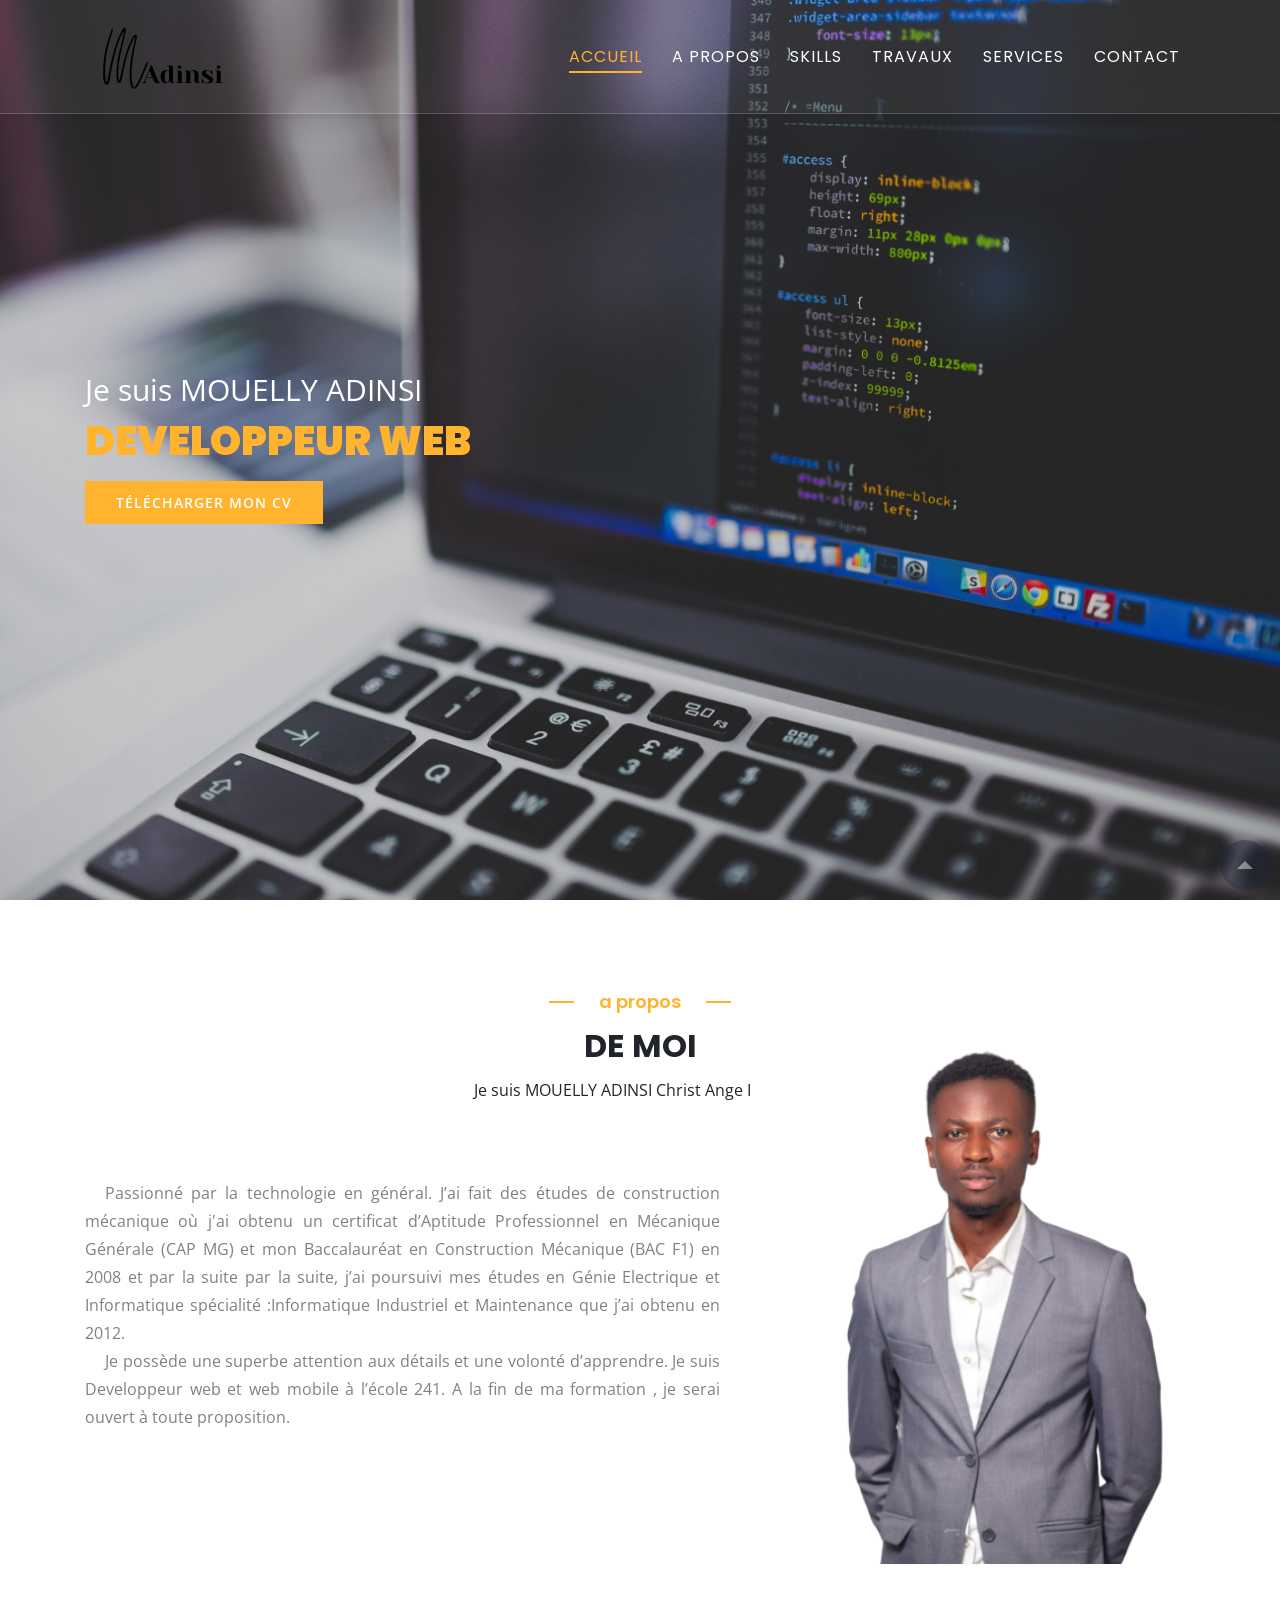
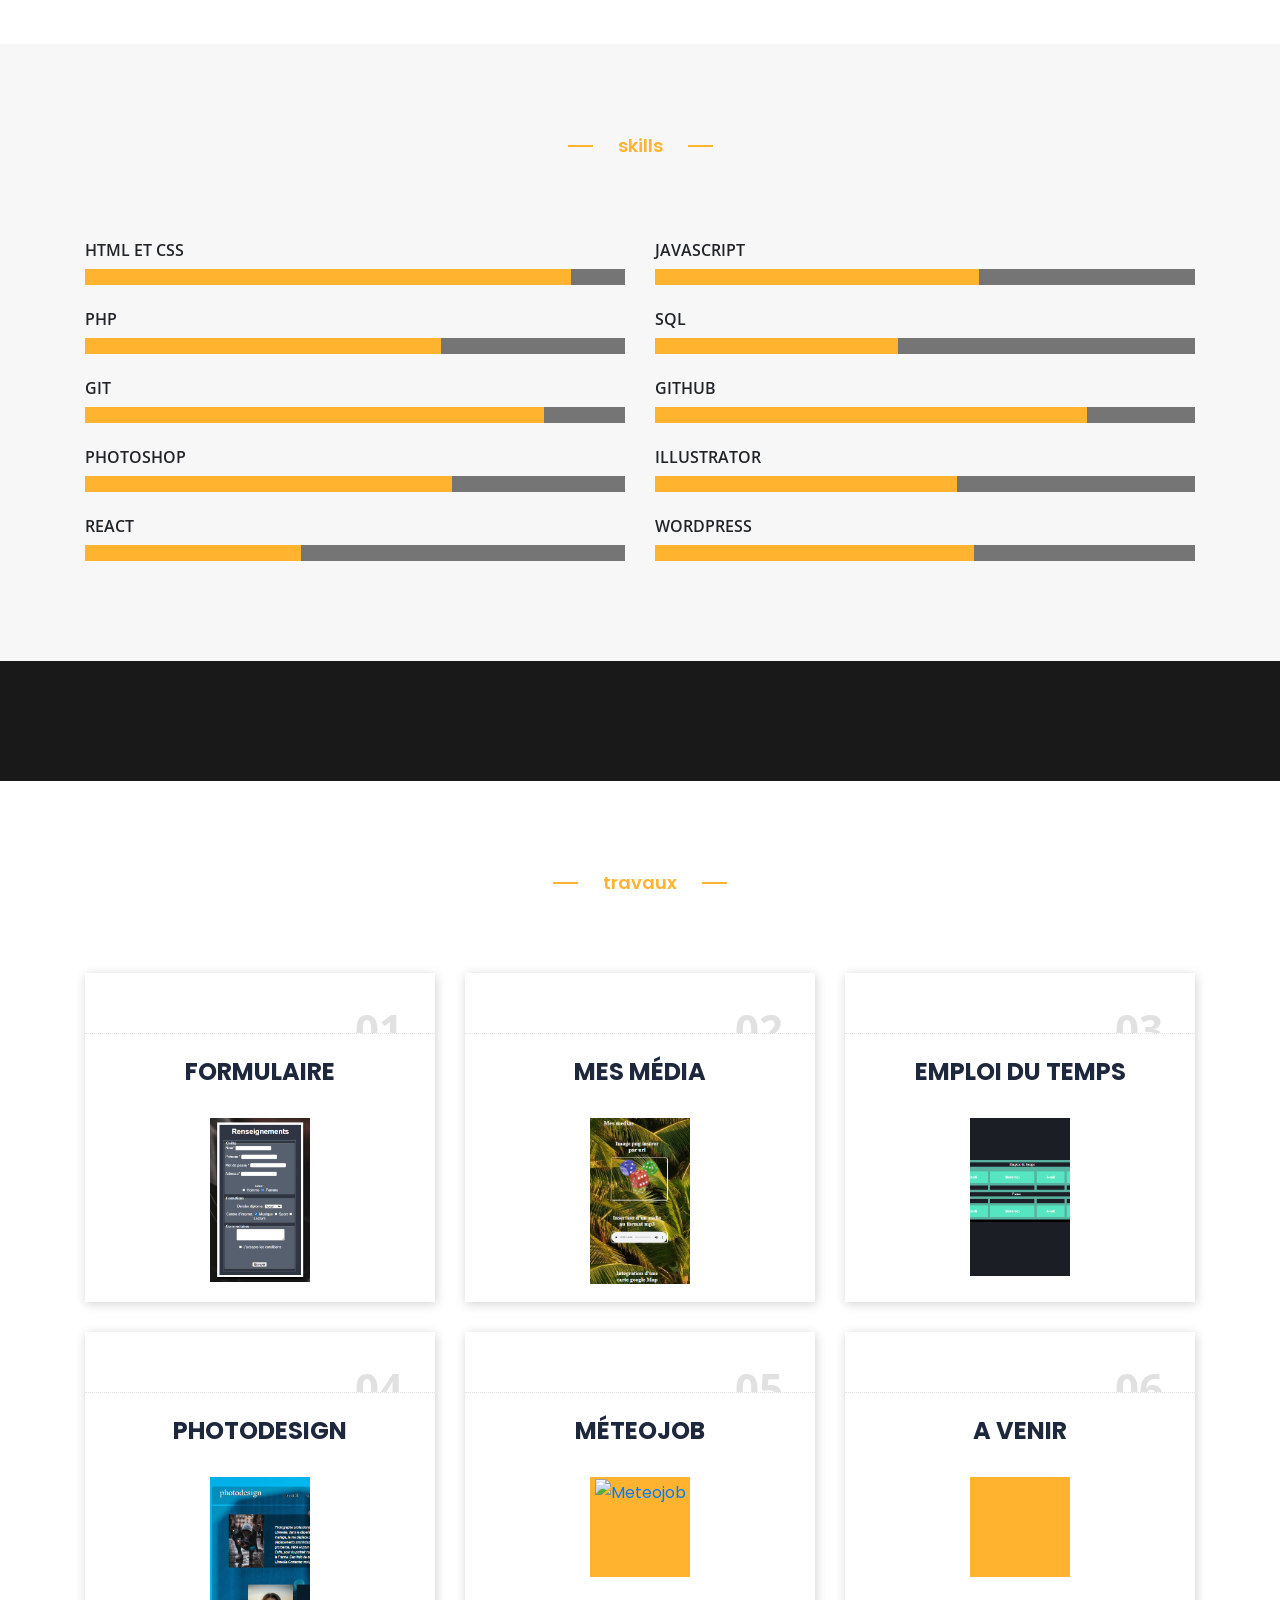
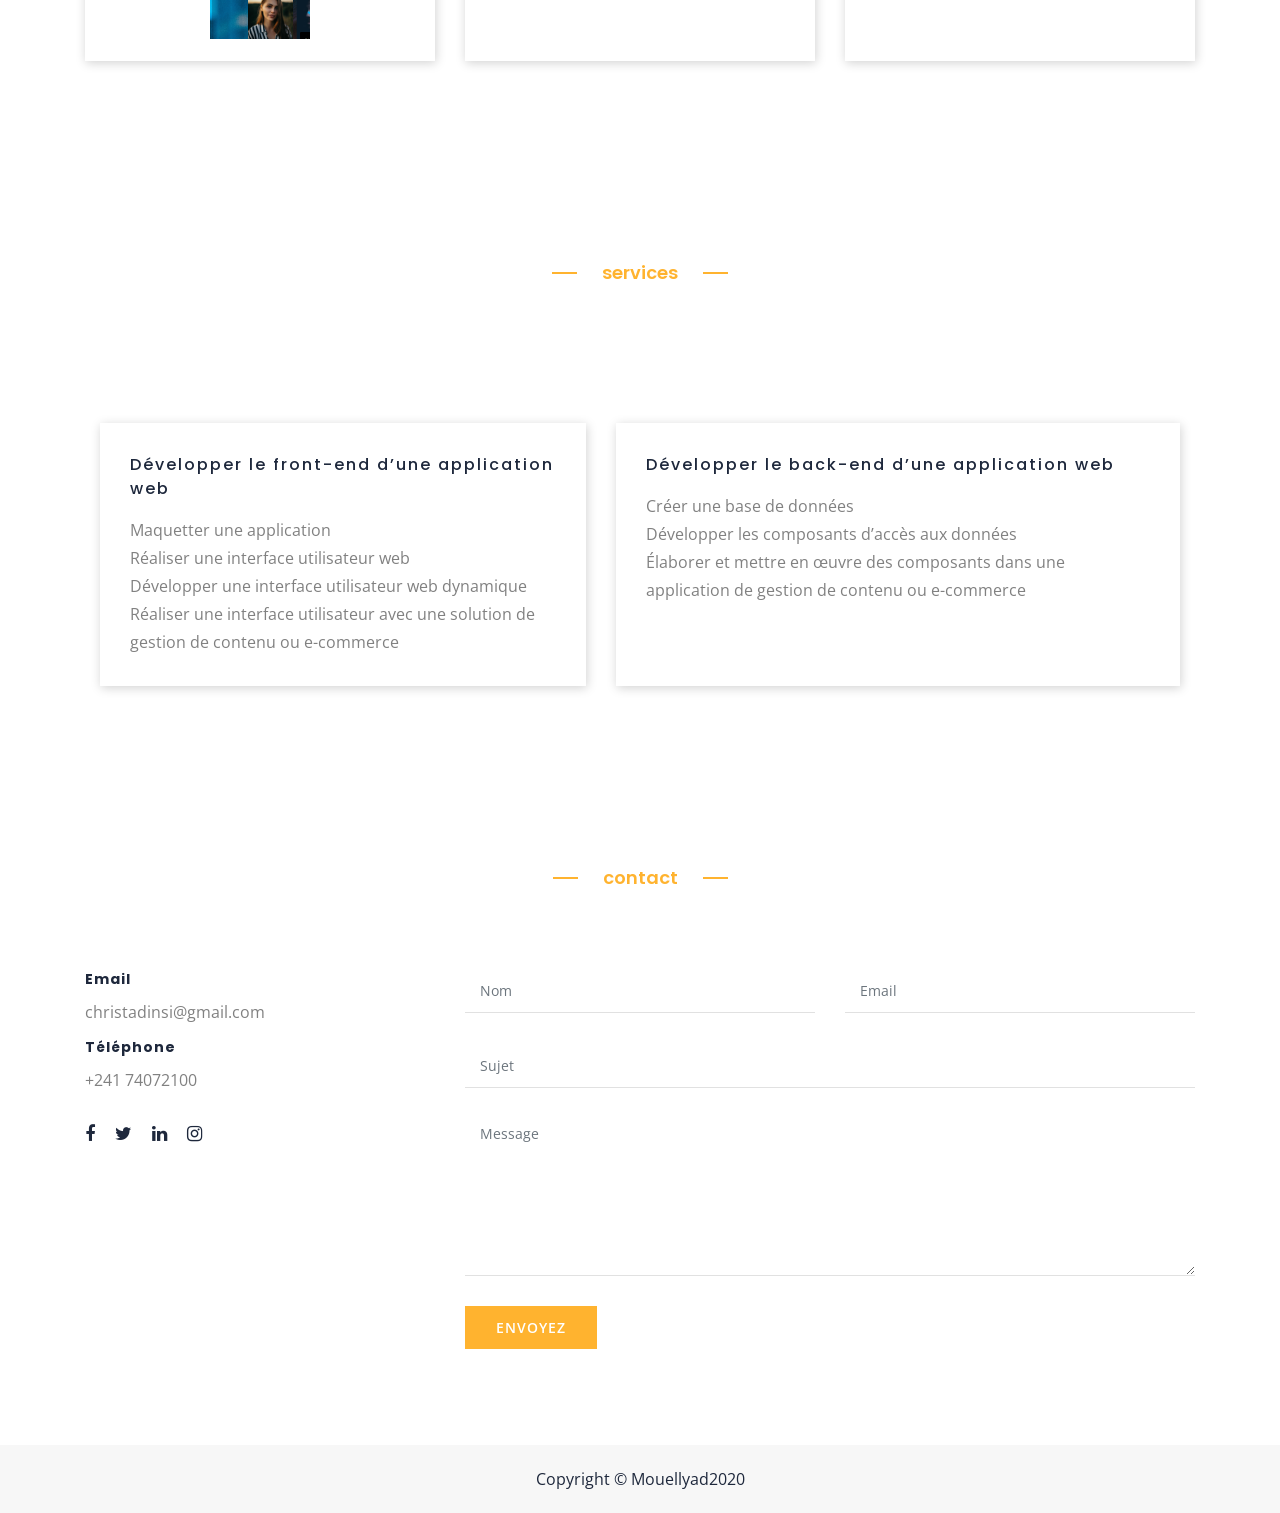
==== index.html @ 5e3f42e4 "modif" ====
<!DOCTYPE html>
<html lang="fr">


<head>
	<!--===== Meta  =====-->
	<meta charset="utf-8">
	<meta http-equiv="x-ua-compatible" content="ie=edge">
	<meta name="description" content="Portfolio">
	<meta name="viewport" content="width=device-width, initial-scale=1">
	<meta name="keywords" content="Portfolio">
	<meta name="author" content="MOUELLY ADINSI">

	 <!--	Lien Css
    ==================================================-->
     <link rel="stylesheet" href="css/bootstrap.min.css">
     <link rel="stylesheet" href="css/font-awesome.min.css">
     <link rel="stylesheet" href="fonts/flaticon.css">
     <link rel="stylesheet" href="css/plugins.css">
     <link rel="stylesheet" href="css/style.css">
     <link rel="stylesheet" href="css/color.css" id="color-change">

     <!-- Favicon 
    ==================================================-->
	<link rel="icon" type="image/png" sizes="32x32" href="images/favicon.png">

      <!--	Titre
    ==================================================-->
	<title>MOUELLY ADINSI</title>

</head>

<body id="top" class="page-load">
	<!--	Start Back to top
	=================================================-->
	<a href="#" id="scroll" style="display: none;"><span></span></a>
	<!--	End Back to top
	==================================================-->

	<!--	Preloader
	==================================================-->
	<div class="preloader">
		<div class="lds-css ng-scope">
			<div class="lds-spinner" style="100%;height:100%">
				<div></div>
				<div></div>
				<div></div>
				<div></div>
				<div></div>
				<div></div>
				<div></div>
				<div></div>
				<div></div>
				<div></div>
				<div></div>
				<div></div>
			</div>
		</div>
	</div>
	
<!-- Wrapper 
==================================================-->
<div id="page_wrapper">
	<div class="row">
	<!--  Nav Menu 
	==============================================-->
	<header class="main_nav">
		<div class="container">
			<nav class="navbar navbar-expand-lg navbar-light w-100"> 
				<a class="navbar-brand p_0" href="#top"><img class="nav-logo" src="images/logo/logo.png" alt="MOUELLY ADINSI"></a>
				<button class="navbar-toggler" type="button" data-toggle="collapse" data-target="#navbarSupportedContent" aria-controls="navbarSupportedContent" aria-expanded="false" aria-label="Toggle navigation"> <span class="navbar-toggler-icon"></span> </button>
				<div class="collapse navbar-collapse" id="navbarSupportedContent">
					<ul class="navbar-nav ml-auto">
					  <li class="nav-item"><a class="nav-link active" href="#top">Accueil<span class="sr-only">(current)</span></a></li>
					  <li class="nav-item"><a class="nav-link" href="#apropos">A propos</a></li>
					  <li class="nav-item"><a class="nav-link" href="#skill">Skills</a></li>
					  <li class="nav-item"><a class="nav-link" href="#Traveaux">Travaux</a></li>
					  <li class="nav-item"><a class="nav-link" href="#Services">Services</a></li>
					  <li class="nav-item"><a class="nav-link" href="#contact">Contact</a></li>	
					</ul>
				</div>		
			</nav>
		</div>	
	</header>
	
	<!--  Nav Menu
	==================================================-->
	
	<!--Main Banner 
	==================================================-->
	<section id="main_banner" class="banner_image background1 overlay_one">
		<div class="container h-100">
            <div class="row h-100 align-items-center">
                <div class="col-md-12 col-lg-12 home-content text-left">
                    <div class="mainbanner_content">
                        <span class="pb_5 banner_title color_white">Je suis MOUELLY ADINSI</span>  
                        <h1 class="cd-headline clip is-full-width text-uppercase">
                            <span class="cd-words-wrapper color_default">
                                <b class="is-visible"> Developpeur Web </b>
								<b> et Web mobile.</b>
								<b> Technicien </b>
								<b> en Informatique </b>

							</span>
                        </h1>
                        <a class="btn btn-default" href="images/portfolio/info.pdf">Télécharger mon CV</a>
                    </div>
                </div>          
            </div>
        </div>
    </section>
	<!-- Main Banner 
	==================================================-->
	<!--	About
	===================================================-->
	<section id="apropos" class="py_80 full_row bg_white">
		<div class="container">
			<div class="row">
				<div class="col-md-12 col-lg-12">
					<div class="section_title_1 text-center mx-auto pb_60 wow animated slideInUp">
	                    <h2 class="title text-uppercase"><span class="line_double mx-auto color_default">A propos</span>de moi</h2>
	                    <span class="sub_title">Je suis MOUELLY ADINSI Christ Ange Fourier.</span>
	                </div>
				</div>
			</div>
			<div class="about_one moi">
				<div class="row">
					<div class="col-md-7 col-lg-7 textcentrer">
						<div class="myself color_secondery wow animated fadeInLeft">
							<p class="tindent">Passionné par la technologie en général. J’ai fait des études de construction mécanique où j'ai obtenu un certificat d’Aptitude 
								Professionnel en Mécanique Générale (CAP MG) et mon Baccalauréat en Construction Mécanique (BAC F1) en 2008 et par la suite
								par la suite, j’ai poursuivi mes études en Génie Electrique et Informatique spécialité :Informatique Industriel et 
								Maintenance que j’ai obtenu en 2012.</p>
							
							<p class="tindent">Je possède une superbe attention aux détails et une volonté d’apprendre. Je suis Developpeur web et web mobile à l’école 241. A la fin de ma formation ,
								 je serai ouvert à toute proposition.</p>
						</div>
					</div>
					<div class="col-md-5 col-lg-5">
							<img src="images/about/ange.png" class="imgh" alt="image">
					</div>
				</div>
			</div>
		</div>
	</section>
	<!--	End About
	===================================================-->
	<!--	Start Skill
	===================================================-->
	<section id="skill" class="py_80 bg_secondery full_row">
		<div class="container">
			<div class="row">
				<div class="col-md-12 col-lg-12">
					<div class="section_title_1 text-center mx-auto pb_60 wow animated slideInUp">
	                    <h2 class="title text-uppercase"><span class="line_double mx-auto color_default">SKILLS</span></h2>
	
	                </div>
				</div>
			</div>
			<div class="my_skill">
				<div class="row">
					<div class="col-md-12 col-lg-6">
						<div class="skill-progress wow animated slideInRight">
		                    <div class="prgs-bar fact-counter"> <span>HTML et CSS</span>
		                        <div class="progress count wow" data-wow-duration="0ms">
		                            <div class="skill-percent"></div>
		                            <div class="progress-bar" role="progressbar" aria-valuenow="90" aria-valuemax="100"> </div>
								</div>
							</div>
		                    <div class="prgs-bar fact-counter"> <span>PHP</span>
		                        <div class="progress count wow" data-wow-duration="0ms">
		                            <div class="skill-percent"></div>
		                            <div class="progress-bar" role="progressbar" aria-valuenow="66" aria-valuemax="100"> </div>
								</div>
							</div>
		                    <div class="prgs-bar fact-counter"> <span>GIT </span>
		                        <div class="progress count wow" data-wow-duration="0ms">
		                            <div class="skill-percent"></div>
		                            <div class="progress-bar" role="progressbar" aria-valuenow="85" aria-valuemax="100"> </div>
								</div>
							</div>
		                    <div class="prgs-bar fact-counter"> <span>PHOTOSHOP</span>
		                        <div class="progress count wow" data-wow-duration="0ms">
		                            <div class="skill-percent"></div>
		                            <div class="progress-bar" role="progressbar" aria-valuenow="68" aria-valuemax="100"> </div>
								</div>
							</div>
		                    <div class="prgs-bar fact-counter"> <span>REACT</span>
		                        <div class="progress count wow" data-wow-duration="0ms">
		                            <div class="skill-percent"></div>
		                            <div class="progress-bar" role="progressbar" aria-valuenow="40" aria-valuemax="100"> </div>
								</div>
							</div>
						</div>
					</div>
					<div class="col-md-12 col-lg-6">
						<div class="skill-progress wow animated slideInRight">
		                    <div class="prgs-bar fact-counter"> <span>JAVASCRIPT</span>
		                        <div class="progress count wow" data-wow-duration="0ms">
		                            <div class="skill-percent"></div>
		                            <div class="progress-bar" role="progressbar" aria-valuenow="60" aria-valuemax="100"> </div>
								</div>
							</div>
		                    <div class="prgs-bar fact-counter"> <span>SQL</span>
		                        <div class="progress count wow" data-wow-duration="0ms">
		                            <div class="skill-percent"></div>
		                            <div class="progress-bar" role="progressbar" aria-valuenow="45" aria-valuemax="100"> </div>
								</div>
							</div>
		                    <div class="prgs-bar fact-counter"> <span>GITHUB</span>
		                        <div class="progress count wow" data-wow-duration="0ms">
		                            <div class="skill-percent"></div>
		                            <div class="progress-bar" role="progressbar" aria-valuenow="80" aria-valuemax="100"> </div>
								</div>
							</div>
		                    <div class="prgs-bar fact-counter"> <span>ILLUSTRATOR</span>
		                        <div class="progress count wow" data-wow-duration="0ms">
		                            <div class="skill-percent"></div>
		                            <div class="progress-bar" role="progressbar" aria-valuenow="56" aria-valuemax="100"> </div>
								</div>
							</div>
		                    <div class="prgs-bar fact-counter"> <span>Wordpress</span>
		                        <div class="progress count wow" data-wow-duration="0ms">
		                            <div class="skill-percent"></div>
		                            <div class="progress-bar" role="progressbar" aria-valuenow="59" aria-valuemax="100"> </div>
								</div>
							</div>
						</div>
					</div>
				</div>
			</div>
		</div>
	</section>
	<!--	End Skill
	===================================================-->
	<!--	Start Experience and Projects
	===================================================-->
	<div class="experience background2 overlay_two py_60 full_row">
		<div class="container">
			<div class="row">
				<div class="col-md-12 col-lg-12">
					
						
				
				</div>
			</div>
		</div>
	</div>
	<!--	End Experience and Projects
	===================================================-->
	<!--	Start Services
	===================================================-->
	<section id="Traveaux" class="py_80 full_row bg_white">
		<div class="container">
			<div class="row">
				<div class="col-md-12 col-lg-12">
					<div class="section_title_1 text-center mx-auto pb_60 wow animated slideInUp">
						<h2 class="title text-uppercase"><span class="line_double mx-auto color_default">Travaux</span></h2>
	                   
	                </div>
				</div>
				<div class="services_item1">
					<div class="col-md-12 col-lg-12">
						<div class="row">
							<div class="col-md-6 col-lg-4">
								<div class="service_two text-center pt_15 mb_30 wow animated slideInUp">
					              <div class="srv_item_number color_lightgray"><strong>01.</strong></div>
					              <h3 class="p_20 text-uppercase color_primary">Formulaire</h3>	
					              <div class="srv_icon color_white"><a href="https://christadinsi.github.io/formulaire2/formulaire"><img src="images/portfolio/form.PNG" alt="Formulaire" /></a></div>
								 <br> 
								 <br> 
								 <br> 

								</div>
							</div>
							<div class="col-md-6 col-lg-4">
								<div class="service_two text-center pt_15 mb_30 wow animated slideInUp">
					              <div class="srv_item_number color_lightgray"><strong>02.</strong></div>
					              <h3 class="p_20 text-uppercase color_primary">Mes média</h3>
					              <div class="srv_icon color_white"><a href="https://christadinsi.github.io/Media/media"><img src="images/portfolio/media.PNG" alt="Mes média" /></a></a></div>
								  <br> 
								  <br> 
								  <br> 
								</div>
							</div>
							<div class="col-md-6 col-lg-4">
								<div class="service_two text-center pt_15 mb_30 wow animated slideInUp">
					              <div class="srv_item_number color_lightgray"><strong>03.</strong></div>
					              <h3 class="p_20 text-uppercase color_primary">Emploi du temps</h3>
					              <div class="srv_icon color_white"><a href="https://christadinsi.github.io/Tableau/tableau"><img src="images/portfolio/tableau.PNG" alt="tableau" /></a></div>
								  <br> 
								  <br> 
								  <br> 
								</div>
							</div>
							<div class="col-md-6 col-lg-4">
								<div class="service_two text-center pt_15 mb_30 wow animated slideInUp">
					              <div class="srv_item_number color_lightgray"><strong>04.</strong></div>
					              <h3 class="p_20 text-uppercase color_primary">Photodesign</h3>
					              <div class="srv_icon color_white"><a href="https://christadinsi.github.io/photodesign/"><img src="images/portfolio/photodesign.PNG" alt="tableau" /></a></div>
								  <br> 
								  <br> 
								  <br> 
								</div>
							</div>
							<div class="col-md-6 col-lg-4">
								<div class="service_two text-center pt_15 mb_30 wow animated slideInUp">
					              <div class="srv_item_number color_lightgray"><strong>05.</strong></div>
					              <h3 class="p_20 text-uppercase color_primary">Méteojob</h3>
					              <div class="srv_icon color_white"><a href="https://christadinsi.github.io/meteojob/"><img src="images/portfolio/meteojob.png" alt="Meteojob" /></a></div>
					              <br> 
								  <br> 
								  <br> 
								</div>
							</div>
							<div class="col-md-6 col-lg-4">
								<div class="service_two text-center pt_15 mb_30 wow animated slideInUp">
					              <div class="srv_item_number color_lightgray"><strong>06.</strong></div>
					              <h3 class="p_20 text-uppercase color_primary">A venir</h3>
					              <div class="srv_icon color_white"><a https://christadinsi.github.io/lisence/><img src="images/portfolio/liste.png" alt="" /></a></div>
								  <br> 
								  <br> 
								  <br> 
								</div>
							</div>
						</div>
					</div>
				</div>
			</div>
		</div>
	</section>
	<!--	End Services
	===================================================-->
	<section id="Services" class="py_80 full_row bg_white">
		<div class="container">
			<div class="row">
				<div class="col-md-12 col-lg-12">
					<div class="section_title_1 text-center mx-auto pb_60 wow animated slideInUp">
	                    <h2 class="title text-uppercase"><span class="line_double mx-auto color_default">SERVICES</span></h2>  
	                </div>
				</div>
				<div class="col-md-12 col-lg-12">
    				<div class="flex">
    					<div class="member_feedback p_30 color_secondery">
							
							<h5 class="color_primary mb_15">Développer le front-end d’une application web</h5>
						
								<ul>
									<li>Maquetter une application</li>
									<li>Réaliser une interface utilisateur web</li>
									<li>Développer une interface utilisateur web dynamique</li>
									<li>Réaliser une interface utilisateur avec une solution de gestion de contenu ou e-commerce</li>
								</ul>
						</div>
						<div class="member_feedback p_30 color_secondery">
							
							<h5 class="color_primary mb_15">Développer le back-end d’une application web</h5>
						
								<ul>
									<li>Créer une base de données</li>
									<li>Développer les composants d’accès aux données</li>
									<li>Élaborer et mettre en œuvre des composants dans une application de gestion de contenu ou e-commerce</li>
									<br>
								</ul>
					    </div>
					</div>
					
						
						
    			</div>
			</div>
		</div>
	</section>
	
	<!--	Start Contact
	===================================================-->
	<section id="contact" class="py_80 full_row bg_white">
		<div class="container">
			<div class="row">
				<div class="col-md-12 col-lg-12">
					<div class="section_title_1 text-center mx-auto pb_60 wow animated slideInUp">
	                    <h2 class="title text-uppercase"><span class="line_double mx-auto color_default">contact</span</h2>
	                    
	                </div>
				</div>
				<div class="col-md-12 col-lg-12">
					<div class="row">
						<div class="col-md-4 col-lg-4">
							<div class="contact_info wow animated fadeInLeft">
		    					<ul>
		    						<li>
		    							<div class="contact_text">
		    								<h6 class="font-weight-bold color_primary">Email</h6>
		    								<span class="color_secondery">christadinsi@gmail.com</span>
		    							</div>
		    						</li>
		    						<li>
		    							<div class="contact_text">
		    								<h6 class="font-weight-bold color_primary">Téléphone</h6>
		    								<span class="color_secondery">+241 74072100</span>
		    							</div>
		    						</li>
		    					</ul>
		    				</div>
		    				<div class="socal_media_2 mt_15 d-inline-block">
					            <ul>
					                <li><a href="https://www.facebook.com/mouellyad"><i class="fa fa-facebook" aria-hidden="true"></i></a></li>
					                <li><a href="https://twitter.com/mouellyad"><i class="fa fa-twitter" aria-hidden="true"></i></a></li>
					                <li><a href="https://www.linkedin.com/in/christ-ange-fourier-mouelly-adinsi-2a993788/"><i class="fa fa-linkedin" aria-hidden="true"></i></a></li>
					                <li><a href="https://www.instagram.com/dr_illegal/"><i class="fa fa-instagram" aria-hidden="true"></i></a></li>
					            </ul>
					        </div>
						</div>
						<div class="col-md-8 col-lg-8">
							<form class="form contact_message wow animated fadeInRight" id="contact-form" action="" method="post">
								<div class="row">
									<div class="col-md-6 col-lg-6">
										<div class="form-group">
											<input class="form-control" type="text" name="nom" placeholder="Nom" />
										</div>
									</div>
									<div class="col-md-6 col-lg-6">
										<div class="form-group">
											<input class="form-control" type="email" name="email" placeholder="Email" />
										</div>
									</div>
									<div class="col-md-12 col-lg-12">
										<div class="form-group">
										  <input class="form-control" type="text" name="sujet" placeholder="Sujet"/>
										</div>
									</div>
									<div class="col-md-12 col-lg-12">
										<div class="form-group">
											<textarea class="form-control" name="message" rows="7" placeholder="Message"></textarea>
										</div>							
									</div>
									<div class="col-md-12 col-lg-12">
										<div class="form-group">
											<input class="btn btn-default" id="send" value="Envoyez" type="submit"/>
										</div>
									</div>
									<div class="col-md-12 col-lg-12">
										<div class="error-handel">
											<div id="success">Votre email a été envoyé avec succes, merci.</div>
											<div id="error">  Erreur d'envoie d'email. Veuillez réessayer. </div>
										</div>
									</div>
								</div>
							</form>
						</div>
					</div>
				</div>
			</div>
		</div>
	</section>
	<!--	End Contact
	===================================================-->
	<!--	Start Footer
	===================================================-->
	<footer class="p_20 color_primary bg_secondery text-center full_row">
		<div class="container">
			<div class="row">
				<div class="col-md-12 col-lg-12">
					<div class="copyright"><p>Copyright &copy Mouellyad2020</p></div>
				</div>
			</div>
		</div>
	</footer>
	<!--	End Footer
	===================================================-->
	</div>
</div>
<!--	Wrapper End
=======================================================-->
	<!--	Js Links
	===================================================-->
	<script src="js/jquery.min.js"></script>
	<script src="js/popper.min.js"></script>
	<script src="js/bootstrap.min.js"></script>
	<script src="js/plugins.js"></script>
	<script src="js/custom.js"></script>
	<script>
		$(document).ready(function() {
		//  Smoothscroll js
		//=========================================
		  $("a").on('click', function(event) {

			  if (this.hash !== "") {
				event.preventDefault();
			  
				var hash = this.hash;

				$('html, body').animate({
				  scrollTop: $(hash).offset().top 
				}, 1000, function(){
			 
				  window.location.hash = hash;
				});
			  }
			});
		 });
	</script>
</body>
</html>
---- fonts/flaticon.css ----
/*
  	Flaticon icon font: Flaticon
  	Creation date: 07/12/2018 18:53
  	*/

@font-face {
  font-family: "Flaticon";
  src: url("Flaticon.html");
  src: url("Flaticond41d.html?#iefix") format("embedded-opentype"),
       url("Flaticon-2.html") format("woff"),
       url("Flaticon-3.html") format("truetype"),
       url("Flaticon.svg#Flaticon") format("svg");
  font-weight: normal;
  font-style: normal;
}

@media screen and (-webkit-min-device-pixel-ratio:0) {
  @font-face {
    font-family: "Flaticon";
    src: url("Flaticon.svg#Flaticon") format("svg");
  }
}

[class^="flaticon-"]:before, [class*=" flaticon-"]:before,
[class^="flaticon-"]:after, [class*=" flaticon-"]:after {   
  font-family: Flaticon;
        font-size: 20px;
font-style: normal;
margin-left: 20px;
}

.flaticon-website-design-symbol:before { content: "\f100"; }
.flaticon-programming:before { content: "\f101"; }
.flaticon-wordpress-logo:before { content: "\f102"; }
.flaticon-internet:before { content: "\f103"; }
.flaticon-shopping-cart:before { content: "\f104"; }
.flaticon-editor:before { content: "\f105"; }
.flaticon-play-button:before { content: "\f106"; }
.flaticon-close-button:before { content: "\f107"; }
.flaticon-half-time-work:before { content: "\f108"; }
.flaticon-man-working-on-a-laptop-from-side-view:before { content: "\f109"; }
.flaticon-happy:before { content: "\f10a"; }
---- css/style.css ----
/**
  
* Template Name: Runaway - Personal Portfolio HTML Template
* Version 2.3.4
* Author: themetrading
* Email: themetrading@gmail.com
* Developed By: themetrading
* First Release: 08 February 2019
* Last Update : 19 July 2020
* Author URL: www.themetrading.com

**/

/*===================================================================================
Table of CSS Content arrage with every section name
=====================================================================================

01.   Default Css
02.   Default Margin and Padding
03.   Overlay Css
04.   Socal Media
05.   Massage Box
06.	  Main Title
07.   background Image
08.   Nav Menu Css
09.   Side Nav menu
10.   Main banner
11.   Slider 
12.	  About
13.	  Video Popup 
14.	  Progress Bar and Fact Counter
15.   Services One
16.   Services Two
17.	  Portfolio
18.   Pricing
19.   Team
20.	  Testimonial
21.   Blog
22.   Contact
23.   Preloader 
24.   Back to Top
25.   Page Banner
26.   Page Nav
27.   Blog Sidebar
28.   Blog Details
29.   Template Default Animation Css
30.   Color Settings
31.   Responsive Media Queries Css
/*===================================================================================
	Typography links 
 	Import Google Fonts
=====================================================================================*/
@import url("https://fonts.googleapis.com/css?family=Open+Sans:400,400i,700,700i,800,800i|Poppins:400,400i,600,600i,700,700i,800,800i");

/*===================================================================================
01.		Default Css
=====================================================================================*/
body{
	font-family: 'Open Sans', sans-serif;
	font-size: 16px;
	line-height: 28px;
}
h1,h2,h3,h4,h5,h6{
   font-family: 'Poppins', sans-serif;
   font-weight: 700;
}
h1{
	font-size: 40px;
	line-height: 48px;
}
h2{
	font-size: 32px;
	line-height: 44px;
}
h3{
	font-size: 24px;
	line-height: 36px;
}
h4{
	font-size: 18px;
	line-height: 30px;
}
h5{
	font-size: 16px;
	line-height: 24px;
}
h6{
	font-size: 14px;
	line-height: 22px;
}
p{
	margin: 0px;
}
img{
    width: 100%;
    height: auto;
}
ul{
	margin: 0;
	padding: 0;
}
ul li{
	list-style-type: none;
}
a{
	display: inline-block;
	font-family: 'Poppins', sans-serif;
}
a:hover,a:focus,a.active{
	text-decoration: none !important;
	box-shadow: none !important;
}
*, ::after, ::before{
	 outline: none !important;
}
.btn:focus,.btn:active {
   outline: none !important;
   box-shadow: none;
}
.btn{
    padding: 10px 30px;
    font-size: 14px;
    font-family: 'Open Sans', sans-serif;
    border-radius: 0px;
    font-weight: 600;
    letter-spacing: 1px;
    text-transform: uppercase;
}
.btn_info{
  font-style: italic;
  text-transform: capitalize;
  padding: 0px;
}
.w_60{
	width: 60%;
}
.w_50{
	width: 50%;
}
.w_40{
	width: 40%;
}
.xy-center{
    position: absolute;
    left: 50%;
    top: 50%;
    z-index: 11;
}
[class^="flaticon-"]:before, [class*=" flaticon-"]:before{
	margin-left: 0px !important;
}
.pp-scrollable{
    overflow-y: scroll;
    height: 100%;
}
.full_row{
  position: relative;
  width: 100%;
}
::-webkit-scrollbar{
      width: 5px !important;
    }
    ::-webkit-scrollbar-track {
      box-shadow: inset 0 0 5px #ececec !important; 
    }
/*=====================================================================================
02.		Default Margin and Padding
========================================================================================*/
/*  Margin 
======================*/
.mx_10{
	margin: 0px 10px;
}
.my_60{
  margin: 60px 0px;
}
.mt_5{
	margin-top: 5px;
}
.mt_15{
    margin-top: 15px;
}
.mt_60{
	margin-top: 60px;
}
.mb_60{
  margin-bottom: 60px;
}
.mt_30{
	margin-top: 30px;
}
.mt_100{
  margin-top: 100px;
}
.mr_20{
  margin-right: 20px;
}
.mr_60{
  margin-right: 60px;
}
.mb_15{
    margin-bottom: 15px
}
.mb_20{
  margin-bottom: 20px;
}
.mb_30{
    margin-bottom: 30px
}
/*  padding  
========================*/
.p_30{
  padding: 30px;
}
.p_20{
  padding: 20px;
}
.py_60{
  padding: 60px 0px;
}
.py_80{
	padding: 80px 0px;
}
.pr_50{
  padding-right: 50px;
}
.pt_15{
  padding-top: 15px;
}
.pt_30{
	padding-top: 30px;
}
.pt_60{
	padding-top: 60px;
}
.pb_60{
	padding-bottom: 60px;
}
.pb_30{
	padding-bottom: 30px;
}
.pl_120, .px_120{
  padding-left: 120px
}
.pr_120, .px_120{
  padding-right: 120px
}

/*=======================================================================
03.		Overlay Css
=========================================================================*/
.overlay_one,.overlay_two,.overlay_three,.overlay_four{
    position: relative;
}
.overlay_one:before,.overlay_two:before,.overlay_three:before,.overlay_four:before{
  position: absolute;
  content:" ";
  top:0;
  left:0;
  width:100%;
  height:100%;
  display: block;
}
/*=======================================================================
04.   Socal Media
=========================================================================*/
.flex{
  display: flex;
}
.socal_media ul li{
  margin-bottom: 15px;
}
.socal_media ul li a,.owl-carousel .owl-nav button.owl-prev,
.owl-carousel .owl-nav button.owl-next,.contact_icon,.contact_icon{
  width: 50px;
  height: 50px;
  line-height: 42px;
  text-align: center;
  border-radius: 50%;
  border: 5px solid;
}
.socal_media_2 ul li{
  float: left;
  padding-right: 20px;
  font-size: 18px;
}

/*====================================================================
05.   Massage Box
======================================================================*/
.contact_massage {
    content: "";
    position: fixed;
    top: 20px;
    right: 0;
    width: 60px;
    height: 60px;
    z-index: 111;
}
.contact_massage a {
    font-size: 24px;
    line-height: 60px;
    display: block;
    margin: 0 auto;
    text-align: center;
}
/*====================================================================
06.		Main Title
======================================================================*/
.section_title_1 .title span{
    display: table;
    font-size: 18px;
    font-weight: 600;
    padding-left: 35px;
}
.section_title_1{
  width: 60%;
}
.main_title p{
  width: 40%;
}
.line_double{
    position: relative;
    text-transform: lowercase;
    padding: 0 50px !important;
}
.line_double::before, .line_double::after{
    background-color: #95bb2f;
}
.line_double::before {
    left: 0;
}
.line_double::before, .line_double::after{
	content: "";
	position: absolute;
    width: 25px;
    height: 2px;
    top: 50%;
}
.line_double::after {
    right: 0;
}
.line_double::before, .line_double::after{
	content: "";
	position: absolute;
    width: 25px;
    height: 2px;
    top: 50%;
}
#pp-nav{
    z-index: 11;
}
#pp-nav span, .pp-slidesNav span{
    top: 2px;
    left: 2px;
    width: 10px;
    height: 10px;
    border: 2px solid;
    border-radius: 50%;
    position: absolute;
    z-index: 1;
}
#pp-nav li .active span:before{
    content: "";
    position: absolute;
    width: 14px;
    height: 14px;
    top: -4px;
    left: -4px;
    border-radius: 100%;
    border: 1px solid #fff;
}
.widget_title{
  position: relative;
  font-weight: 600;
  text-transform: uppercase;
}
.widget_title:before{
    content: "";
    position: absolute;
    bottom: -5px;
    left: 0px;
    width: 50px;
    height: 2px;
}
/*====================================================================
07.   background Image
======================================================================*/
.moi{
  margin-top: -120px;
}
.tindent{
  text-indent: 20px;
}
.imgh{
  margin-top: -65px;
}
.centre{
  margin-left: 20px;
}
.textcentrer{
  text-align: justify;
  margin-top: 135px;
}
.bg_transparent{
  background-color: transparent;
}
.background1{
  background-image: url(../images/slider/bc.jpg);
  height: 200px;
}
.background2{
    background: url(../images/background/fourier.png) no-repeat center fixed;
}
.background3{
  background-image: url(../images/slider/04.jpg);
}
.background4{
  background-image: url(../images/slider/05.jpg);
}
.background5{
  background-image: url(../images/slider/06.jpg);
}
.background6{
    background-image: url(../images/footer.png);
    background-size: cover;
    background-repeat: no-repeat;
    width: 100%;
    height: auto;
}
.background7{
  background-image: url(../images/background/02.jpg);
}
.background8{
  background-image: url(../images/background/03.png);
}
.background9{
  background-image: url(../images/background/04.jpg);
  background-size: cover;
  background-position: center center;
}
.background10{
  background-image: url(../images/slider/07.jpg);
}
.background11{
  background-image: url(../images/slider/08.jpg);
}
.background12{
  background-image: url(../images/slider/09.jpg);
}
.background13{
  background-image: url(../images/slider/10.jpg);
}
.background14{
  background-image: url(../images/slider/11.jpg);
}
/*====================================================================
08.   Nav Menu Css
======================================================================*/
.navbar{
	padding:0px;
}
.box-layout .main_nav{
  width: 1280px;
  display: inline-block;
  margin: 0 auto;
}
header{
  z-index: 11;
}
.navbar-brand{
	text-transform: uppercase;
	font-weight: 700;
	letter-spacing: 2px;
	font-family: 'Poppins', sans-serif;
}
.main_nav{
	  width: 100%;
    right: 0;
    left: 0;
    position: absolute;
    padding: 15px 0;
    min-height: 72px;
    z-index: 111;
}
.nav-scroll{
    left: 0;
    padding: 15px 0px;
    position: fixed;
    top: -100px;
    width: 100%;
    z-index: 9999;
}
.navbar-light .navbar-nav .nav-link{
	letter-spacing:1px;
	text-transform: uppercase;
	line-height: 32px;
}

.navbar .navbar-nav .nav-item{
	padding:0px 15px;
}
.navbar-nav .nav-item .nav-link{
	position: relative;
	padding: 0;
}
.navbar-nav .nav-item .nav-link:before{
    position: absolute;
    content: "";
    width: 100%;
    display: table;
    height: 2px;
    left: 0px;
    bottom: 0px;
    opacity: 0;
}
.navbar-nav .nav-item .nav-link.active:before{
    opacity: 1;
}
.dropdown-menu{
	width: 200px;
	padding: 10px 0
}
.dropdown-menu li a{
	padding: 10px 25px
}
.dropdown-menu li:last-child a{
	border-bottom: none
}
/*==================================================================================
09.   Side Nav menu
====================================================================================*/
.sidebar{
  position: fixed;
    top: 0;
    left: 0;
    height: 100%;
    z-index: 100;
    padding: 30px 20px;
}
.sidenav{
    height: 100%;
    width: 0;
    position: fixed;
    z-index: 999;
    top: 0;
    left: 0;
    overflow-x: hidden;
    transition: 0.5s;
    padding-top: 60px;
}

.sidenav a{
    text-decoration: none;
    font-size: 14px;
    display: block;
}
ul#menu li a{
  padding: 7px 30px;
}
.sidenav .closebtn {
    position: absolute;
    top: 10px;
    right: 25px;
    font-size: 36px;
}
.sidebar span{
   font-size: 36px;
   display: block;
   text-align: center;
}
.sidebar img{
    margin-bottom: 60px;
}
#mysidenav img{
    width: 50px;
    height: auto;
    display: block;
    margin: 15px 0px 30px 30px;
}   
/*====================================================================
10.   Main banner
======================================================================*/
.banner_image,.banner_water_effect{
    width: 100%;
    height: 100vh;
    background-size: cover;
    overflow: hidden;
    background-position: 50% 50%;
    background-repeat: no-repeat;
    position: relative;
}
.mainbanner_content{
  position: relative;
  z-index: 9
}
.banner_title{
  font-size: 30px;
}
.mainbanner_content p{
	font-size: 16px;
	letter-spacing: 1px;
  width: 60%;
}
.particles-js-canvas-el{
  position: absolute;
  top: 0;
  bottom: auto;
}

#video-container{
    position: absolute;
    display: block;
    width: 100%;
    height: 100%;
    top: 0;
    left: 0;
    right: 0;
    bottom: 0;
    z-index: 0;
}
/*===============================================================================
11.   Slider 
=================================================================================*/
.pattan{
    position: relative;
}
.pattan:after{
    content: "";
    position: absolute;
    top: 0;
    bottom: 0;
    left: 0;
    background-image: url(../images/pattan.png);
    background-color: transparent;
    z-index: 9;
    width: 40%;
    height: auto;
}
.carousel-caption{
    position: absolute;
    text-align: left;
    top: 50%;
    z-index: 999
}
.carousel-caption p{
  width: 60%;
}
#slider img{
    width: 100%;
    height: 100vh;
    object-fit: cover;
}
.carousel-caption h1{
    position: relative;
    z-index: 99
}
/* Slider Liner Css Start */
.line-container{
    max-width: 1224px;
    width: 92%;
    margin: 0 auto;
    position: absolute;
    top: 0;
    right: 0;
    left: 0;
    z-index: 5;
}
.liner{
    position: relative;
}
.liner:before{
    content: "";
    position: absolute;
    top: 0;
    left: 50%;
    right: 50%;
    bottom: 0;
    border: 1px solid rgba(255, 255, 255, 0.09);
    width: 1px;
    height: 100vh;
    min-height: 100%;
}
/*===============================================================================
12.		About
=================================================================================*/

.personal_info ul li{
	border-bottom: 1px solid;
	padding: 10px 0px;
}
.about2 img{
  width: 100%;
  height: auto;
  max-height: 100%;
}
.personal_info ul li{
  border-bottom: 1px solid;
  border-width: 80%;
  padding: 10px 0px;
}
.myself img{
  width: 150px;
  height: auto;
  float: right;
}

/*===============================================================================
13.		Video Popup 
=================================================================================*/
.intro-video {
 width:100%;
 height: 350px;
 background-size: cover;
 position: relative
}
.intro-video:before {
 position: absolute;
 content: "";
 width: 100%;
 height: 100%;
 top: 0;
 left: 0;
 z-index: 1
}
.video-popup span{
 position: absolute;
 width: 80px;
 height: 80px;
 line-height: 80px;
 text-align: center;
 font-size: 24px;
 border-radius: 50%;
 padding-left: 3px;
 top: 50%;
 left: 50%;
 z-index: 2
}
.video-popup .inner_title.center_middle{
 margin-top: 80px
}
.YouTubePopUp-Wrap {
  background-color: rgba(0, 0, 0, 0.8);
  height: 100%;
  left: 0;
  position: fixed;
  top: 0;
  width: 100%;
  z-index: 99999
}
.YouTubePopUp-Content {
  background: rgba(0, 0, 0, 0) url("../images/fancybox/fancybox_loading.gif") no-repeat scroll center center;
  display: block;
  height: 100%;
  margin: 0 auto;
  max-width: 680px;
  position: relative
}
.YouTubePopUp-Content iframe {
  border: medium none;
  bottom: 0;
  display: block;
  height: 480px;
  margin: auto 0;
  max-width: 100%;
  position: absolute;
  top: 0;
  width: 100%
}
.profile_img.personal_video{
    position: relative;
}
.profile_img.personal_video a {
    position: absolute;
    width: 80px;
    height: 80px;
    line-height: 90px;
    text-align: center;
    border-radius: 50%;
    top: 48%;
    left: 78px;
    z-index: 222;
}
.profile_img.personal_video .iconround:before{
    content: "";
    position: absolute;
    top: 48%;
    left: 17px;
    width: 122px;
    height: 122px;
    border: 5px solid;
    border-radius: 100%;
}
.profile_img.personal_video .loader{
    position: absolute;
    left: 17.50%;
    top: 48%;
    z-index: 11;
}
.personal_video a {
    position: relative;
}
.personal_video a {
    position: absolute;
    width: 80px;
    height: 80px;
    line-height: 90px;
    text-align: center;
    border-radius: 50%;
    top: 50%;
    left: 50%;
    z-index: 222;
}
.personal_video .video-popup i:before {
    font-size: 24px;
    text-align: center;
    margin: 0 auto;
    margin-left: 8px;
}

/*===============================================================================
14.   Progress Bar and Fact Counter
=================================================================================*/
/* progress-bar */
.prgs-bar{
  position: relative;
}
.prgs-bar > span{
  font-weight: 600;
  text-transform: uppercase
}
.skill-progress .progress{
  margin: 5px 0 20px;
  border-radius: 0px;
}
.skill-percent{
  position: absolute;
  right: 0;
  top: 0;
  text-align: right;
  font-weight: 700;
  font-size: 15px;
}
.progress-bar{
  transition: all 3000ms ease 0s;
  width: 0
}
/* Fact Counter */

.fact-counter{
  position: relative;
  z-index: 11
}
.counter span:before{
  font-size: 44px;
  margin-left: 0;
}
.count-num{
  float: left;
  display: contents;
}
.counting_digit span{
  font-size: 30px;
  margin-left: 5px;
}
.counter h3{
  font-weight: 600;
  letter-spacing: 3px;

}
/*==================================================================================
15.   Services One
====================================================================================*/
.service_one{
  border-radius: 20px;
  border: 2px solid;
  border-color: transparent;
  margin: 10px 20px;
}
.service_one:hover{
  border: 2px solid;
}
.srvicon{
  width: 70px;
  height: 70px;
  text-align: center;
  border-radius: 50%;
  border: 5px solid;
  margin-bottom: 15px;
}
.srvicon span:before{
  font-size: 32px;
  text-align: center;
  margin: 0 auto;
  line-height: 62px;
}
.owl-nav{
  margin-top: 50px !important;
  text-align: center;
  margin: 0 auto;
}
.owl-carousel .owl-nav button.owl-prev{
  margin-right: 10px;
}
.owl-carousel .owl-nav.disabled{
  display: block !important;
}
/*==================================================================================
16.   Services Two
====================================================================================*/
.service_two p{
  padding: 30px 20px;
}
.srv_item_number{
    position: relative;
    overflow: hidden;
    text-align: right;
    border-bottom: 1px dotted;
}
.srv_item_number:after{
    content: "";
    position: absolute;
    right: 0;
    bottom: 0;
    display: block;
    width: 80px;
}
.srv_item_number strong{
    font-size: 42px;
    line-height: 42px;
    font-weight: 700;
    position: relative;
    top: 20px;
    display: inline-block;
    transition: all .4s ease;
    padding-right: 20px;
}
.service_two .srv_icon{
    width: 100px;
    height: 100px;
    transition: all .8s ease;
    text-align: center;
    margin: 0 auto
}
.service_two .srv_icon span:before{
    font-size: 42px;
    line-height: 100px;
}
.service_two:hover .srv_item_number strong{
    top: 0;
}
.service_two:hover .srv_icon{
    transform: rotateY(180deg);
}

/*===============================================================================
17.		Portfolio
=================================================================================*/

.filters ul li{
	float: left;
	margin: 0px 15px;
	cursor: pointer;
	font-family: 'Poppins', sans-serif;
	font-size: 16px;
	text-transform: uppercase;
	letter-spacing: 1px;
}
.default-portfolio-item{
    position: relative;
}
.default-portfolio-item .overlay-box{
	position:absolute;
	left:0px;
	top:0px;
	width:100%;
	height:100%;
	display:block;
	opacity:0;
	visibility:hidden;
}

.default-portfolio-item .overlay-box span{
	position:absolute;
	left:0px;
	top:47%;
	width:100%;
	height:100%;
	display:table;
	vertical-align:middle;
	text-align:center;
}
.default-portfolio-item .overlay-box span i.fa{
    text-align: center;
    font-size: 24px;
}
.filter-list .mix{
	display:none;	
}
.gallery-section .filters{
	position:relative;
	text-align:center;
	margin-bottom:50px;	
}

.gallery-section .filter-btns{
	position:relative;
	text-align:center;
}

.gallery-section .filter-btns li{
	position:relative;
	display:inline-block;
	padding:5px 20px;
	line-height:24px;
	border:1px solid;
	cursor:pointer;
	text-transform:uppercase;
	font-size:14px;
	margin-right:15px;
}
.tag{
	position:absolute;
	left:15px;
	bottom:5%;
	vertical-align:middle;
	text-align:center;
}
.tag ul li{
	float: left;
	padding-right: 5px;
}
.overlay-box{
	border:5px solid
}
/*============================================================================
18.   Pricing
==============================================================================*/
.table{
  border-radius: 20px;
  padding: 40px 30px;
}
.table h1{
  font-family: 'Poppins', sans-serif;
}
.table ul li{
  padding: 7px;
  border-bottom: 1px solid;
}
.table ul li:last-child{
  border-bottom: none;
}
/*===========================================================================
19.   Team
=============================================================================*/
.member{
  position: relative;
}
.member .data{
  -moz-transform: rotate(-90deg);
  -webkit-transform: rotate(-90deg);
  -o-transform: rotate(-90deg);
  -ms-transform: rotate(-90deg);
  transform: rotate(-90deg);
  transform-origin: left top 0;
  display: inline-block;
  position: absolute;
}
.member .data h4, .member .data strong{
  padding: 10px 30px;
  display: block;
}
.data strong{
  letter-spacing: 2px;
  font-weight: 500;
}
.border h4, .border strong{
  margin-bottom: 0px;
}
.border strong{
  font-weight: 500;
  letter-spacing: 1px;
  font-size: 16px;
  margin-bottom: 15px;
}
.member .hover_overlay{
    position: absolute;
    content: " ";
    top: 0;
    left: 0;
    width: 100%;
    height: 100%;
    z-index: 9;
    padding: 15px;
    background-color: rgba(0,0,0,0.5);
    opacity: 0;
}
.hover_overlay .socal_media{
  text-align: center;
  margin: 0 auto;
  display: table;
}
.hover_overlay .socal_media ul li{
  float: left;
  margin-right: 5px;
  margin-bottom: 0px;
}
.hover_overlay .socal_media ul li a{
  width: 45px;
  height: 45px;
  line-height: 36px;
}
.hover_overlay p{
  font-size: 15px;
  line-height: 24px;
}
.border{
  width: 100%;
  height: 100%;
  padding: 15px;
  border: 3px solid !important;
}
.border p{
  margin-bottom: 25px;
}
.member:hover .data{
  opacity: 0;
}
/*============================================================================
20.		Testimonial
==============================================================================*/

.member_feedback{
  position: relative;
  margin: 60px 15px 10px 15px;
}
.member_feedback h5{
  letter-spacing: 2px;
}
.client_img img{
  width: 100px !important;
  height: auto;
  border-radius: 100%;
  position: absolute;
  top: -50px;
  left: 30px;
  margin-bottom: 20px;
}
.star{
  margin-top: 40px;
}
.member_feedback h5{
  font-weight: 500
}
.star ul li{
  float: left;
  margin-right: 5px;
}
.member_feedback:after{
  content: "";
  display: block;
  position: absolute;
  top: 0;
  right: -1px;
  background-image: url(../images/testimonial/clone.png);
  background-repeat: no-repeat;
  width: 100%;
  height: 100%;
  opacity: 0.04;
  background-position: top right;
  overflow: hidden;
}
.owl-carousel .owl-nav button.owl-prev span,
.owl-carousel .owl-nav button.owl-next span{
	font-size: 20px;
    line-height: 40px;
    font-weight: 600;
}
.owl-carousel .owl-nav button.owl-prev {
    margin-right: 10px;
}
/*===============================================================================
21.   Blog
=================================================================================*/
.blog_item{
  position: relative;
}
.comments{
    position: absolute;
    top: 10px;
    right: 30px;
    z-index: 11;
    font-size: 42px;
}
.comments span{
    position: absolute;
    top: 7px;
    right: 12px;
    z-index: 11;
    font-size: 14px;
    font-weight: 600;
}
.blog_content{
  padding: 30px 15px;
  display: inline-block;
}
.blog_title a h5{
  line-height: 24px;
}
.blog_img{
    overflow: hidden;
}
.admin{
  border-radius: 30px;
  padding: 5px;
  display: inline-block;
  float: left;
}
.admin img{
  width: 40px !important;
  height: 40px;
  border-radius: 100%;
  margin-right: 10px;
  float: left;
}
.admin span{
  padding-right: 15px;
  line-height: 39px;
}
.date{
  font-size: 16px;
  font-weight: 700;
  line-height: 50px;
}

/*===============================================================================
22.   Contact
=================================================================================*/
.contact_info ul li{
  margin-bottom: 10px;
}
.contact_text h6{
  font-weight: 600;
  letter-spacing: 1px;
}
.form-control{
  padding: 5px 15px;
  font-size: 14px;
  height: calc(30px + 15px);
  margin-bottom: 30px;
  border-radius: 0px;
  border: none;
  border-bottom: 1px solid;
}
.form-control:focus{
    outline: 0;
    box-shadow: none;
}
.error-handel{
  position: relative;
}
.error-handel:before{
  bottom: -30px;
  display: table;
  height: 35px;
  left: 15px;
  margin: auto 0;
  position: absolute;
  text-align: left;
  width: 100%
}
#success, #error {
  display: none;
  line-height: 34px
}
.contact_message .error{
  font-weight: 500;
  font-size: 13px;
  margin-bottom: 0;
}
#success, #error {
  display: none;
  line-height: 34px
}
#success {
  color: #31bb15
}
.contact_message .error{
  font-weight: 300;
  font-size: 13px;
  margin-bottom: 0;
}
.contact_info ul li .contact_icon{
    margin-right: 20px;
}
.contact_text{
  display: table-cell;
}
.twite i {
    padding-right: 15px;
}
.subscribe .form-control{
  border-bottom: 0px;
}

/*===============================================================================
23.   Preloader 
=================================================================================*/
.preloader{
    width: 100%;
    height: 100%;
    top: 0;
    left: 0;
    position: fixed;
    z-index: 9999;
}
@keyframes lds-spinner {
  0% {
    opacity: 1;
  }
  100% {
    opacity: 0;
  }
}
@-webkit-keyframes lds-spinner {
  0% {
    opacity: 1;
  }
  100% {
    opacity: 0;
  }
}
.lds-spinner{
  position: absolute;
  top: 50%;
  left: 50%;
}
.lds-spinner div {
  left: 94px;
  top: 48px;
  position: absolute;
  -webkit-animation: lds-spinner linear 1s infinite;
  animation: lds-spinner linear 1s infinite;
  width: 12px;
  height: 24px;
  border-radius: 40%;
  -webkit-transform-origin: 6px 52px;
  transform-origin: 6px 52px;
}
.lds-spinner div:nth-child(1) {
  -webkit-transform: rotate(0deg);
  transform: rotate(0deg);
  -webkit-animation-delay: -0.916666666666667s;
  animation-delay: -0.916666666666667s;
}
.lds-spinner div:nth-child(2) {
  -webkit-transform: rotate(30deg);
  transform: rotate(30deg);
  -webkit-animation-delay: -0.833333333333333s;
  animation-delay: -0.833333333333333s;
}
.lds-spinner div:nth-child(3) {
  -webkit-transform: rotate(60deg);
  transform: rotate(60deg);
  -webkit-animation-delay: -0.75s;
  animation-delay: -0.75s;
}
.lds-spinner div:nth-child(4) {
  -webkit-transform: rotate(90deg);
  transform: rotate(90deg);
  -webkit-animation-delay: -0.666666666666667s;
  animation-delay: -0.666666666666667s;
}
.lds-spinner div:nth-child(5) {
  -webkit-transform: rotate(120deg);
  transform: rotate(120deg);
  -webkit-animation-delay: -0.583333333333333s;
  animation-delay: -0.583333333333333s;
}
.lds-spinner div:nth-child(6) {
  -webkit-transform: rotate(150deg);
  transform: rotate(150deg);
  -webkit-animation-delay: -0.5s;
  animation-delay: -0.5s;
}
.lds-spinner div:nth-child(7) {
  -webkit-transform: rotate(180deg);
  transform: rotate(180deg);
  -webkit-animation-delay: -0.416666666666667s;
  animation-delay: -0.416666666666667s;
}
.lds-spinner div:nth-child(8) {
  -webkit-transform: rotate(210deg);
  transform: rotate(210deg);
  -webkit-animation-delay: -0.333333333333333s;
  animation-delay: -0.333333333333333s;
}
.lds-spinner div:nth-child(9) {
  -webkit-transform: rotate(240deg);
  transform: rotate(240deg);
  -webkit-animation-delay: -0.25s;
  animation-delay: -0.25s;
}
.lds-spinner div:nth-child(10) {
  -webkit-transform: rotate(270deg);
  transform: rotate(270deg);
  -webkit-animation-delay: -0.166666666666667s;
  animation-delay: -0.166666666666667s;
}
.lds-spinner div:nth-child(11) {
  -webkit-transform: rotate(300deg);
  transform: rotate(300deg);
  -webkit-animation-delay: -0.083333333333333s;
  animation-delay: -0.083333333333333s;
}
.lds-spinner div:nth-child(12) {
  -webkit-transform: rotate(330deg);
  transform: rotate(330deg);
  -webkit-animation-delay: 0s;
  animation-delay: 0s;
}
.lds-spinner {
  width: 200px !important;
  height: 200px !important;
  -webkit-transform: translate(-100px, -100px) scale(1) translate(100px, 100px);
  transform: translate(-100px, -100px) scale(1) translate(100px, 100px);
}

/*===============================================================================
24.   Back to Top
=================================================================================*/
#scroll {
    position: fixed;
    right: 10px;
    bottom: 10px;
    cursor: pointer;
    width: 50px;
    height: 50px;
    text-indent: -9999px;
    display: none;
    -webkit-border-radius: 60px;
    -moz-border-radius: 60px;
    border-radius: 60px;
    z-index: 11;
}
#scroll span {
    position: absolute;
    top: 50%;
    left: 50%;
    margin-left: -8px;
    margin-top: -12px;
    height: 0;
    width: 0;
    border: 8px solid transparent;
}
/*===============================================================================
25.   Page Banner
=================================================================================*/
.banner{
  padding: 110px 0px;
}
.page_banner_title{
  margin-top: 10px;
}
.banner_text{
  position: relative;
  z-index: 11;
}
.breadcrumbs ul li{
    float: left;
    margin-right: 15px;
    display: inline-block;
}
.breadcrumbs ul li:last-child{
  margin-right: 0px;
}
/*===============================================================================
26.   Page Nav
=================================================================================*/
nav ul li.page-item{
  margin-right: 7px;
}
.page-link{
    border: none;
    border-radius: 50%;
    line-height: 31px;
    width: 45px;
    height: 45px;
    font-size: 16px;
    text-align: center;
}
.page-item:first-child .page-link,
.page-item:last-child .page-link{
  border-radius: 50%;
}
/*===============================================================================
27.  Blog Sidebar
=================================================================================*/
.widget .socal_media ul li{
  float: left;
  margin-right: 7px;
}
.category_sidebar ul li,.archives ul li{
  padding: 7px 0px;
  text-align: right;
  width: 100%;
  display: inline-block;
}
.category_sidebar ul li a,.archives ul li a{
  float: left;
}
.recent_post .post_img{
  width: 80px;
  height: auto;
  float: left;
}
.recent_post_content{
  display: inline-block;
  padding-left: 15px;
  width: 70%;
}
.tags ul li{
  float: left;
  margin: 0px 5px 5px 0px;
}
.tags ul li a{
  padding: 5px 25px;
  border-radius: 50px;
}
/*===============================================================================
28.  Blog Details
=================================================================================*/

.blog_details .comments{
    position: relative;
    display: inline-block;
    margin-left: 45px;
    font-size: 24px;
    float: left;
}
.blog_details .comments span {
    position: relative;
    display: inline-block;
    top: -3px;
    margin-left: 15px;
    font-weight: 500;
}
.blog_details .date{
  font-weight: 500;
  font-size: 14px;
}
blockquote{
  padding-left: 30px;
  font-style: italic;
}
.author_img{
  float: left;
}
.author_img > img{
  width: 70px;
}
.author_text{
  padding-left: 30px;
  display: table;
}
.author_info{
  margin-bottom: 10px;
}
.author_name{
  display: inline-block;
  text-transform: inherit;
  font-weight: 400;
}
.author_info span {
    float: right;
    font-style: italic;
    font-size: 14px;
    font-weight: 400;
}
.replied{
    margin-left: 100px;
}
/*============================================================================
 29.  Template Default Animation Css
 =============================================================================*/
 /* 
Slider Animation
======================================================= */
.carousel-caption h1 {
    animation-delay: 0.2s;
    animation-duration: 1s;
    opacity:0
}
.carousel-caption p {
    animation-delay: 0.6s;
    animation-duration: 1s;
    opacity:0;
}
.carousel-caption .btn{
    animation-delay: 1.3s;
    animation-duration: 1s;
    opacity:0;
}
.carousel-item.active .carousel-caption p, 
.carousel-item.active .carousel-caption h1,
.member:hover .data{
    animation-name: fadeInUp;
}
.carousel-item.active .carousel-caption p, 
.carousel-item.active .carousel-caption h1{
    animation-duration: 1s;
    animation-fill-mode: both;
    opacity:1
}
.carousel-item.active .carousel-caption .btn{
    animation-name: fadeInUp;
}
.carousel-item.active .carousel-caption .btn{
    animation-duration: 1s;
    animation-fill-mode: both;
    opacity:1
}

/*  Nav Animation
======================================================*/

.nav-scroll, .menu-scroll{
    -webkit-transform: translateY(100px);
    -ms-transform: translateY(100px);
    -o-transform: translateY(100px);
    -moz-transform: translateY(100px);
    transform: translateY(100px);
    -webkit-transition: transform .5s;
    -ms-transition: transform .5s;
    -o-transition: transform .5s;
    -moz-transition: transform .5s;
    transition: transform .5s;
}
.navbar-nav .nav-item .nav-link:before{
     -webkit-transition: all 300ms linear;
     -ms-transition: all 300ms linear;
     -moz-transition: all 300ms linear;
     -o-transition: all 300ms linear;
     transition: all 300ms linear;
    
}
.navbar-nav .nav-item .nav-link:before{
    -webkit-transform: scaleX(0);
    -ms-transform: scaleX(0);
    -moz-transform: scaleX(0);
    -o-transform: scaleX(0);
    transform: scaleX(0);
}
.navbar-nav .nav-item .nav-link.active:before{
    -webkit-transform: scaleX(1);
    -moz-transform: scaleX(1);
    -ms-transform: scaleX(1);
    -o-transform: scaleX(1);
    transform: scaleX(1);
}

/*  Default Animation
==========================================================================*/
a,.default-portfolio-item .overlay-box,.table,
.blog_img img,.blog_item:hover .blog_img img,.blog_item a:hover,
.page-link,.category_sidebar ul li,.category_sidebar ul li a,.recent_post a,
.archives ul li a,.tags ul li a,.btn_info{
    -webkit-transition:all 400ms ease-out;
    -ms-transition:all 400ms ease-out;
    -o-transition:all 400ms ease-out;
    -moz-transition:all 400ms ease-out;
    transition:all 400ms ease-out;
}
.member .data,
.default-portfolio-item .overlay-box .arrow span i.fa:hover,.member .hover_overlay{
    transition:all 0.6s ease-in-out;
    -webkit-transition:all 0.6s ease-in-out;
    -moz-transition:all 0.6s ease-in-out;
    -o-transition:all 0.6s ease-in-out;
    -ms-transition:all 0.6s ease-in-out;
}
.default-portfolio-item .overlay-box,.member .hover_overlay{
    -webkit-transform:scale(0,0);
    -ms-transform:scale(0,0);
    -moz-transform:scale(0,0);
    -o-transform:scale(0,0);
    transform:scale(0,0);
}
.default-portfolio-item:hover .overlay-box,.member:hover .hover_overlay,.blog_img img{
    -webkit-transform:scale(1,1);
    -ms-transform:scale(1,1);
    -o-transform:scale(1,1);
    -moz-transform:scale(1,1);
    transform:scale(1,1);
    opacity:1;
    visibility:visible; 
}
.blog_item:hover .blog_img img{
    -webkit-transform: scale(1.3);
    -moz-transform: scale(1.3);
    -o-transform: scale(1.3);
    -ms-transform: scale(1.3);
    transform: scale(1.3);
}
#pp-nav li .active span:before{
    -ms-transition: all 400ms linear;
    -moz-transition: all 400ms linear;
    -o-transition: all 400ms linear;
    -webkit-transition: all 400ms linear;
    transition: all 400ms linear;
}

/*  Transform
===========================================================================*/

.line_double::before, .line_double::after,
.line_double::before, .line_double::after,
.profile_img.personal_video .iconround:before,
.carousel-caption{
    transform: translateY(-50%);
    -webkit-transform: translateY(-50%);
    -ms-transform: translateY(-50%);
    -moz-transform: translateY(-50%);
    -o-transform: translateY(-50%);
}
.personal_video a,.lds-spinner{
    transform: translate(-50%,-50%);
    -webkit-transform: translate(-50%,-50%);
    -ms-transform: translate(-50%,-50%);
    -moz-transform: translate(-50%,-50%);
    -o-transform: translate(-50%,-50%);
}
/*  Youtube video
============================================================================*/

@-webkit-keyframes ball-scale-multiple {
  0% {
    -webkit-transform: scale(0);
            transform: scale(0);
    opacity: 0; }
  5% {
    opacity: 1; }
  100% {
    -webkit-transform: scale(1);
            transform: scale(1);
    opacity: 0; } }

@keyframes ball-scale-multiple {
  0% {
    -webkit-transform: scale(0);
            transform: scale(0);
    opacity: 0; }
  5% {
    opacity: 1; }
  100% {
    -webkit-transform: scale(1);
            transform: scale(1);
    opacity: 0; } }

.ball-scale-multiple {
  position: relative 
 }
  .ball-scale-multiple > div:nth-child(2) {
    -webkit-animation-delay: -0.4s;
            animation-delay: -0.4s; }
  .ball-scale-multiple > div:nth-child(3) {
    -webkit-animation-delay: -0.2s;
            animation-delay: -0.2s; }
  .ball-scale-multiple > div {
    border-radius: 100%;
    margin: 2px;
    -webkit-animation-fill-mode: both;
            animation-fill-mode: both;
    position: absolute;
    opacity: 0;
    margin: 0;
  left: -70px;
  top: -70px;
    width: 140px;
    height: 140px;
    -webkit-animation: ball-scale-multiple 3s 0s linear infinite;
            animation: ball-scale-multiple 3s 0s linear infinite; 
}
/*============================================================================
  30.   Color Settings
==============================================================================*/
#page_wrapper {
    padding-left: 15px;
    padding-right: 15px;
    background-color: #fff;
}
.box-layout {
  margin: 0 auto;
  border-radius: 1px;
  width: 1280px;
  padding-left: 15px;
  padding-right: 15px;
  z-index: 9;
  -webkit-box-shadow: 0 0 15px rgba(0, 0, 0, 0.10);
  box-shadow: 0 0 15px rgba(0, 0, 0, 0.10);
}
.body_overlay {
  position: relative;
  height: 100%
}
.body_overlay:before {
  content: "";
  position: absolute;
  width: 100%;
  height: 100%;
  background: rgba(0, 0, 0, .40);
}

/*
  Sidebar panel css
======================================*/
/*----- Input Radio Switch ----*/
.template_style ul li {
    float: left;
    font-size: 13px;
    margin-right: 10px;
}
.btn_link,
.btn_link:hover{
  color: #000;
}
.switcher_layout,
.box_bg_style,
.template_style{
  border-top: 1px solid #e7e7e7
}
.select_bg {
  display: inline-block;
  width: 100%
}
.layout_title{
  font-size: 14px;
    margin-bottom: 5px;
    display: inline-block
}
.radio_check {
    border-radius: 22px;
    display: block;
    height: 44px;
    width: 100px;
  position: relative;
  overflow: hidden
}
.radio_check input[type="checkbox"]{
  display: none
}
.radio_check label {
  padding:0 15px;
  transform: translateX(0px);
  width: 156px;
  cursor: pointer;
  max-width: inherit
}
.radio_check input[type="checkbox"]:checked + label{
  transform:translateX(-56px)
}
.radio_check label span {
  line-height: 44px;
  color: #fff
}
.radio_check label span:first-child {
  float:left
}
.radio_check label span:last-child {
  float:right
}
.radio_check label::before {
    background-color: #fff;
    border-radius: 50%;
    content: "";
    height: 40px;
    left: 58px;
    position: absolute;
    top: 2px;
    width: 40px;
    z-index: 1;
}
/*----- Box BG Image ----*/
[type="radio"] {
  display: none;
}
label.radios {
  position: relative;
  padding-left: 25px;
  cursor: pointer;
  font-weight: 500;
  width: 30px;
  height: 30px;
  margin-bottom: -5px
}
[type="radio"]:checked + label.radios::after {
  font-family: FontAwesome;
    content: "\f00c";
  line-height: 28px;
  border: 1px solid;
  text-align: center
}
.box_bg_style label::after {
  content: '';
  position: absolute;
  left: 0;
  top: 0px;
  width: 100%;
  height: 100%;
  box-shadow: inset 0 1px 3px rgba(0,0,0,.1);
}
[type="radio"]:checked + label.radios::before {
  content: '';
  position: absolute;
  left: 0;
  top: 0px;
  width: 30px;
  height: 30px
}
.box_bg_style li{
  float: left;
    margin: 0 3px 0 0
}

/*
  Color Setting css
================================================*/
.on-panel {
    height: 45px;
    left: -45px;
    position: absolute;
    top: 0;
    width: 45px;
    cursor: pointer;
    font-size: 7px;
    line-height: 55px;
}
.color-panel {
  position: fixed;
  right: -225px;
  top: 90px;
  z-index: 111;
  -webkit-transition: all 500ms ease-in-out;
  -ms-transition: all 500ms ease-in-out;
  -o-transition: all 500ms ease-in-out;
  -moz-transition: all 500ms ease-in-out;
  transition: all 500ms ease-in-out
}
.color-panel.open {
  right: 0
}
.on-panel img{
  padding: 10px
}
.panel-box, .switcher_layout,
.box_bg_style,.template_style{
  padding: 10px 10px 10px 20px;
  width: 225px;
  background: #f8f8f8;
  display: table
}
.panel-box .panel-title{
  display: inline-block;
  width: 100%;
  margin-bottom: 10px
}
.color-box {
  display: table;
  width: 100%;
  text-align: left;
}
.color-box li{
  display: inline-block;
  width: 22px;
  height: 22px;
  margin-right: 5px;
  cursor: pointer
}
.scroll-btn{
  position: fixed;
  right: 30px;
  bottom: 50px;
  width: 35px;
  height: 35px;
  line-height: 33px;
  text-align: center;
  color: #fff;
  z-index: 9
}
.color-panel {
  background-color: #fff
}
.color-box li {
  position: relative;
  overflow: hidden;
}

.color-box li.active{
  border: 2px solid #000;
}

.color-box li.default {
  background-color:#ffb32f;
}
.color-box li.color_2 {
  background-color:#90c923;
}
.color-box li.color_3 {
  background-color:#00cad6;
}
.color-box li.color_4 {
  background-color:#00cd7b;
}
.color-box li.color_5 {
  background-color:#ffd633;
}
.color-box li.color_6 {
  background-color:#d2bd7f;
}
.color-box li.color_7 {
  background-color:#00fff7;
}
.color-box li.color_8 {
  background-color:#f3c26b;
}
.color-box li.color_9 {
  background-color:#ff3926;
}
.color-box li.color_10 {
  background-color:#f89635;
}
.color-box li.color_11 {
  background-color:#FFEB69;
}
.color-box li.color_12 {
  background-color:#73b5ff;
}
.color-box li.color_13 {
  background-color:#00a1f2;
}
.color-box li.color_14 {
  background-color:#1da8ab;
}
/*
  Default Background css
====================================================================*/
.body_bg_1 {
  background: url(../images/bg-image/bg-1.jpg) no-repeat fixed;
  background-position: center center;
  background-size: cover;
}
.body_bg_2 {
  background: url(../images/bg-image/bg-2.jpg) no-repeat fixed;
  background-position: center center;
  background-size: cover;
}
.body_bg_3 {
  background: url(../images/bg-image/bg-3.jpg) no-repeat fixed;
  background-position: center center;
  background-size: cover;
}
.body_bg_4 {
  background: url(../images/bg-image/bg-4.jpg) no-repeat fixed;
  background-position: center center;
  background-size: cover;
}
.body_bg_5 {
  background: url(../images/bg-image/bg-5.jpg) no-repeat fixed;
  background-position: center center;
  background-size: cover;
}
.body_bg_6 {
  background: url(../images/bg-image/bg-6.jpg) no-repeat fixed;
  background-position: center center;
  background-size: cover;
}
.body_bg_7 {
  background: url(../images/bg-image/bg-7.jpg) no-repeat fixed;
  background-position: center center;
  background-size: cover;
}
.body_bg_8 {
  background: url(../images/bg-image/bg-8.jpg) no-repeat fixed;
  background-position: center center;
  background-size: cover;
}
.body_bg_9 {
  background: url(../images/bg-image/bg-9.jpg) no-repeat fixed;
  background-position: center center;
  background-size: cover;
}
.body_bg_10 {
  background: url(../images/bg-image/bg-10.jpg) no-repeat fixed;
  background-position: center center;
  background-size: cover;
}
.pattern_1{
  background: url(../images/bg-image/pattern/1.png) repeat fixed;
}
.pattern_2{
  background: url(../images/bg-image/pattern/2.png) repeat fixed;
}
.pattern_3{
  background: url(../images/bg-image/pattern/3.png) repeat fixed;
}
.pattern_4{
  background: url(../images/bg-image/pattern/4.png) repeat fixed;
}
.pattern_5{
  background: url(../images/bg-image/pattern/5.png) repeat fixed;
}


.box_bg_style .pattern1{
  background: url(../images/bg-image/pattern/1.png) no-repeat center;
}
.box_bg_style .pattern2{
  background: url(../images/bg-image/pattern/2.png) no-repeat center;
}
.box_bg_style .pattern3{
  background: url(../images/bg-image/pattern/3.png) no-repeat center;
}
.box_bg_style .pattern4{
  background: url(../images/bg-image/pattern/4.png) no-repeat center;
}
.box_bg_style .pattern5{
  background: url(../images/bg-image/pattern/5.png) no-repeat center;
}

.box_bg_style .body_image1{
  background: url(../images/bg-image/bg-1.jpg) no-repeat center / cover;
}
.box_bg_style .body_image2{
  background: url(../images/bg-image/bg-2.jpg) no-repeat center / cover;
}
.box_bg_style .body_image3{
  background: url(../images/bg-image/bg-3.jpg) no-repeat center / cover;
}
.box_bg_style .body_image4{
  background: url(../images/bg-image/bg-4.jpg) no-repeat center / cover;
}
.box_bg_style .body_image5{
  background: url(../images/bg-image/bg-5.jpg) no-repeat center / cover;
}
.box_bg_style .body_image6{
  background: url(../images/bg-image/bg-6.jpg) no-repeat center / cover;
}
.box_bg_style .body_image7{
  background: url(../images/bg-image/bg-7.jpg) no-repeat center / cover;
}
.box_bg_style .body_image8{
  background: url(../images/bg-image/bg-8.jpg) no-repeat center / cover;
}
.box_bg_style .body_image9{
  background: url(../images/bg-image/bg-9.jpg) no-repeat center / cover;
}
.box_bg_style .body_image10{
  background: url(../images/bg-image/bg-10.jpg) no-repeat center / cover;
}

/*=================================================================================
 31.   Responsive Media Queries Css
 ==================================================================================*/
/*
// Extra large devices (large desktops, 1200px and up)
============================================================*/
@media (min-width: 1200px) {
  .services,.portfolio2,.pricing,.team,.blog,.testimonial,.contact,.footer_bottom{
    margin-left: 30px;
  }
  .hover_overlay .border h4{
    margin-top: 15px;
    font-size: 24px;
    line-height: 20px;
  }
  .hover_overlay .border strong{
    margin-bottom: 5px;
  }
  .border{
    padding: 10px;
  }
  .border p {
      margin-bottom: 15px;
  }
  .about_myself .main_title p{
    width: 60%;
  }
}
@media (max-width: 1280px) {
    .pagegilling-mani-banner .mainbanner_content{
      margin-left: 150px;
    }
    .pagegilling-mani-banner .mainbanner_content .mainbanner_content p{
      font-size: 16px !important;
      width: 80%;
    }
    .about_myself .main_title p{
      width: 50%;
    }
  }
/*
// Large devices (desktops, 992px and up)
============================================================*/
@media (max-width: 1199px){
  h1 {
      font-size: 28px;
      line-height: 32px;
  }
  h2 {
      font-size: 20px;
      line-height: 24px;
  }
  h3{
    font-size: 16px;
    line-height: 20px;
  }
  h4 {
      font-size: 15px;
      line-height: 18px;
  }
  .mt_lg_30{
    margin-top: 30px
  }
  .pr_120, .px_120{
    padding-right: 100px
  }
  .pl_120, .px_120{
    padding-left: 100px
  }
  .member .hover_overlay{
    padding: 5px;
  }
  .border{
    padding: 10px;
  }
  .member .hover_overlay h4{
      margin-bottom: 0px;
  }
  .member .hover_overlay strong{
    margin-bottom: 0px;
    font-size: 14px;
    font-weight: 500
  }
  .border p{
      margin-bottom: 10px;
      font-size: 13px;
      line-height: 16px;
  }
  .hover_overlay .socal_media ul li a {
      width: 40px;
      height: 40px;
      line-height: 32px;
  }
  .services,.portfolio2,.pricing,.team,.blog,.testimonial,.contact,.footer_bottom{
    margin-left: 70px;
  }
  .member_feedback h5{
    margin-bottom: 15px;
  }
  .service_one{
    padding: 30px 15px;
  }
  .profile_img.personal_video .iconround:before{
    width: 110px;
    height: 110px;
    left: 10px;
  }
  .profile_img.personal_video a{
    left: 65px;
  }
  .admin span,.date{
    font-size: 14px;
  }
  .admin{
    padding: 0px;
  }
  .date{
    line-height: 38px;
  }
  /* Blog */
  .socal_media ul li a{
    width: 30px;
      height: 30px;
      line-height: 23px;
      text-align: center;
      border-radius: 50%;
      border: 3px solid;
      font-size: 12px;
  }
  .blog_sidebar .widget{
    padding: 20px 15px;
    margin-bottom: 30px;
  }
  .category_sidebar ul li, .archives ul li{
    padding: 5px 0px;
  }
  .recent_post .post_img{
    width: 55px;
  }
  .recent_post_content h6{
    font-size: 12px;
    line-height: 16px;
  }
  .recent_post ul li{
    margin-bottom: 10px;
  }
  .recent_post_content span{
    font-size: 13px;
  }
  .blog_details .comments{
    margin-top: -4px;
  }
  .share_post h4{
    line-height: 31px;
  }
  .about_myself .main_title p{
      width: 80%;
    }
}
/*
// Medium devices (tablets, 768px and up)
============================================================*/
@media (max-width: 991px){
	.services,.portfolio2,.pricing,.team,.blog,.testimonial,.contact,.footer_bottom{
    margin-left: 0px;
  }
  .mt_md_30{
    margin-top: 30px
  }
  .mb_md_30{
    margin-bottom: 30px
  }
  .main_nav{
    background-color: #818181;
  }
  .md_px_80, .md_pr_80{
    padding-right: 80px
  }
  .md_px_80, .md_pl_80{
    padding-left: 80px
  }
  .pl_120{
    padding-left: 75px
  }
  .mainbanner_content p{
    width: 71%;
  }
  .section_title_1{
      width: 75%;
  }
  .profile_img.personal_video .iconround:before{
    left: 6px;
    width: 80px;
    height: 80px;
  }
  .profile_img.personal_video a{
    width: 50px;
    height: 50px;
    line-height: 53px;
    left: 46px;
  }
  .personal_video .video-popup i:before{
    font-size: 24px;
  }
  .profile_img.personal_video .loader{
    left: 17%;
  }
  .about_myskill h2{
    font-size: 30px;
  }
  .counter h3{
    font-size: 15px;
  }
  .blog_item{
    margin-bottom: 30px;
  }
  .carousel-caption p {
      width: 100%;
  }
  /*  horizontal and vertical version responsive css */
  .video_content {
     padding: 0px;
  }
  .main_title p{
    width: 80%;
  }
  .hover_overlay .border h4{
    margin-top: 20px;
    font-size: 28px;
    line-height: 32px;
  }
  .hover_overlay .border strong{
    font-size: 24px;
  }
  .hover_overlay .border p{
    font-size: 16px;
    line-height: 26px;
    padding: 30px 30px 0px;
  }
  .hover_overlay .socal_media ul li a{
    width: 50px;
    height: 50px;
    line-height: 40px;
  }
  .contact_text span{
    font-size: 13px;
  }
  .company p,.company,.video_content{
    padding-bottom: 15px;
  }

  .filters ul li{
    margin: 0px 10px;
  }
  .table{
    margin-bottom: 30px;
  }
  /* Blog */
  .socal_media ul li a{
    width: 30px;
      height: 30px;
      line-height: 23px;
      text-align: center;
      border-radius: 50%;
      border: 3px solid;
      font-size: 12px;
  }
  .blog_sidebar .widget{
    padding: 20px 10px;
    margin-bottom: 30px;
  }
  .category_sidebar ul li, .archives ul li{
    padding: 5px 0px;
  }
  .recent_post .post_img{
    width: 55px;
  }
  .recent_post_content h6{
    font-size: 12px;
    line-height: 16px;
  }
  .recent_post ul li{
    margin-bottom: 10px;
  }
  .recent_post_content span{
    font-size: 13px;
  }
  .blog_details .date{
    line-height: 40px;
  }
  .replied{
      margin-left: 40px;
  }
  .pagegilling-mani-banner .mainbanner_content{
      margin-left: 100px;
    }
    .about_myself .main_title p{
      width: 85%;
    }
    .service_one{
      width: 80%
    }
}

/*
// Small devices (landscape phones, 576px and up)
============================================================*/
@media (max-width: 767px){
  .pl_120, .md_pl_80{
    padding-left: 20px
  }
  .md_pr_80{
    padding-right: 0
  }
  .mainbanner_content p{
    width: 100%;
  }
  .section_title_1 {
      width: 100%;
  }
  .service_one{
    width: 90%
  }
  .profile_img.personal_video .loader{
    left: 15%;
  }
  .counter,.blog_item{
    margin-bottom: 30px;
  }
  .filters ul li{
    margin: 5px 10px
  }
  .profile_img.personal_video .iconround:before{
    width: 130px;
    height: 130px;
    left: 20px;
  }
  .profile_img.personal_video a{
    width: 90px;
      height: 90px;
      line-height: 100px;
      left: 84px;
  }
  .profile_img.personal_video .loader {
      left: 16%;
  }
  .skill-progress{
    margin-top: 20px;
  }
  .contact_message{
    margin-top: 50px;
  }
  
/*  horizontal and vertical version responsive css */
  .banner_title {
      font-size: 18px;
  }
  .main_nav{
    background-color: #818181;
  }
  .sidebar img{
      margin-bottom: 20px;
  }
  .socal_media{
    margin-top: 20px;
  }
  .socal_media ul li a{
    width: 30px;
      height: 30px;
      line-height: 28px;
      text-align: center;
      border-radius: 50%;
      border: 2px solid;
      font-size: 11px;
  }
  .carousel-caption{
    top: 40%;
  }
  .contact_massage{
    top: 20px;
    width: 50px;
    height: 50px;
  }
  .contact_massage a{
    font-size: 20px;
    line-height: 50px;
  }
  .carousel-caption p{
    font-size: 14px;
    line-height: 22px;
    width: 100%;
  }
  .carousel-caption{
    left: 15%;
  }
  h1 {
      font-size: 20px;
      line-height: 24px;
  }
  h2 {
      font-size: 22px;
      line-height: 26px;
  }
  h3 {
      font-size: 20px;
      line-height: 24px;
  }
  h4{
    font-size: 16px;
    line-height: 22px;
  }
  .btn {
      padding: 5px 15px;
      font-size: 12px;
  }
  .sidebar {
      padding: 15px 10px;
  }
  .main_title p{
    width: 90%;
  }
  .education_experience .company span{
    margin-bottom: 15px;
    display: inline-block;
  }
  .education_experience .company h1{
    margin-top: 15px;
  }
  .company,.company p{
    padding-bottom: 15px;
  }
  .video_content{
    padding-bottom: 30px;
  }
  .hover_overlay .border h4{
    margin-top: 0px;
    font-size: 18px;
    line-height: 20px;
  }
  .hover_overlay .border strong{
    font-size: 20px;
  }
  .hover_overlay .border p{
    font-size: 16px;
    line-height: 26px;
    padding: 15px 15px 0px;
  }
  .footer-widget .main_title{
    margin-top: 30px;
  }
  .counter-box{
    margin-top: 20px;
  }
  .pagination{
    margin-bottom: 60px;
  }
  .recent_post_content span{
    font-size: 13px;
  }
  .reply_form{
    margin-bottom: 60px;
  }
}

/*
// Extra small devices (portrait phones, less than 576px)
============================================================*/
@media (max-width: 575px){
  .admin img{
  	display: none;
  }
  .admin span{
  	padding: 10px;
  }
  .mainbanner_content h1 {
      font-size: 26px;
      line-height: 34px;
  }
  .counter,.blog_item{
    margin-bottom: 30px;
  }
  .banner_title {
      font-size: 20px;
  }
  .mainbanner_content p {
      font-size: 14px;
      letter-spacing: 1px;
      line-height: 21px;
      width: 100%;
  }
  .section_title_1 {
      width: 100%;
      font-size: 14px;
  }
  .section_title_1 .title{
    font-size: 24px;
      line-height: 36px;
  }
  .skill-progress{
    margin-top: 20px;
  }
  .profile_img.personal_video .iconround:before{
    width: 100px;
    height: 100px;
    left: 7px;
  }
  .profile_img.personal_video a{
    width: 70px;
    height: 70px;
    line-height: 80px;
    left: 57px;
  }
  .profile_img.personal_video .loader{
    left: 17%
  }
  .sidebar {
	    padding: 10px 15px;
	    height: 55px;
	    width: 115px;
  }
  .sidebar .logo{
  	float: left;
  }
  .sidebar span{
  	float: right;
  }
  .about_myskill h2{
    font-size: 24px;
  }
  .main_nav{
    background-color: #818181;
  }
  h1{
    font-size: 20px;
    line-height: 24px;
  }
  h2 {
      font-size: 18px;
      line-height: 23px;
  }
  h3 {
      font-size: 17px;
      line-height: 22px;
  }
  .btn {
      padding: 5px 15px;
      font-size: 12px;
  }
  .carousel-caption{
    top: 43%;
  }
  .carousel-caption p {
      width: 100%;
  }
  .pattan:after{
    width: 50%;
  }
  .main_title p{
    width: 100%;
  }
  .education_experience .company span{
    margin-bottom: 15px;
    display: inline-block;
  }
  .education_experience .company h1,.company p{
    margin-top: 15px;
  }
  .company,.company p{
    padding-bottom: 15px;
  }
  .video_content{
    padding-bottom: 30px;
  }
  .service_one{
    padding: 30px 10px;
    margin: 0px;
  }
  .filters ul li{
    margin: 0px 10px;
  }
  .tag ul li{
    font-size: 12px;
  }
  .member .hover_overlay{
    padding: 0px;
  }
  .member .hover_overlay h4{
    margin-bottom: 0px;
  }
  .member .hover_overlay .border strong{
    margin-bottom: 5px;
  }
  .border {
      padding: 12px;
  }
  .border p {
      margin-bottom: 15px;
      font-size: 13px;
      line-height: 18px;
  }
  .hover_overlay .socal_media ul li a {
      width: 40px;
      height: 40px;
      line-height: 32px;
  }
  .hover_overlay .socal_media{
    padding-bottom: 3px;
  }
  .member_feedback{
    margin: 60px 0px 10px 0px;
  }
  .footer-widget .main_title{
    margin-top: 30px;
  }
  .pagination{
    margin-bottom: 60px;
  }
  .replied{
    margin-left: 35px;
  }
  .pagegilling-mani-banner .mainbanner_content{
      margin-left: 60px;
    }
    .pagegilling-mani-banner .mainbanner_content .cd-headline.clip span{
      font-size: 18px;
    }
    .about_myself .main_title p{
      width: 90%;
    }
}

/* 
//  (320x480) iPhone (Original, 3G, 3GS)
============================================================*/
@media (max-width: 480px){
  h1,h2,h3,h4,h4,h6{
    font-weight: 600
  }
  body{
    font-size: 14px;
  }
  h1 {
      font-size: 18px;
      line-height: 22px;
  }

  .main_nav{
    background-color: #818181 !important;
  }
  .about_myskill h2 {
      font-size: 24px;
      line-height: 32px;
  }
  .filters ul li {
      margin: 0px 8px;
      font-size: 14px;
  }
  .admin{
    padding: 0px;
  }
  .date{
    font-size: 13px;
    line-height: 40px;
  }
  .socal_media_2{
    margin-bottom: 30px;
  }
/*  horizontal and vertical version responsive css */
  .carousel-caption p{
    font-size: 13px;
    line-height: 18px;
  }
  .socal_media ul li a{
    width: 40px;
      height: 40px;
      line-height: 32px;
      text-align: center;
      border-radius: 50%;
      border: 5px solid;
  }
  #education .nav-item {
      margin: 0px 10px 10px 0px;
  }
  .socal_media{
    margin-top: 25px;
    display: none;
  }
  .service_one{
    margin: 15px 10px;
  }
  .member .data h4,.member .data strong{
    font-size: 14px;
    padding: 5px 15px;
  }
  .hover_overlay .socal_media{
    display: none;
  }
  .hover_overlay p{
    font-size: 12px;
  }
  .hover_overlay .border p {
      font-size: 13px;
      line-height: 22px;
  }
  .hover_overlay .border p{
    padding: 0px;
  }
  .hover_overlay .border strong {
      font-size: 15px;
  }
  .pagegilling-mani-banner .mainbanner_content .cd-headline.clip span{
      font-size: 18px;
    }
    .about_myself .main_title p{
      width: 100%;
    }
}



/* Dropdown Toggle
=============================================================================*/
a[data-toggle="collapse"] {
    position: relative;
}
.dropdown-toggle::after {
    display: block;
    position: absolute;
    top: 50%;
    right: 20px;
    transform: translateY(-50%);
}
.dropdown-toggle::after {
    display: inline-block;
    width: 0;
    height: 0;
    margin-left: .255em;
    vertical-align: .255em;
    content: "";
    border-top: .3em solid;
    border-right: .3em solid transparent;
    border-bottom: 0;
    border-left: .3em solid transparent;
}
---- css/color.css ----
/*	Color
=====================================================================*/
.color_default{
	color: #ffb32f;
}
.color_primary{
	color: #1e283c;
}
.color_secondery{
	color: #818181;
}
.color_gray{
	color: #757575;
}
.color_lightgray{
	color: #e1e1e1;
}
.color_white{
	color: #fff;
}
/*	Background Color
===================================================================*/
.bg_default{
	background-color: #ffb32f;
}
.bg_primary{
	background-color: #1e283c;
}
.bg_secondery{
	background-color: #f7f7f7;
}
.bg_dark{
	background-color: #000;
}
.bg_gray{
	background-color: #757575;
}
.bg_black{
	background-color: #2e2e2e;
}
.bg_deepblack{
	background-color: #232323;
}
.bg_white{
	background-color: #fff;
}
/*	btn color
===================================================================*/
.btn-default{
	background-color: #ffb32f;
	color: #fff;
}
.btn-default:hover,.btn-default.active{
	background-color: #1e283c;
	color: #fff;
}
.socal_media ul li a:hover{
	color: #fff;
    filter: brightness(115%);
}
.btn_info{
	color: #ffb32f;
}
.btn_info:hover{
	color: #1e283c;
}
/*	Navbar Color
===================================================================*/
.nav-scroll{
    background: #fff !important;
    box-shadow: 0px 5px 30px rgba(0, 0, 0, 0.05);
}
.navbar-light .navbar-brand,
.dropdown-item:focus, .dropdown-item:hover{
	color: #fff;
}
.nav-scroll .navbar-light .navbar-brand{
	color: #1e283c;
}
.navbar-nav .nav-item .nav-link:before,
.dropdown-item:focus, .dropdown-item:hover{
	background-color: #ffb32f;
}
.navbar-light .navbar-nav .nav-link{
	color: #fff
}
#particles-header .navbar-light .navbar-nav .nav-link{
	color: #1e283c;
}
#particles-header .navbar-light .navbar-nav .nav-link.active,
#particles-header .nav-scroll .navbar-light .navbar-nav .nav-link.active,
#particles-header .navbar-light .navbar-nav .nav-link:hover,
.navbar-light .navbar-nav .nav-link.active,.nav-scroll .navbar-light .navbar-nav .nav-link.active,
ul#menu li.active a,.contact_massage a, .navbar-light .navbar-nav .nav-link:focus{
	color: #ffb32f;
}
.nav-scroll .navbar-light .navbar-nav .nav-link{
	color: #1e283c
}
.dark_nav.nav-scroll{
	background-color: #232323 !important;
}
.dark_nav.nav-scroll .navbar-light .navbar-nav .nav-link,.sidenav a{
	color: #e1e1e1;
}
.dropdown-menu li a{
	border-bottom: 1px solid #eee
}
/*	Hover color
===================================================================*/
.white_hover a i{
	color: #fff
}
.white_hover a i:hover{
	color: #ffb32f;
}
/*	Default Color Class & ID
===================================================================*/
.primary_link a:hover,.filter-tabs li.filter.active,.comments,.blog_item a:hover,
.navbar-light .navbar-nav .nav-link:hover,.socal_media_2 ul li a:hover,
ul#menu li a:hover,.twite i,.twite a:hover,.category_sidebar ul li:hover,
.white_link a:hover,.recent_post a:hover,.archives ul li a:hover{
	color: #ffb32f;
}
/*	Primary Color Class & ID
===================================================================*/
.primary_link a,.socal_media_2 ul li a,.contact_message .error,.page-link,
.recent_post a,.tags ul li a{
	color: #1e283c;
}
/*	White Color Class & ID
===================================================================*/
.personal_video a,.counter span:before,.counter-box span:before,.default-portfolio-item .overlay-box span,
.tag,.sidebar span,.socal_media ul li a,.owl-carousel .owl-nav button.owl-prev,
.owl-carousel .owl-nav button.owl-next,.table:hover h4,.table:hover,.table:hover h5,
.contact_icon,.bg_black .form label,.breadcrumbs ul li,.breadcrumbs ul li a,.page-item.active .page-link,
.page-link:hover,.tags ul li a:hover,.white_link a{
	color: #fff
}
.owl-carousel .owl-nav button.owl-prev span, .owl-carousel .owl-nav button.owl-next span{
	color: #fff;
}

/*	Background Color Default Class & ID
===================================================================*/
.line_double::before, .line_double::after,.progress-bar,.service_two .srv_icon,
.owl-carousel .owl-nav button.owl-prev, .owl-carousel .owl-nav button.owl-next,
.lds-spinner div,.socal_media ul li a,#pp-nav li .active span, .pp-slidesNav .active span,
.carousel-indicators .active,.contact_icon,.widget_title:before,.progress-bar,.page-item.active .page-link,
.page-link:hover,.tags ul li a:hover{
	background-color: #ffb32f !important;
}
::-webkit-scrollbar-thumb{
	background-color: #232323;
}
/*	Background Color Primary Class & ID
===================================================================*/
#scroll,.personal_video a,.ball-scale-multiple > div,.preloader,
.sidenav,.table:hover,.admin{
	background-color: #1e283c;
}
/*	Background Color Gray Class & ID
===================================================================*/
.progress{
	background-color: #757575;
}
/*	Background Color Light Gray Class & ID
===================================================================*/
.page-link,.tags ul li a{
	background-color: #e1e1e1
}
/*	Background Color White Class & ID
===================================================================*/
.profile_img.personal_video .iconround:before,#pp-nav span,
.navbar-light .navbar-toggler,.blog_details .admin{
	background-color: #fff;
}
/*	Border Color Default
===================================================================*/
.overlay-box{
	border-color: #ffb32f;
}
/*	Border Color Primary
===================================================================*/
.profile_img.personal_video .iconround:before{
	border-color: #1e283c;
}
#scroll span{
    border-bottom-color: #ffffff;
}
.socal_media ul li a, .owl-carousel .owl-nav button.owl-prev,
.owl-carousel .owl-nav button.owl-next, .srvicon, .contact_icon{
    border-color: rgba(255, 255, 255, 0.3) !important;
}

/*	Overlay Color
===================================================================*/
.overlay_one:before{
	background: rgba(0,0,0,0.2);
}
.overlay_three:before{
	background: rgba(0,0,0,0.3);
}
.overlay_two:before,.overlay-box{
	background: rgba(0,0,0,0.9);
}
.overlay_four:before{
	background: rgba(0,0,0,0.6);
}
/*	16.		Border color Light Gray
===================================================================*/
.personal_info ul li,.table ul li,.form-control{
	border-color: #e1e1e1;
}
.border{
	border-color: #ffb32f !important;
}
.form-control:focus{
	border-color: #1e283c;
}
.main_nav{
    border-bottom: 1px solid rgba(255, 255, 255, 0.2);
    -webkit-box-shadow: 0 1px 10px rgba(0, 0, 0, 0.1);
    box-shadow: 0 1px 10px rgba(0, 0, 0, 0.1);
    background-color: rgba(255, 255, 255, 0.05);
}

.service_one,.service_two,.member_feedback,.blog_item,.table{
	-webkit-box-shadow: 1px 2px 10px rgba(0,0,0,.18);
	-moz-box-shadow: 1px 2px 10px rgba(0,0,0,.18);
	-ms-box-shadow: 1px 2px 10px rgba(0,0,0,.18);
	-o-box-shadow: 1px 2px 10px rgba(0,0,0,.18);
	box-shadow: 1px 2px 10px rgba(0,0,0,.18);

}
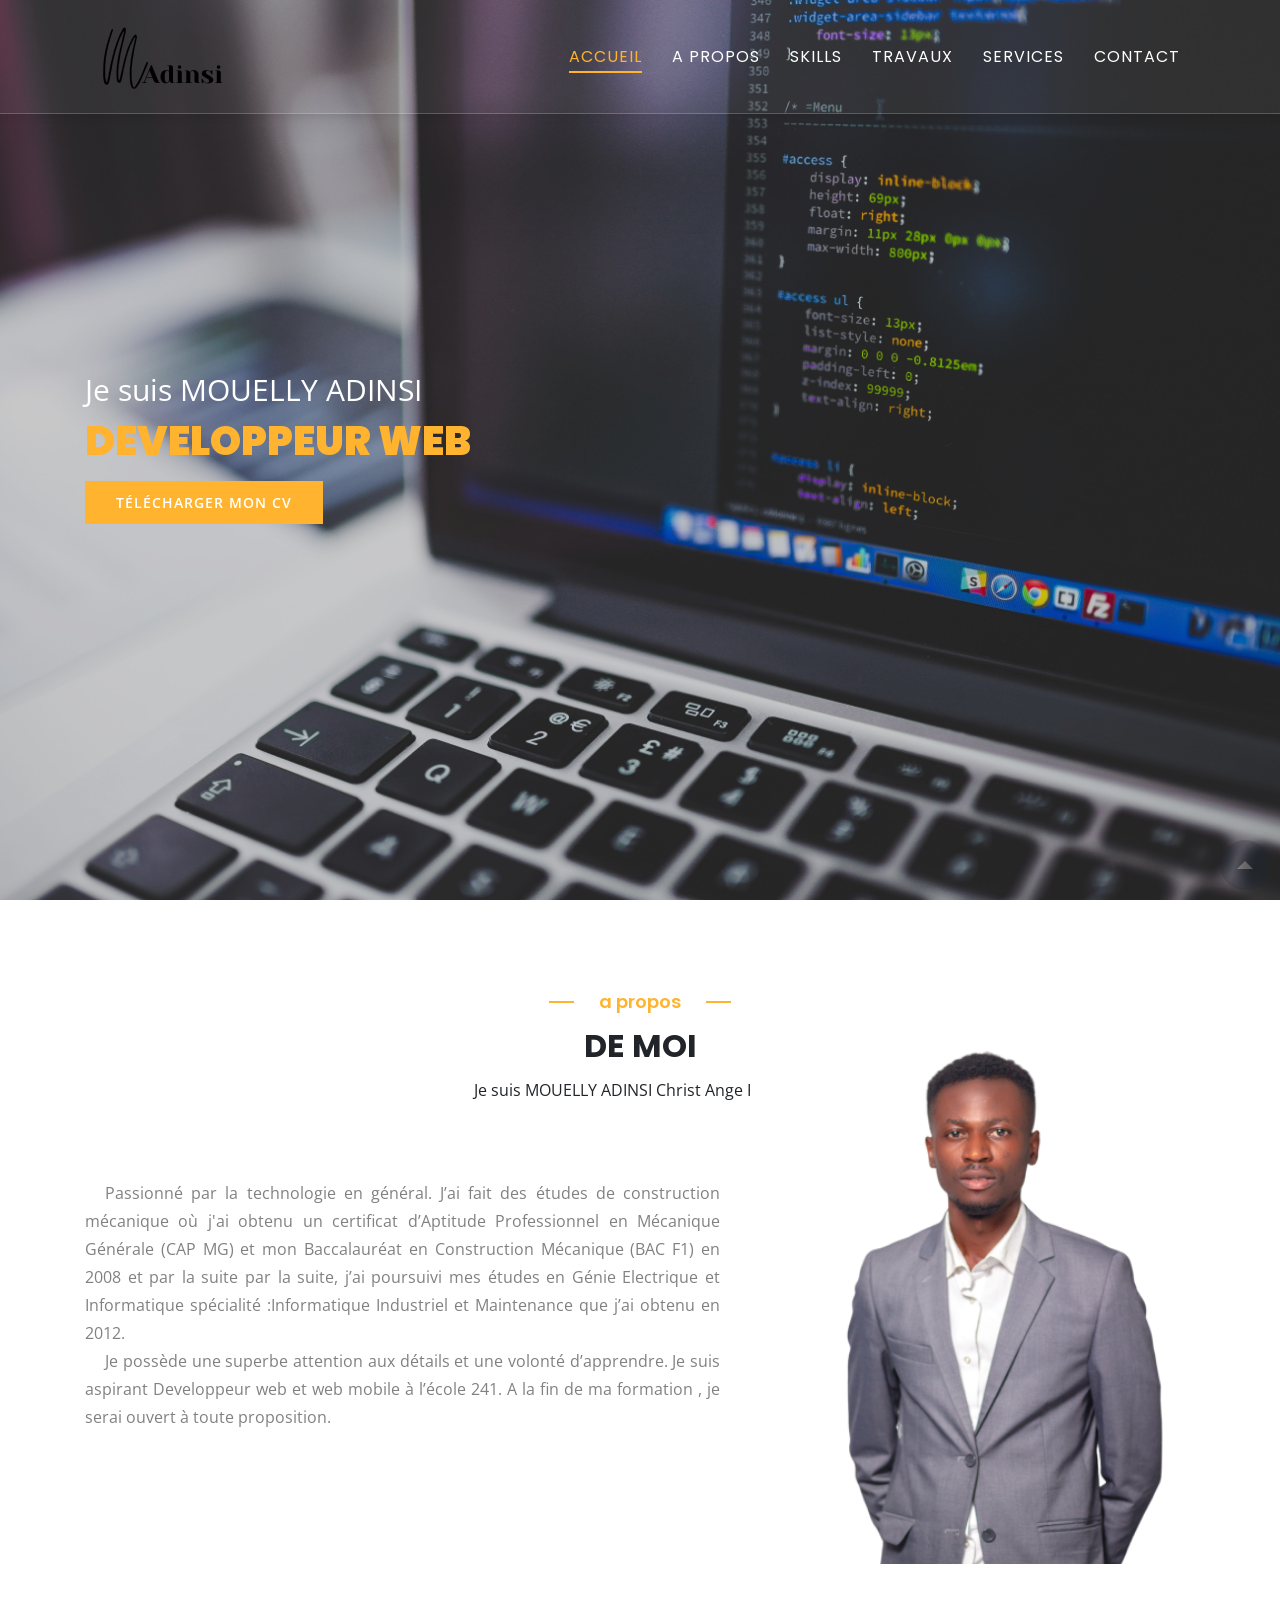
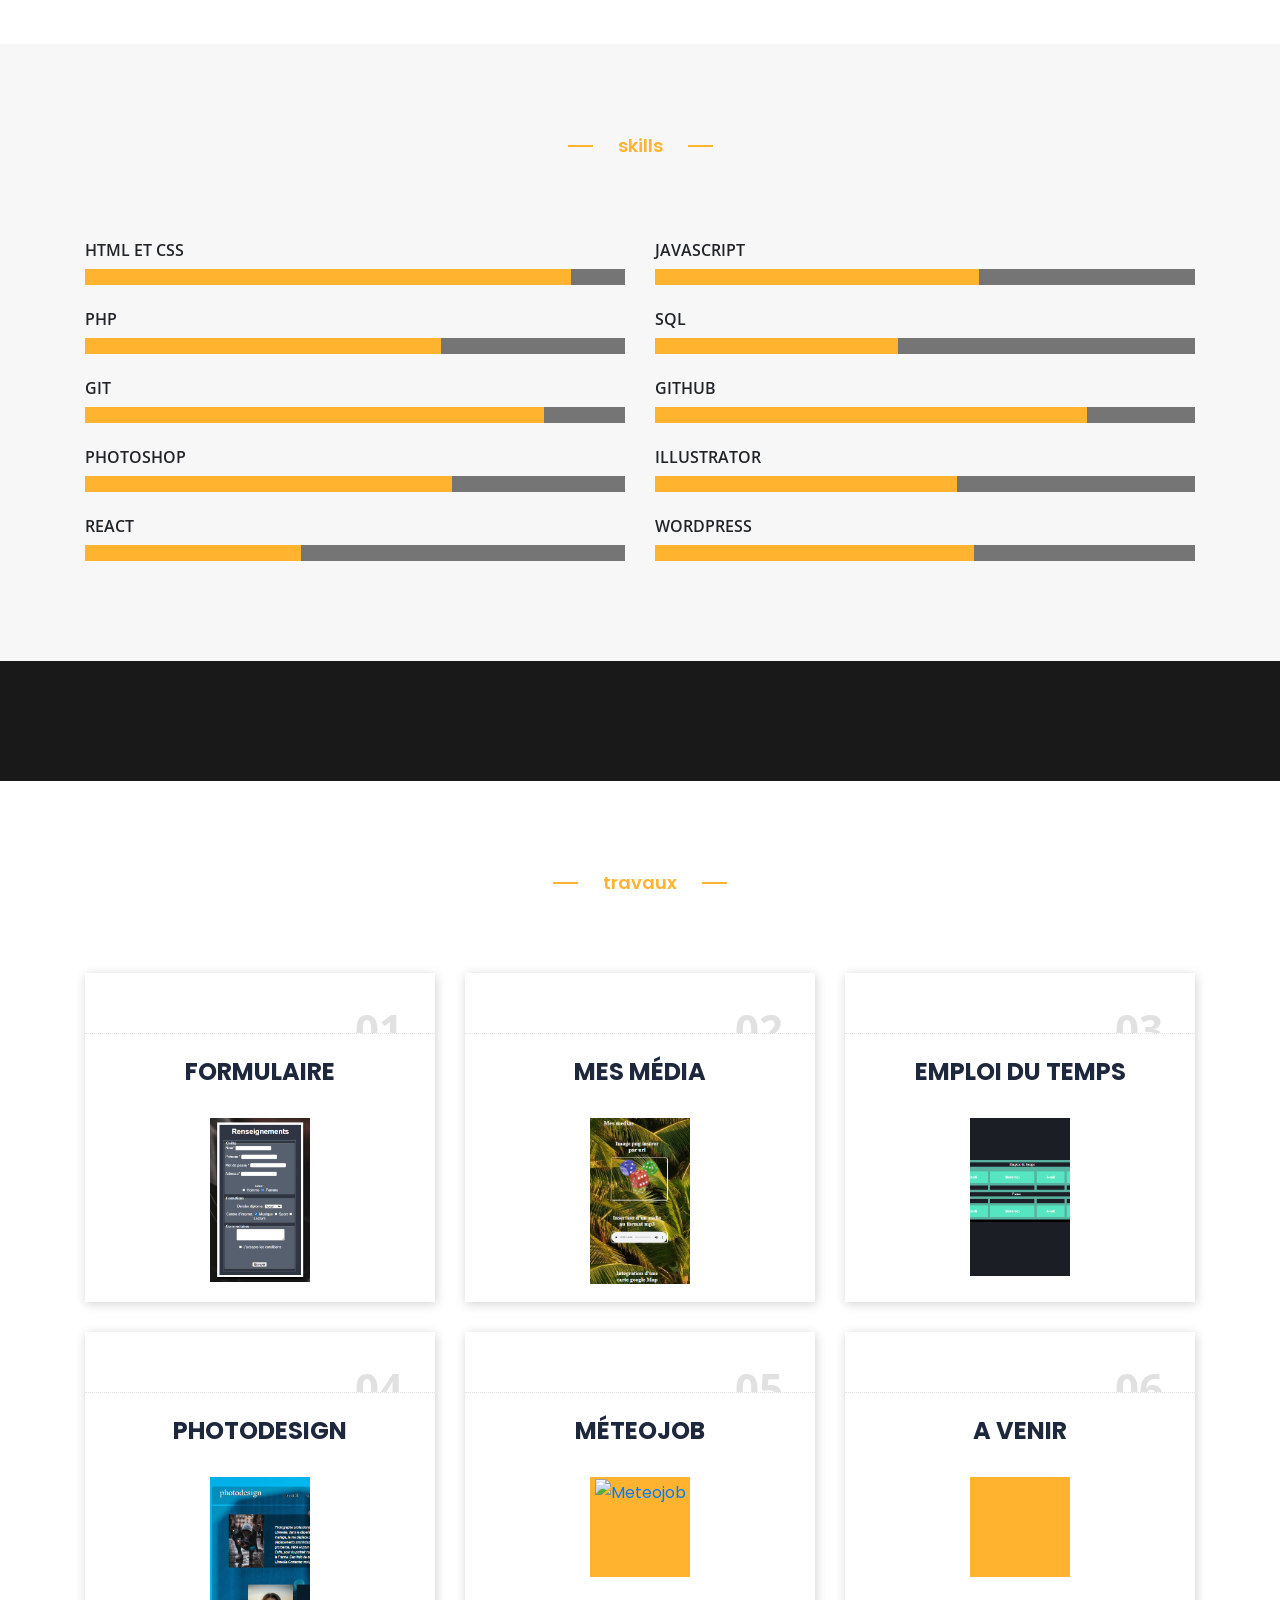
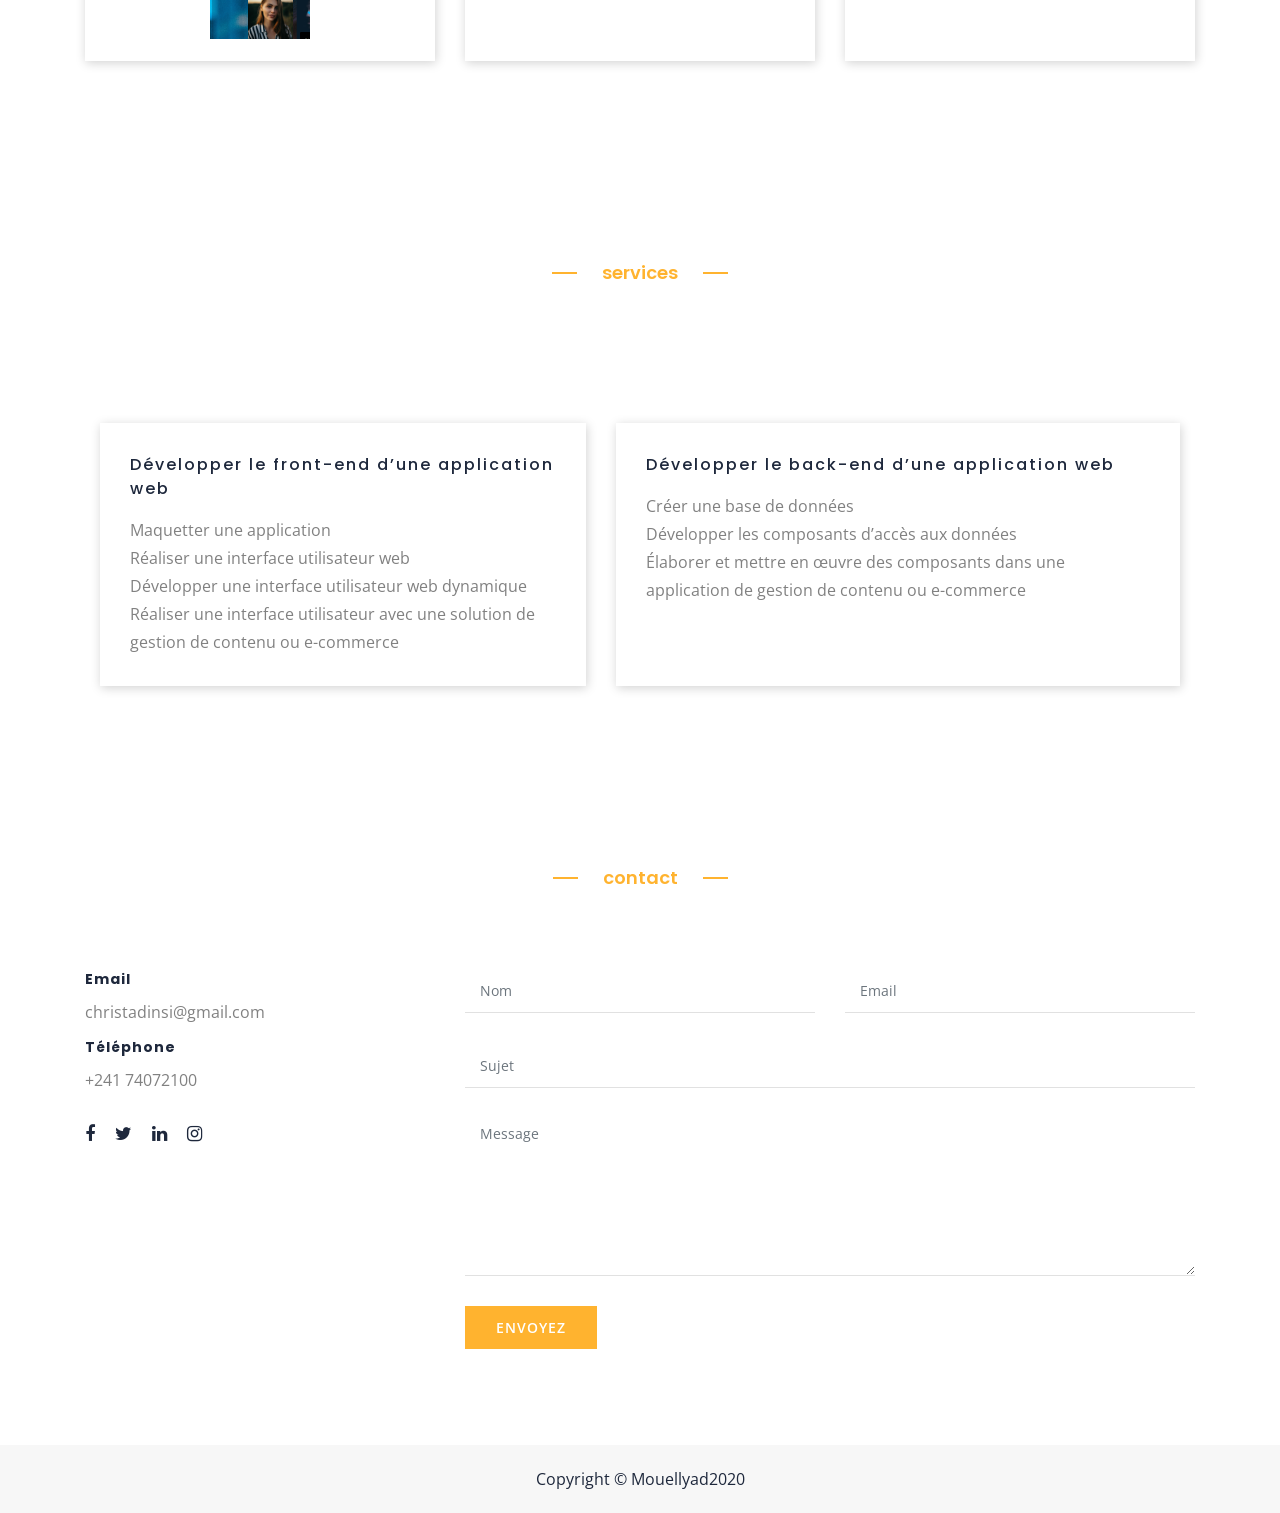
==== commit 4b12869c: "modif" ====
--- a/index.html
+++ b/index.html
@@ -132,7 +132,7 @@
 								par la suite, j’ai poursuivi mes études en Génie Electrique et Informatique spécialité :Informatique Industriel et 
 								Maintenance que j’ai obtenu en 2012.</p>
 							
-							<p class="tindent">Je possède une superbe attention aux détails et une volonté d’apprendre. Je suis Developpeur web et web mobile à l’école 241. A la fin de ma formation ,
+							<p class="tindent">Je possède une superbe attention aux détails et une volonté d’apprendre. Je suis aspirant Developpeur web et web mobile à l’école 241. A la fin de ma formation ,
 								 je serai ouvert à toute proposition.</p>
 						</div>
 					</div>
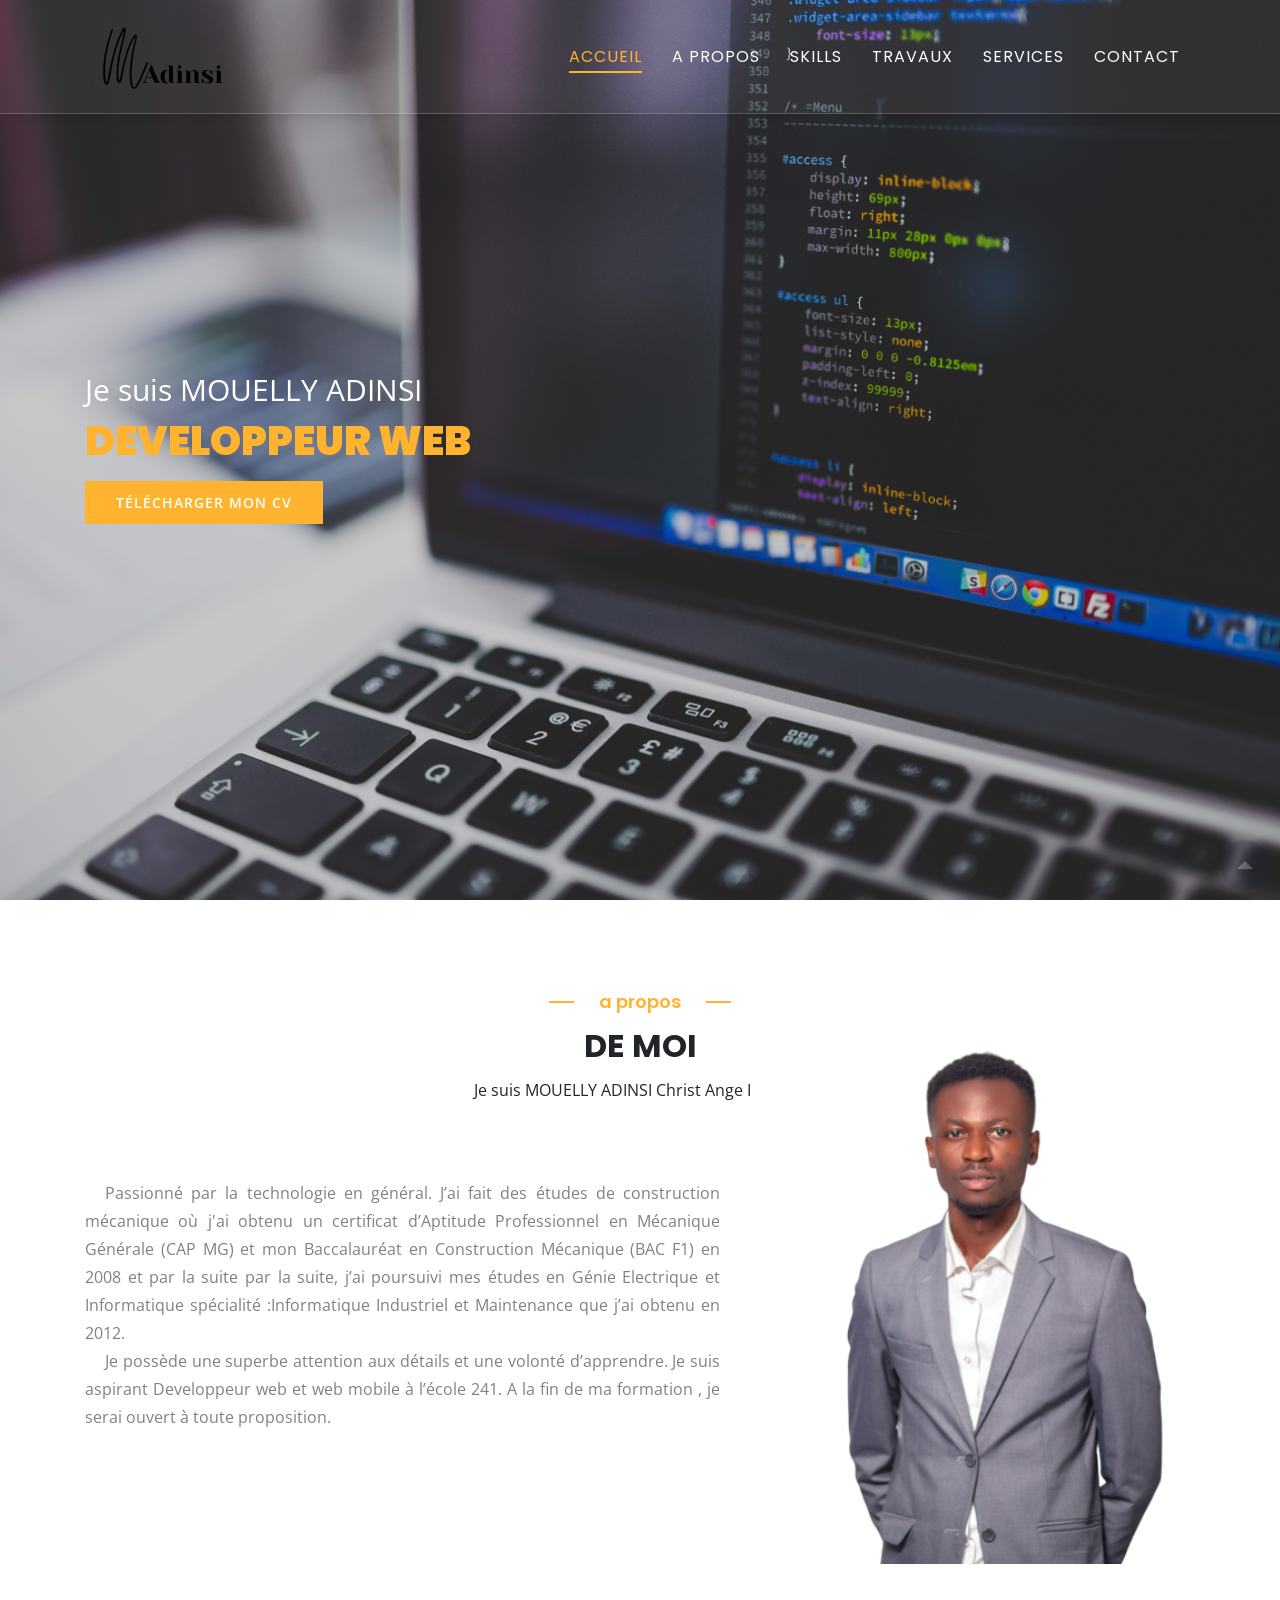
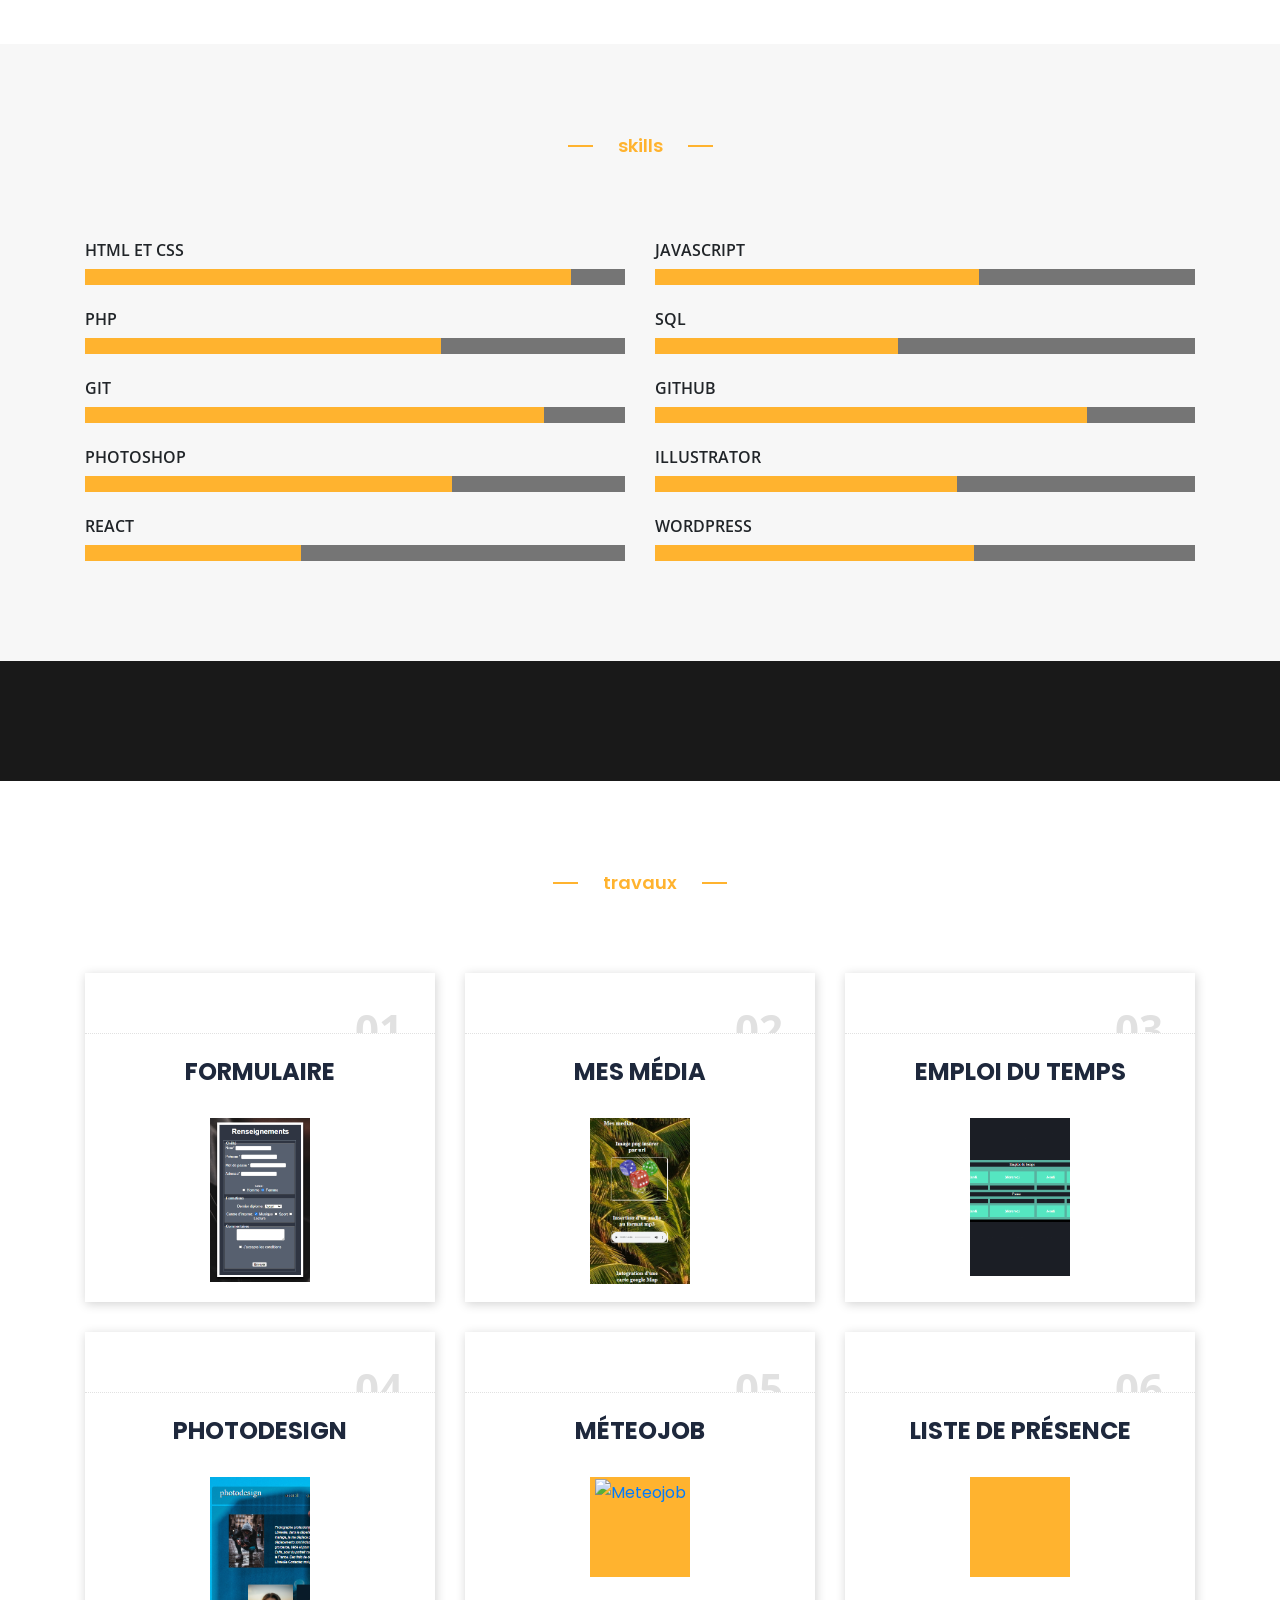
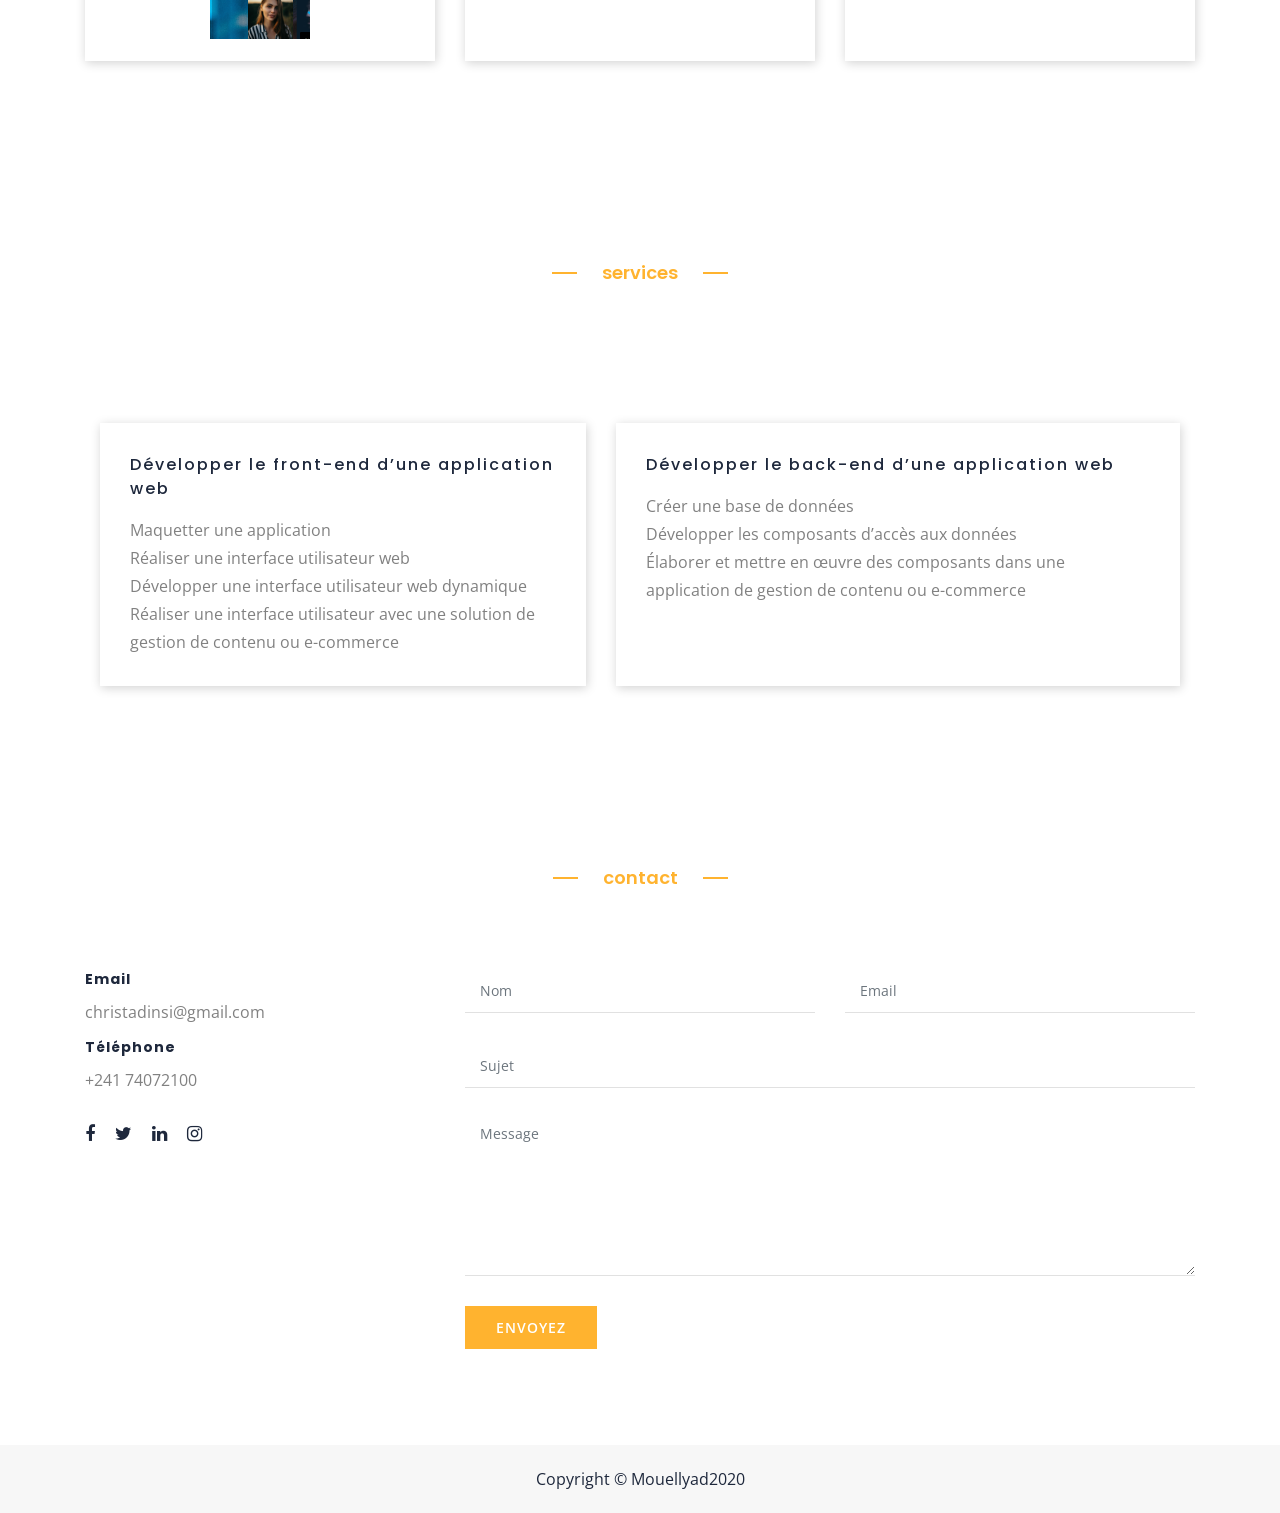
==== commit 76e7ce91: "modification" ====
--- a/index.html
+++ b/index.html
@@ -316,7 +316,7 @@
 							<div class="col-md-6 col-lg-4">
 								<div class="service_two text-center pt_15 mb_30 wow animated slideInUp">
 					              <div class="srv_item_number color_lightgray"><strong>06.</strong></div>
-					              <h3 class="p_20 text-uppercase color_primary">A venir</h3>
+					              <h3 class="p_20 text-uppercase color_primary">Liste de présence </h3>
 					              <div class="srv_icon color_white"><a https://christadinsi.github.io/lisence/><img src="images/portfolio/liste.png" alt="" /></a></div>
 								  <br> 
 								  <br> 
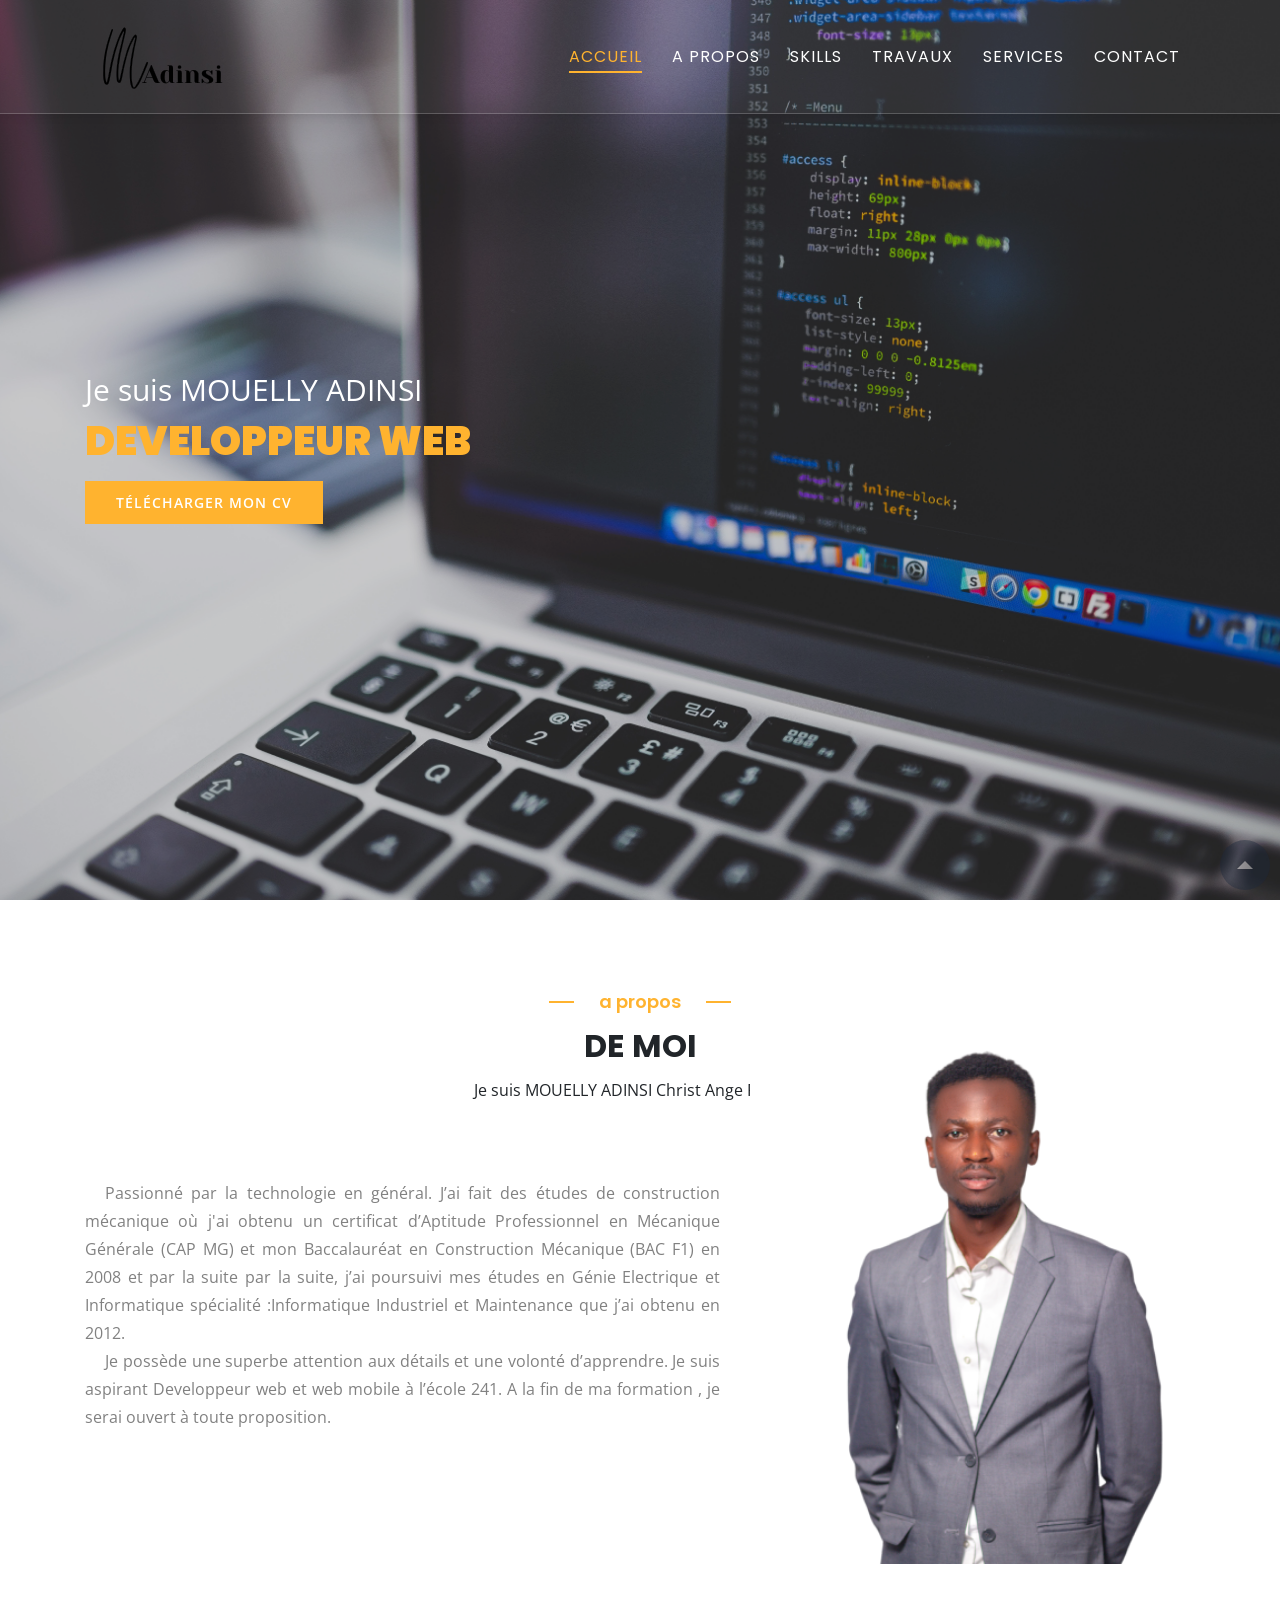
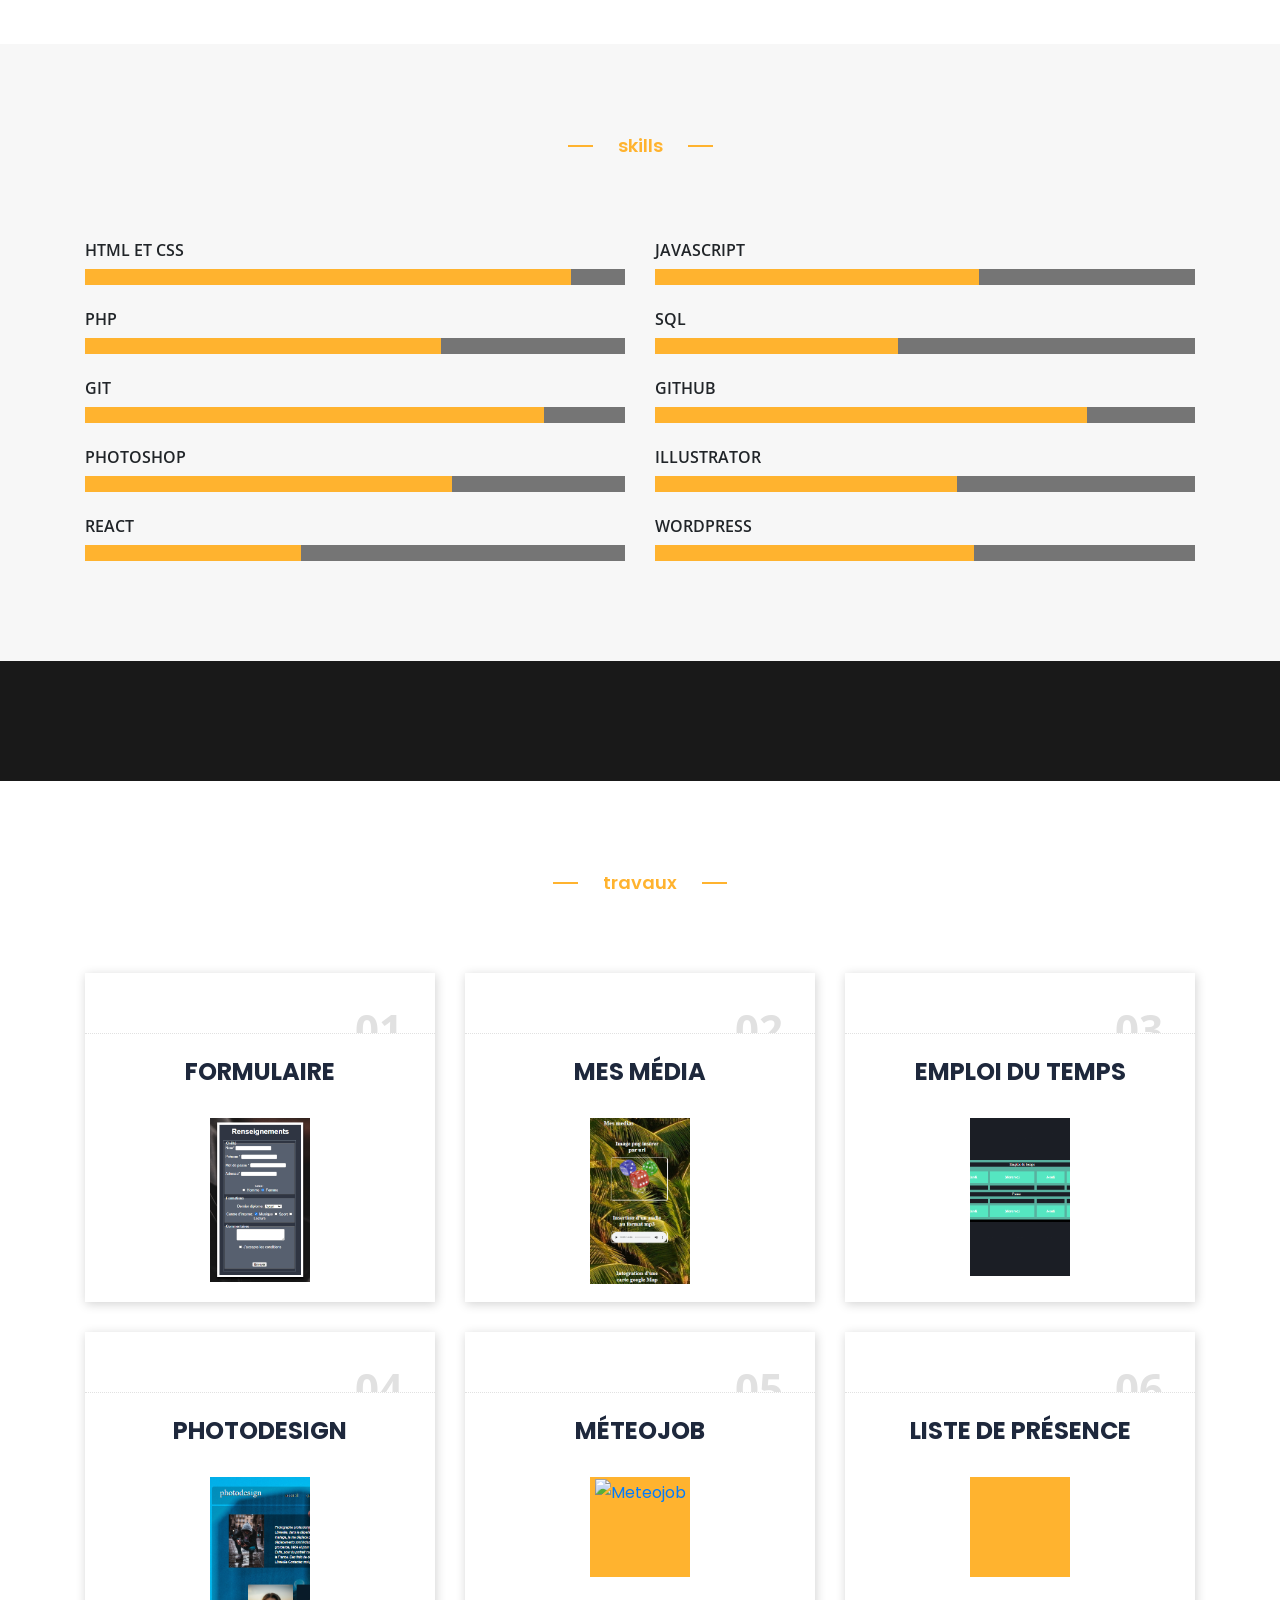
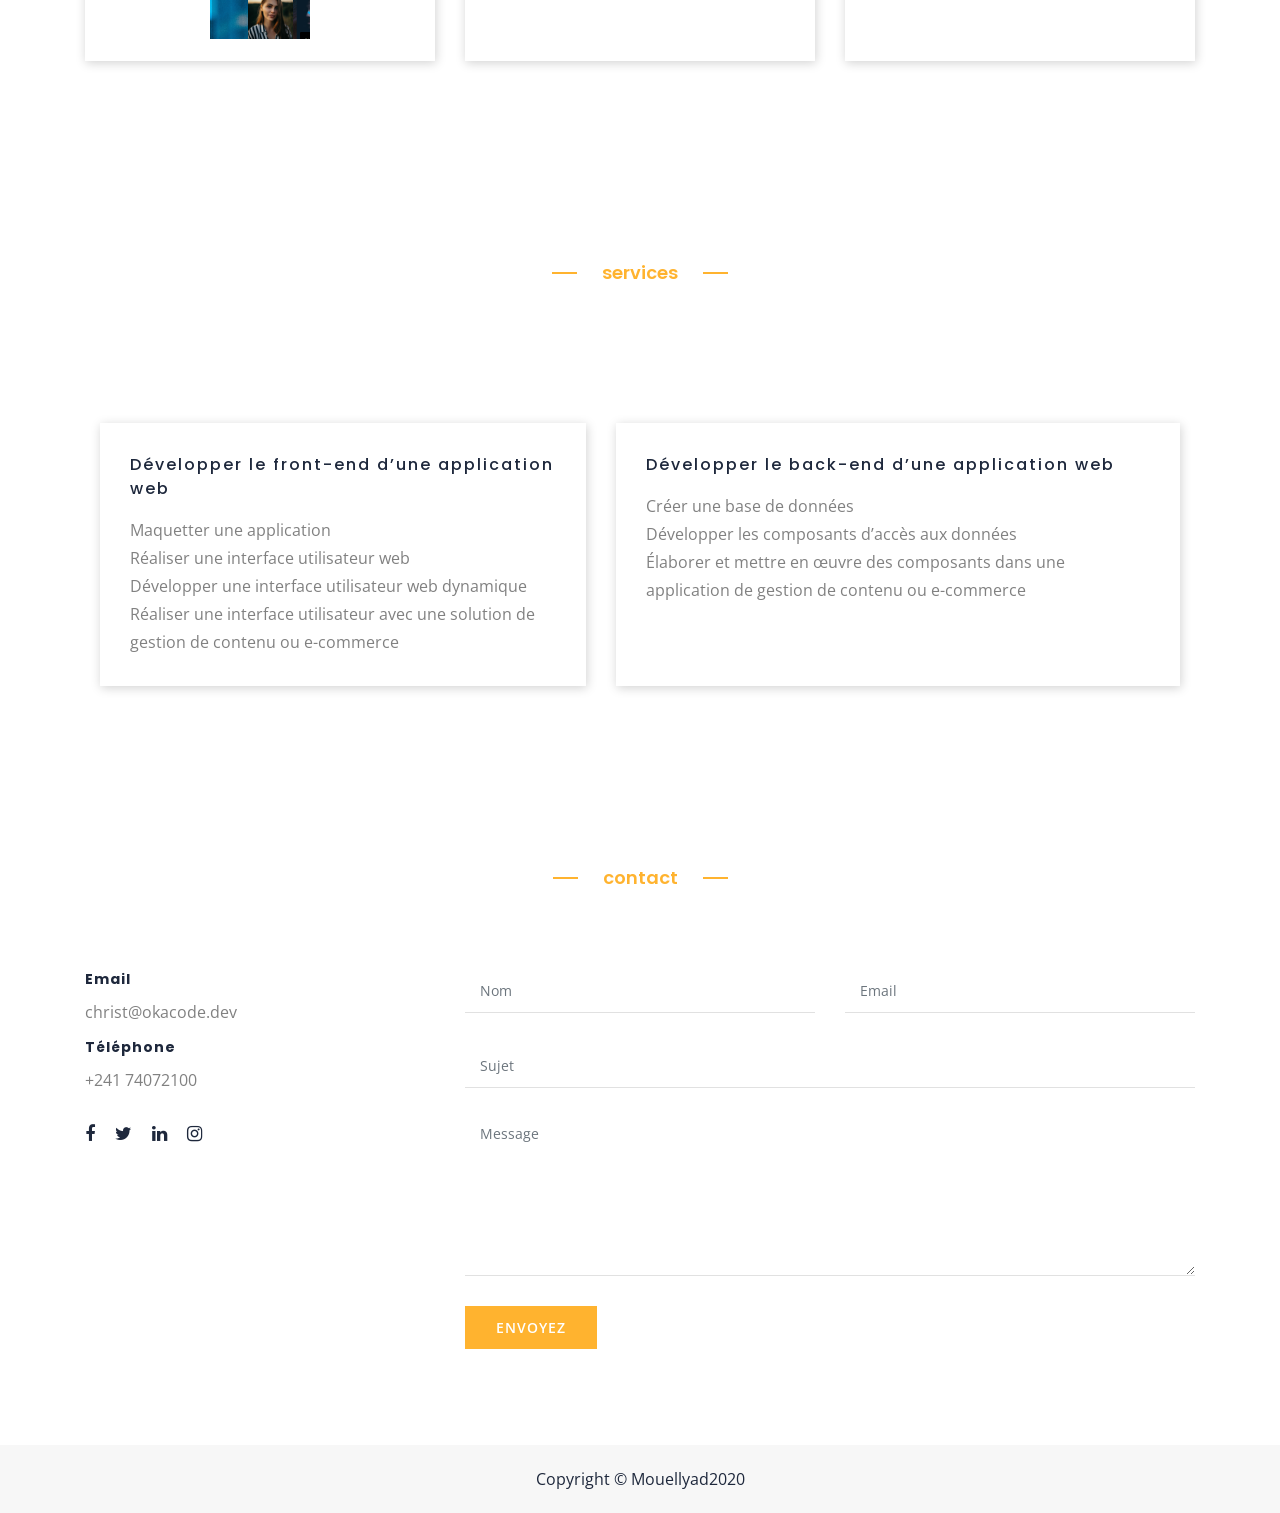
==== commit f6d352d9: "adresse mail professionel" ====
--- a/index.html
+++ b/index.html
@@ -391,7 +391,7 @@
 		    						<li>
 		    							<div class="contact_text">
 		    								<h6 class="font-weight-bold color_primary">Email</h6>
-		    								<span class="color_secondery">christadinsi@gmail.com</span>
+		    								<span class="color_secondery">christ@okacode.dev</span>
 		    							</div>
 		    						</li>
 		    						<li>
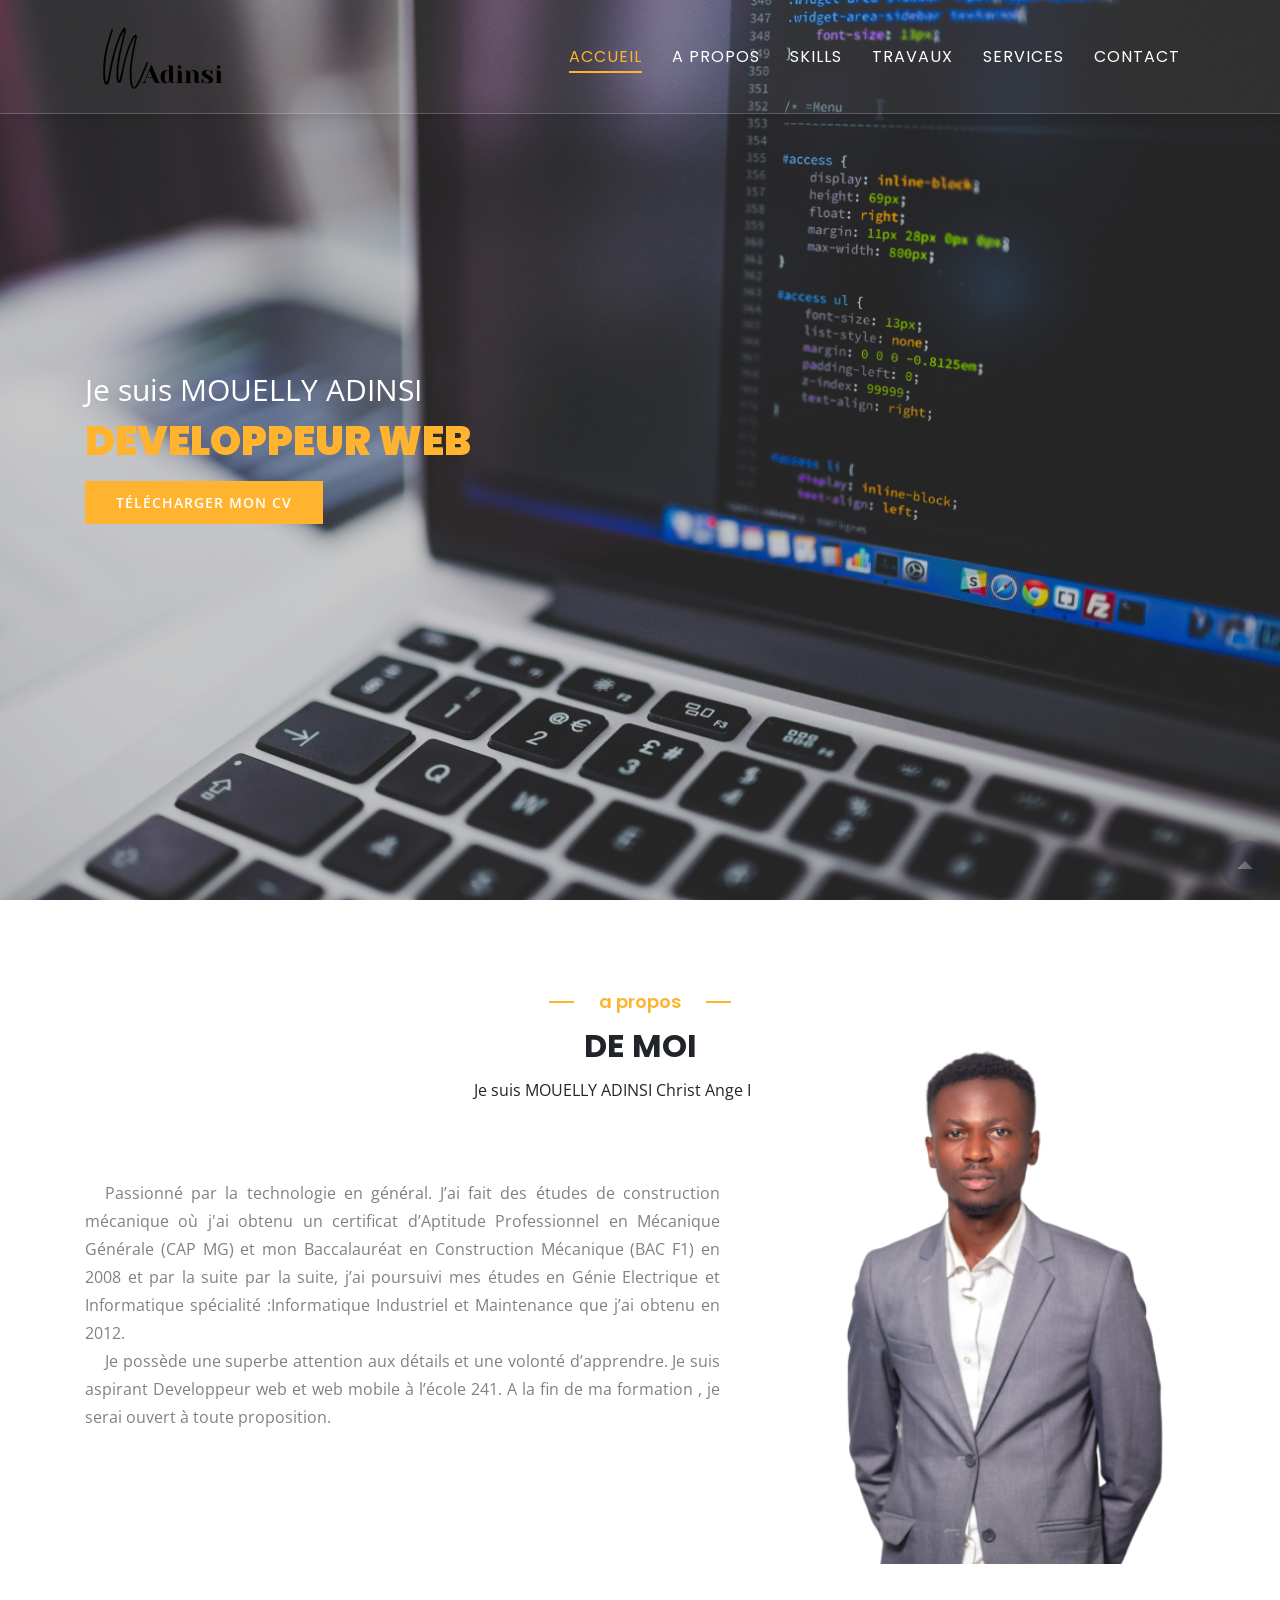
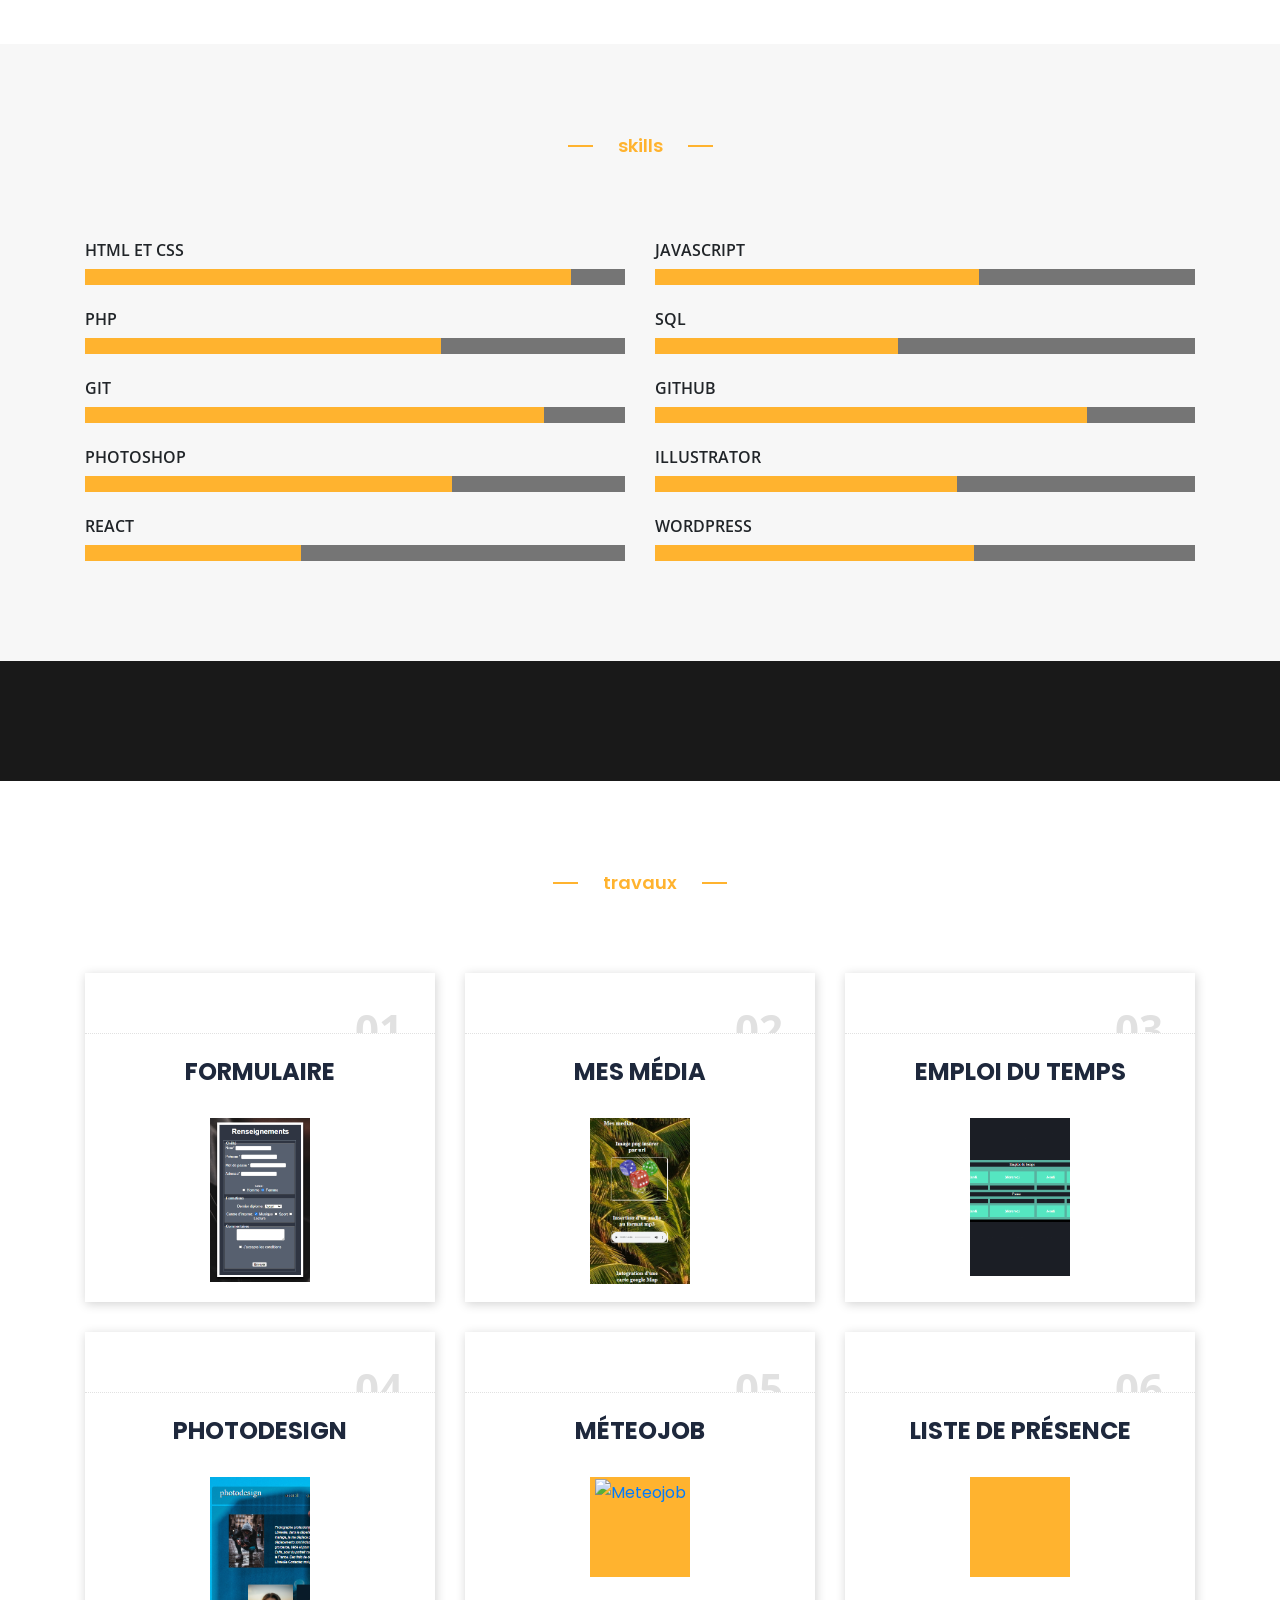
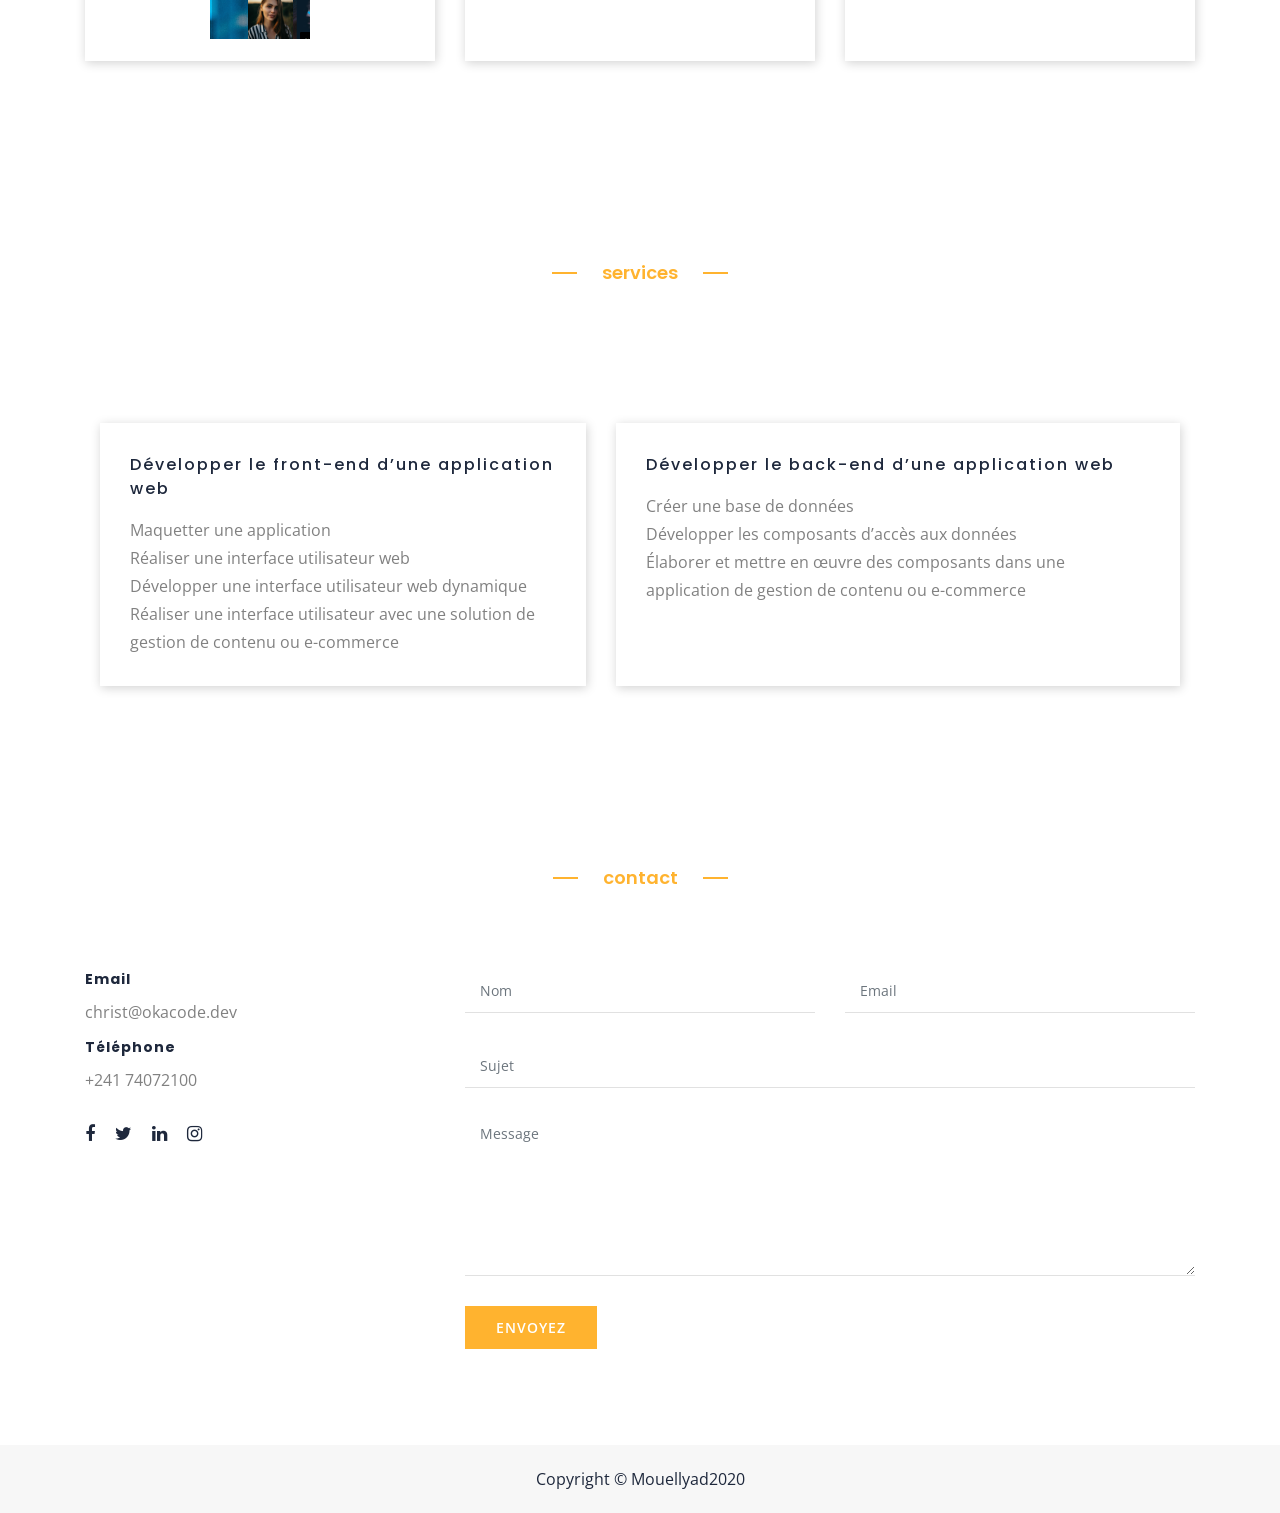
==== commit 02aeb5df: "modif" ====
--- a/index.html
+++ b/index.html
@@ -98,9 +98,6 @@
                             <span class="cd-words-wrapper color_default">
                                 <b class="is-visible"> Developpeur Web </b>
 								<b> et Web mobile.</b>
-								<b> Technicien </b>
-								<b> en Informatique </b>
-
 							</span>
                         </h1>
                         <a class="btn btn-default" href="images/portfolio/info.pdf">Télécharger mon CV</a>
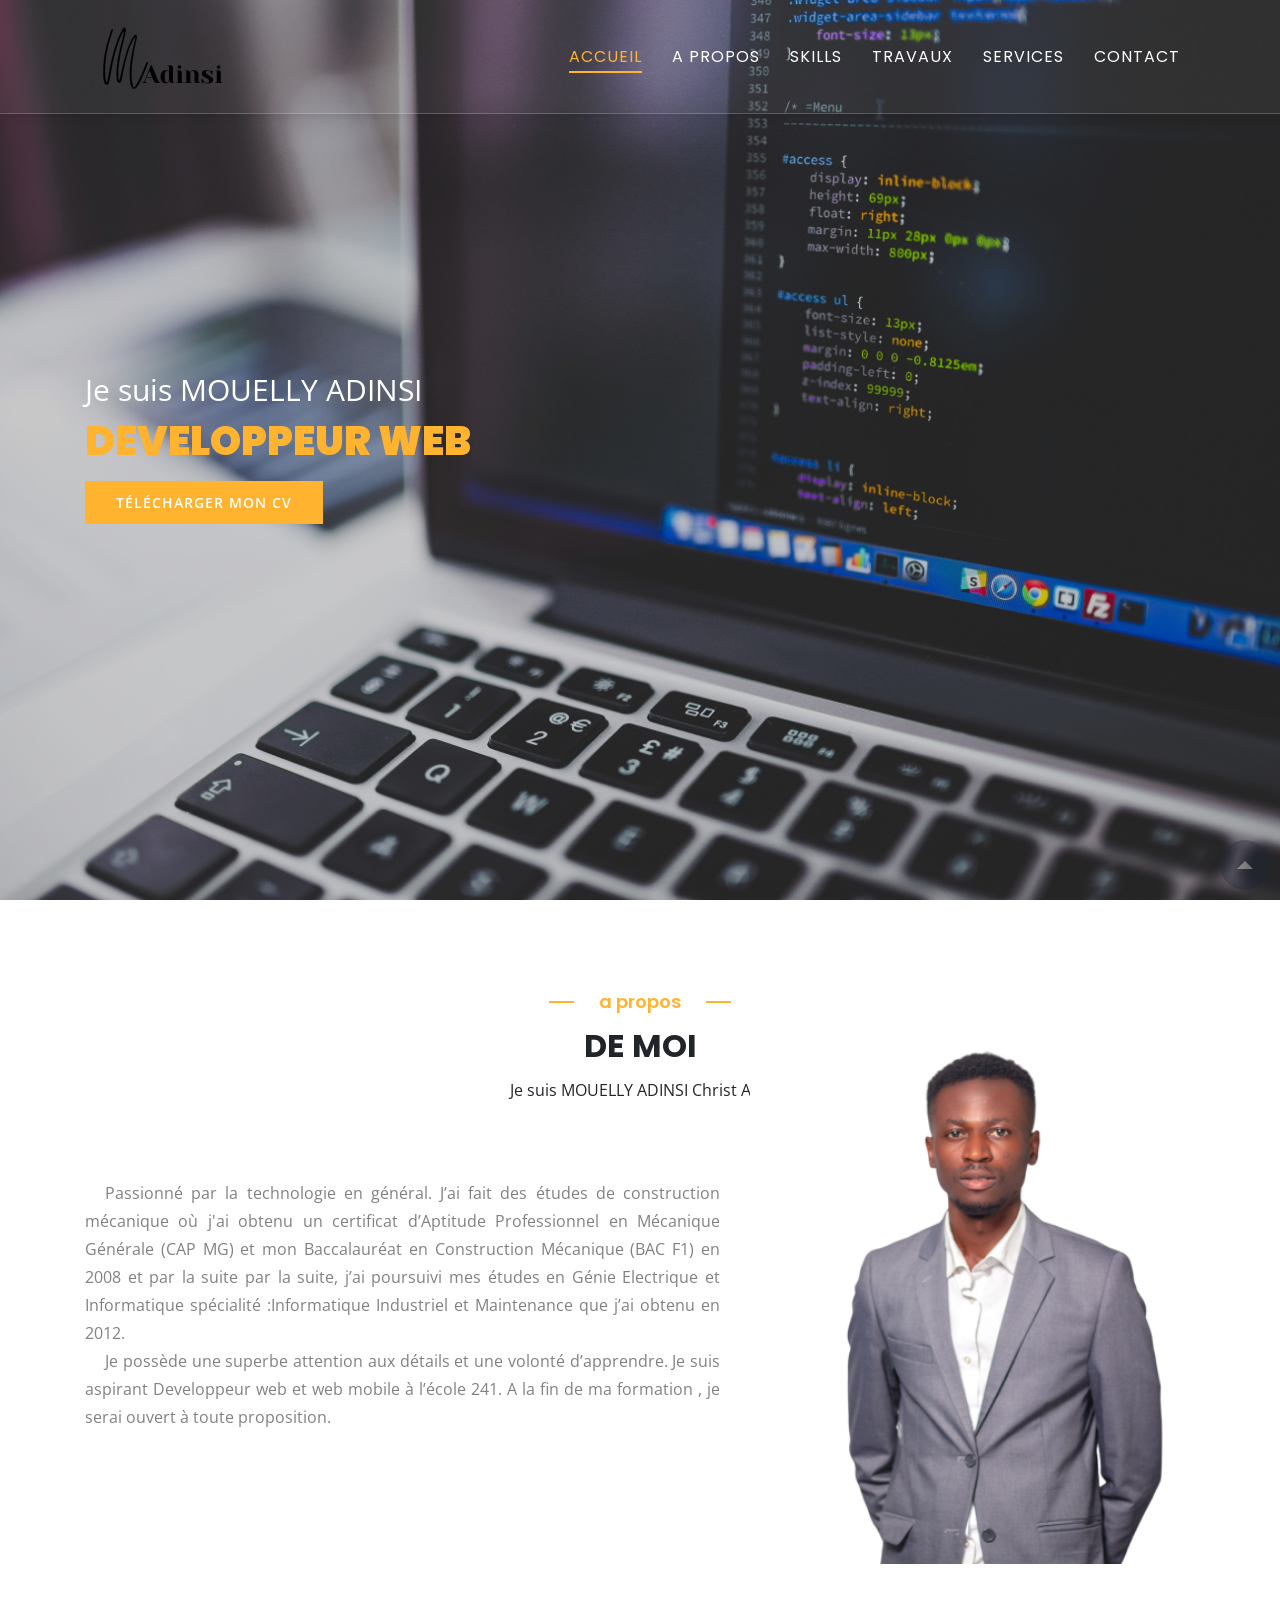
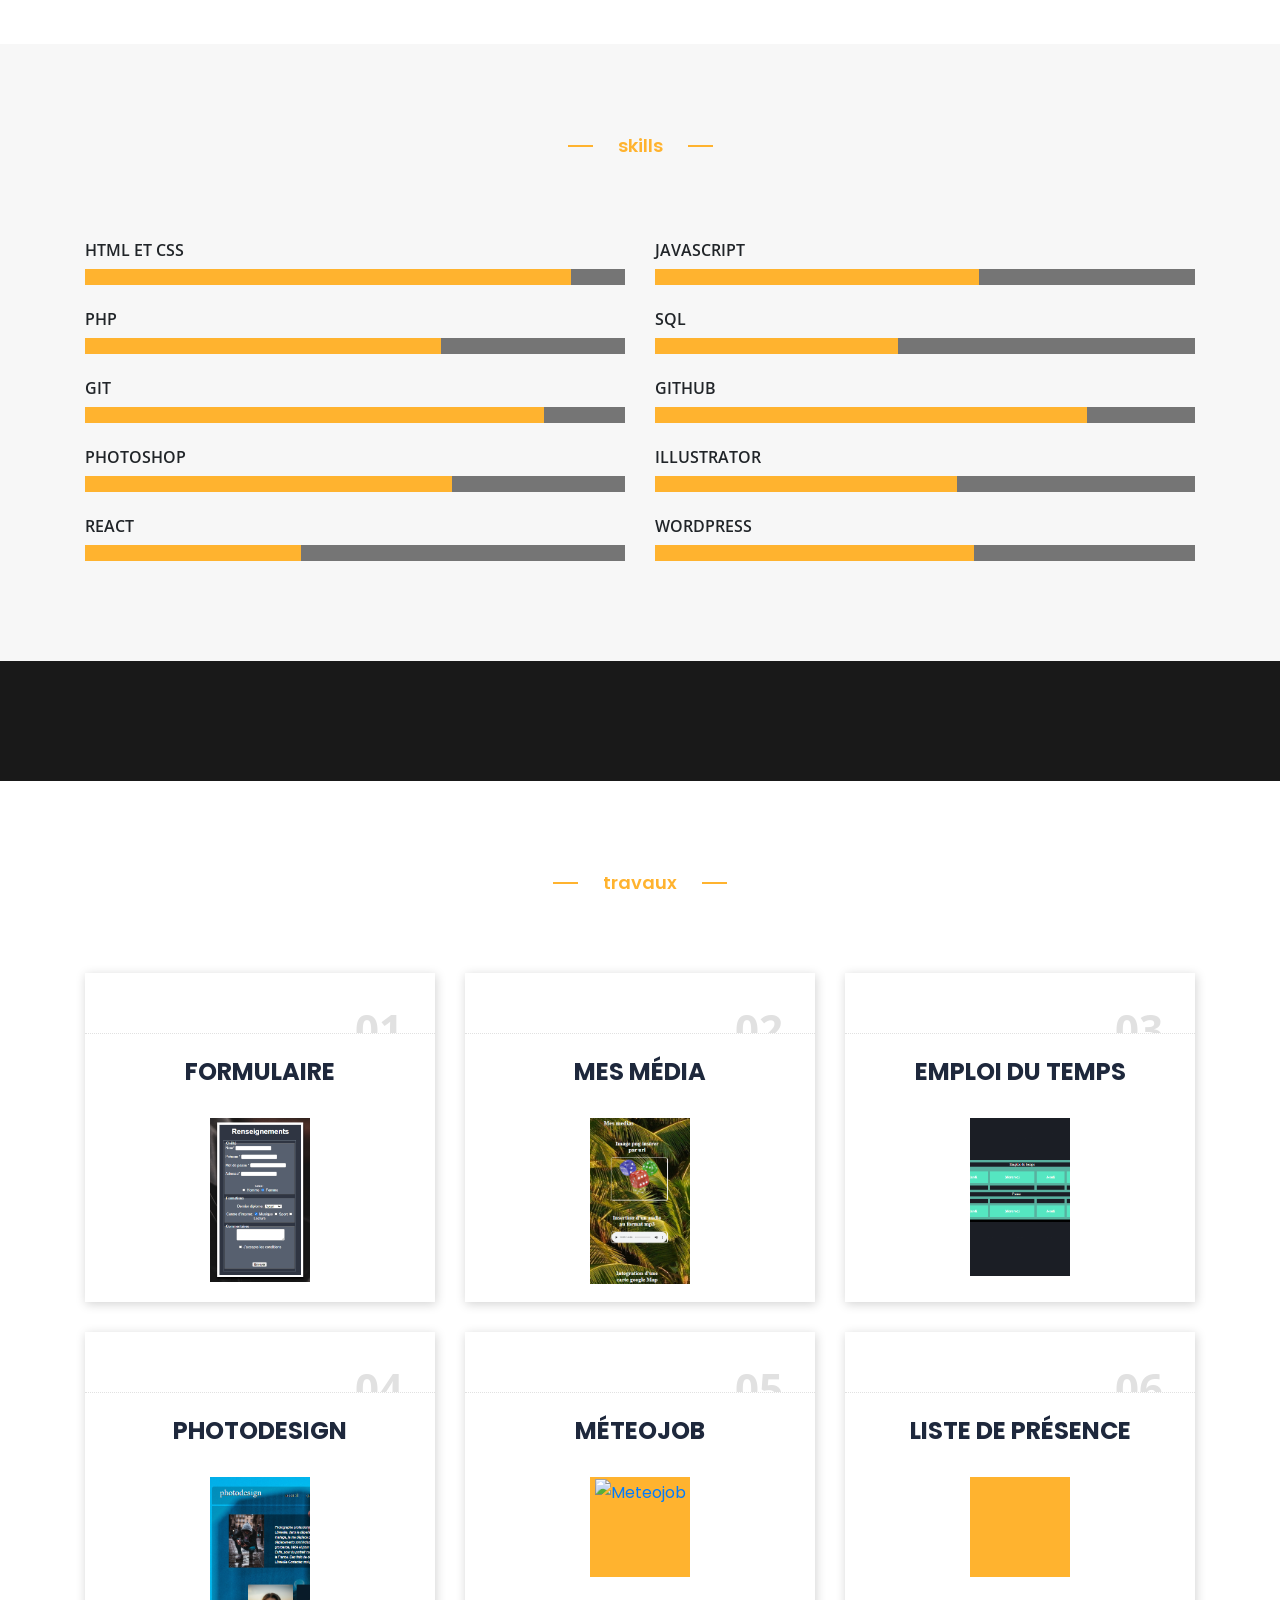
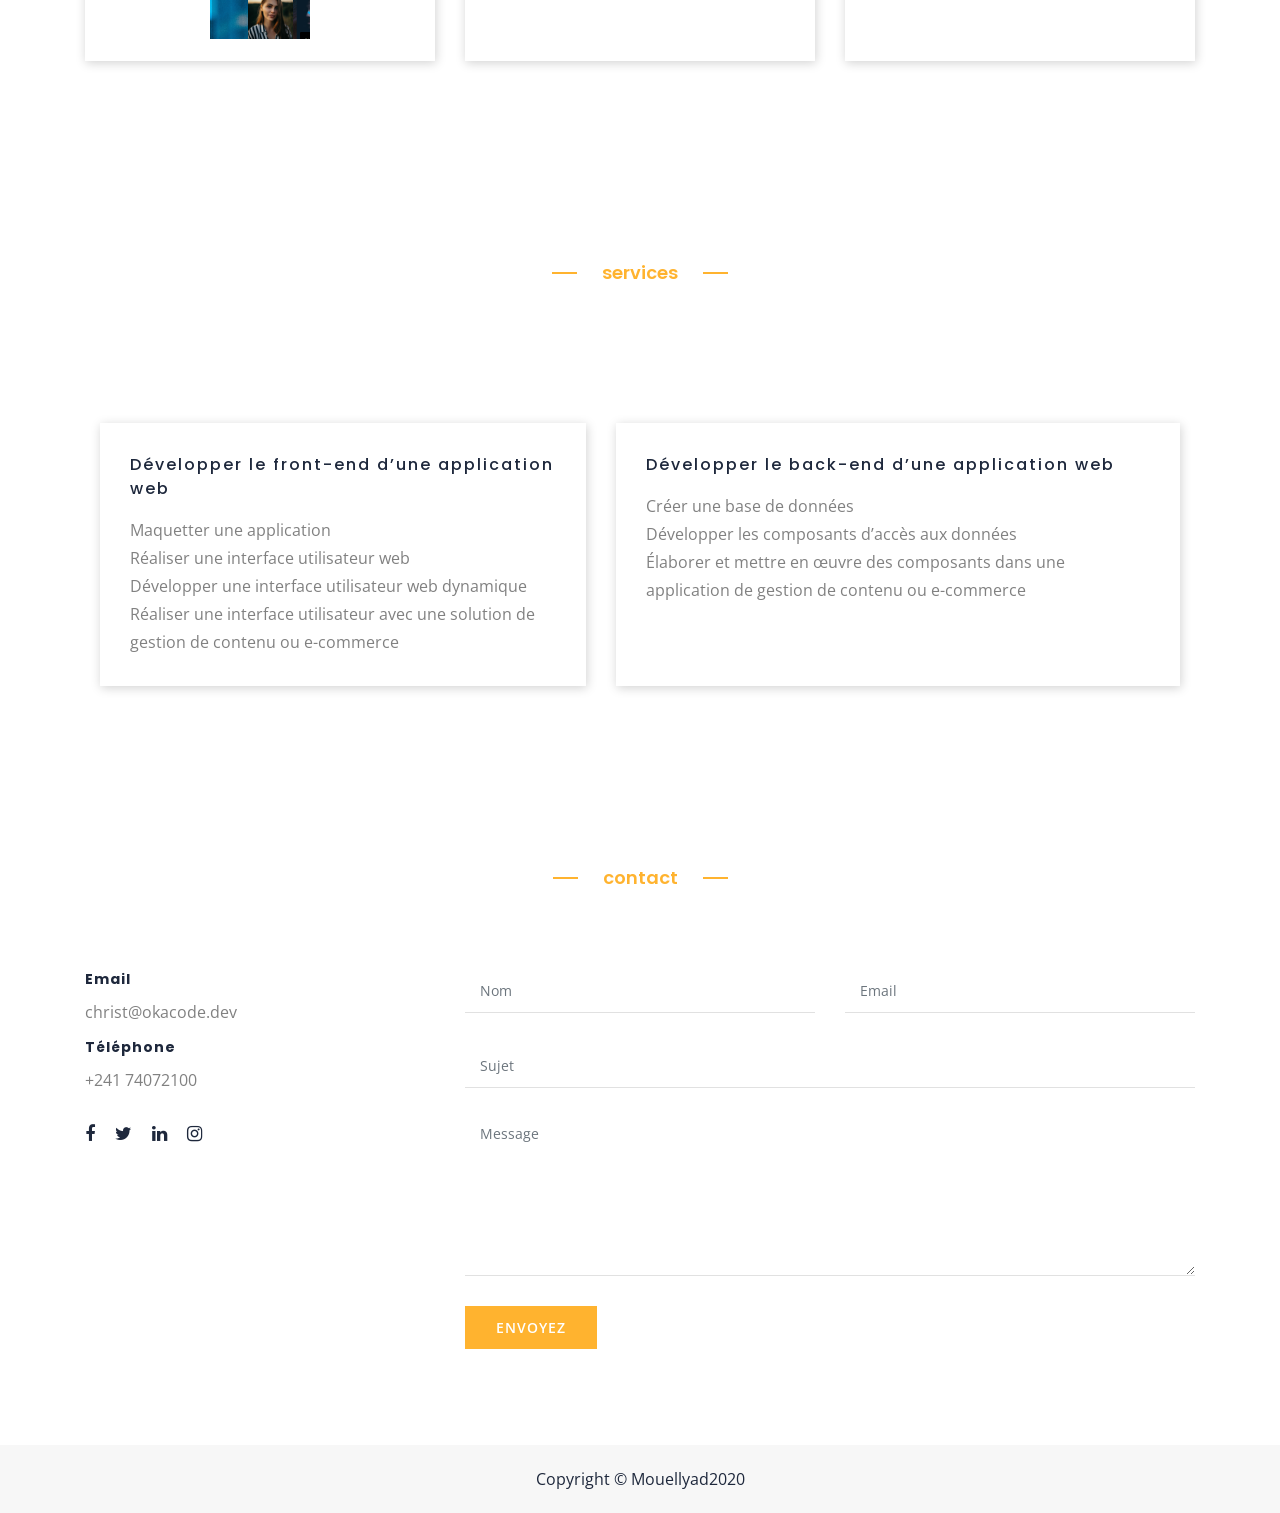
==== commit 281235e4: "modification de a propos" ====
--- a/index.html
+++ b/index.html
@@ -116,7 +116,7 @@
 				<div class="col-md-12 col-lg-12">
 					<div class="section_title_1 text-center mx-auto pb_60 wow animated slideInUp">
 	                    <h2 class="title text-uppercase"><span class="line_double mx-auto color_default">A propos</span>de moi</h2>
-	                    <span class="sub_title">Je suis MOUELLY ADINSI Christ Ange Fourier.</span>
+	                    <span class="sub_title">Je suis MOUELLY ADINSI Christ A. F.</span>
 	                </div>
 				</div>
 			</div>
--- a/css/style.css
+++ b/css/style.css
@@ -396,7 +396,7 @@
   margin-top: -65px;
 }
 .centre{
-  margin-left: 20px;
+  margin-left: 19px;
 }
 .textcentrer{
   text-align: justify;
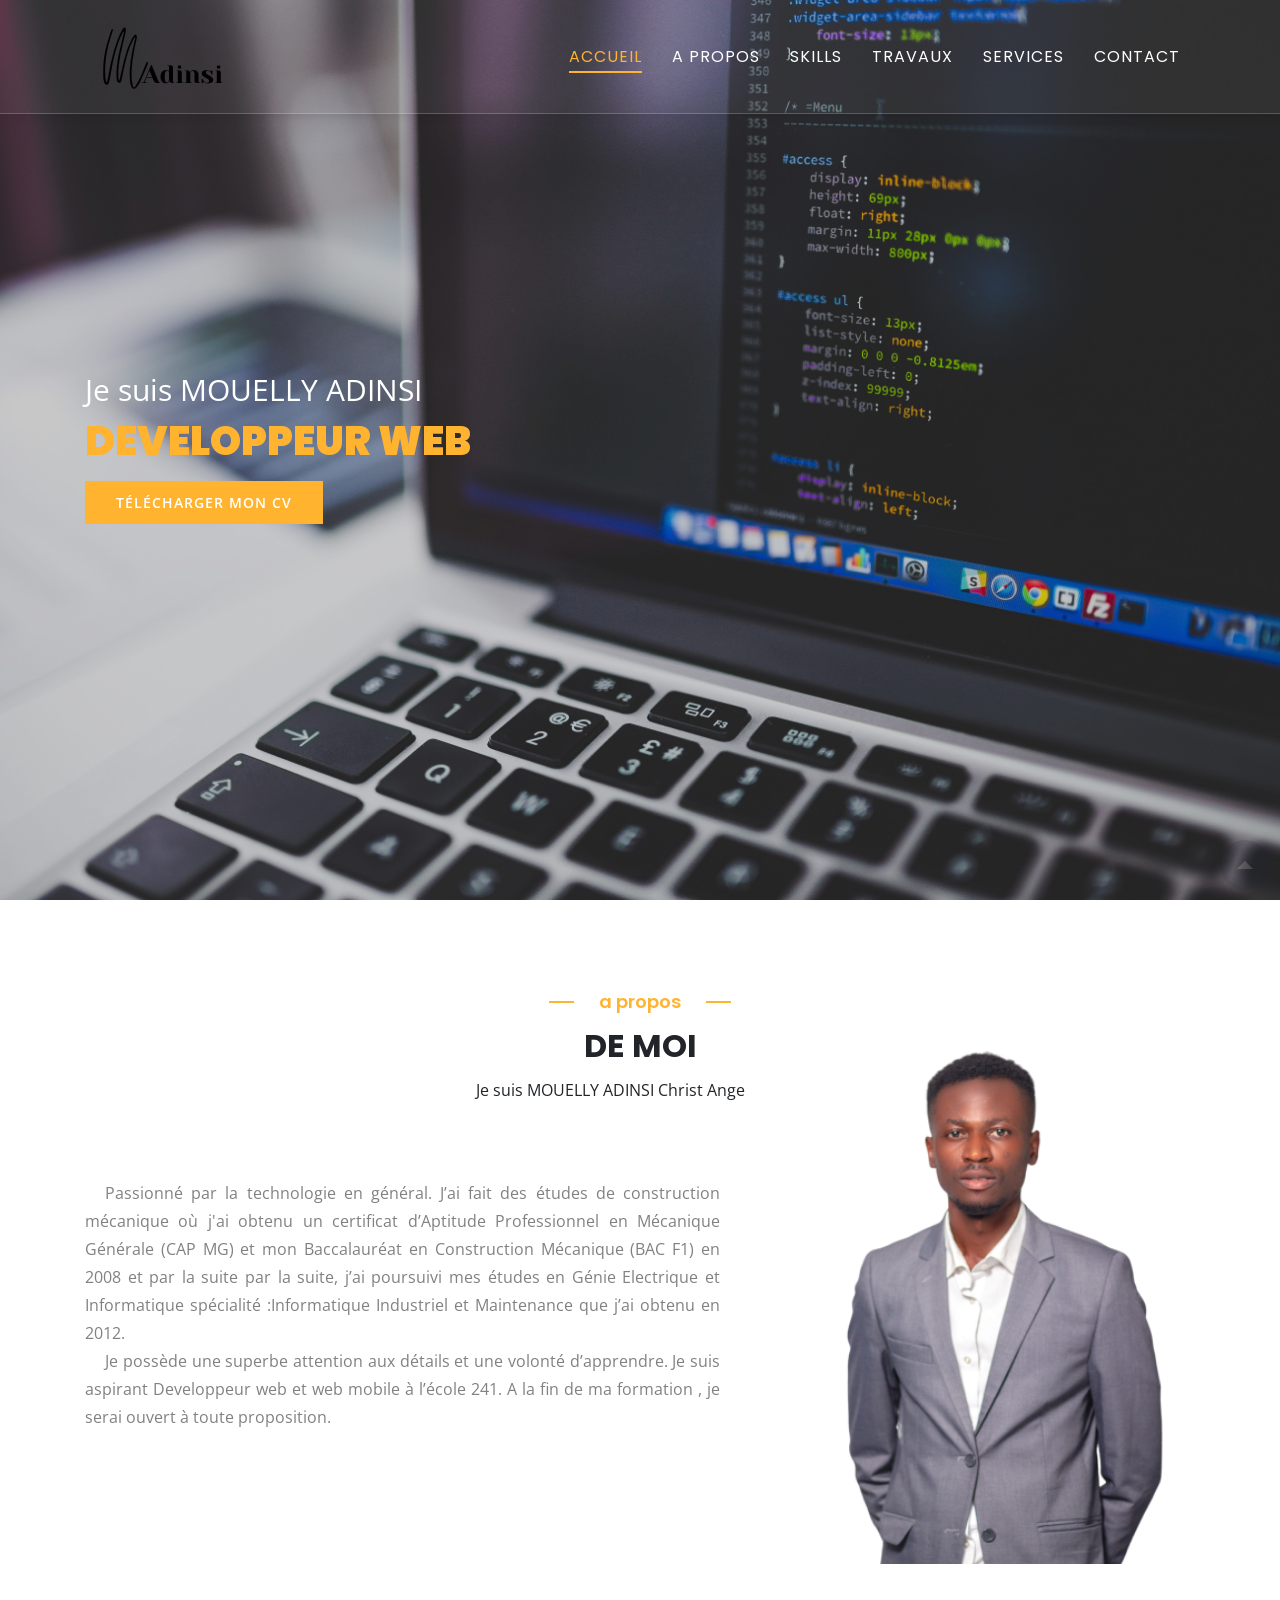
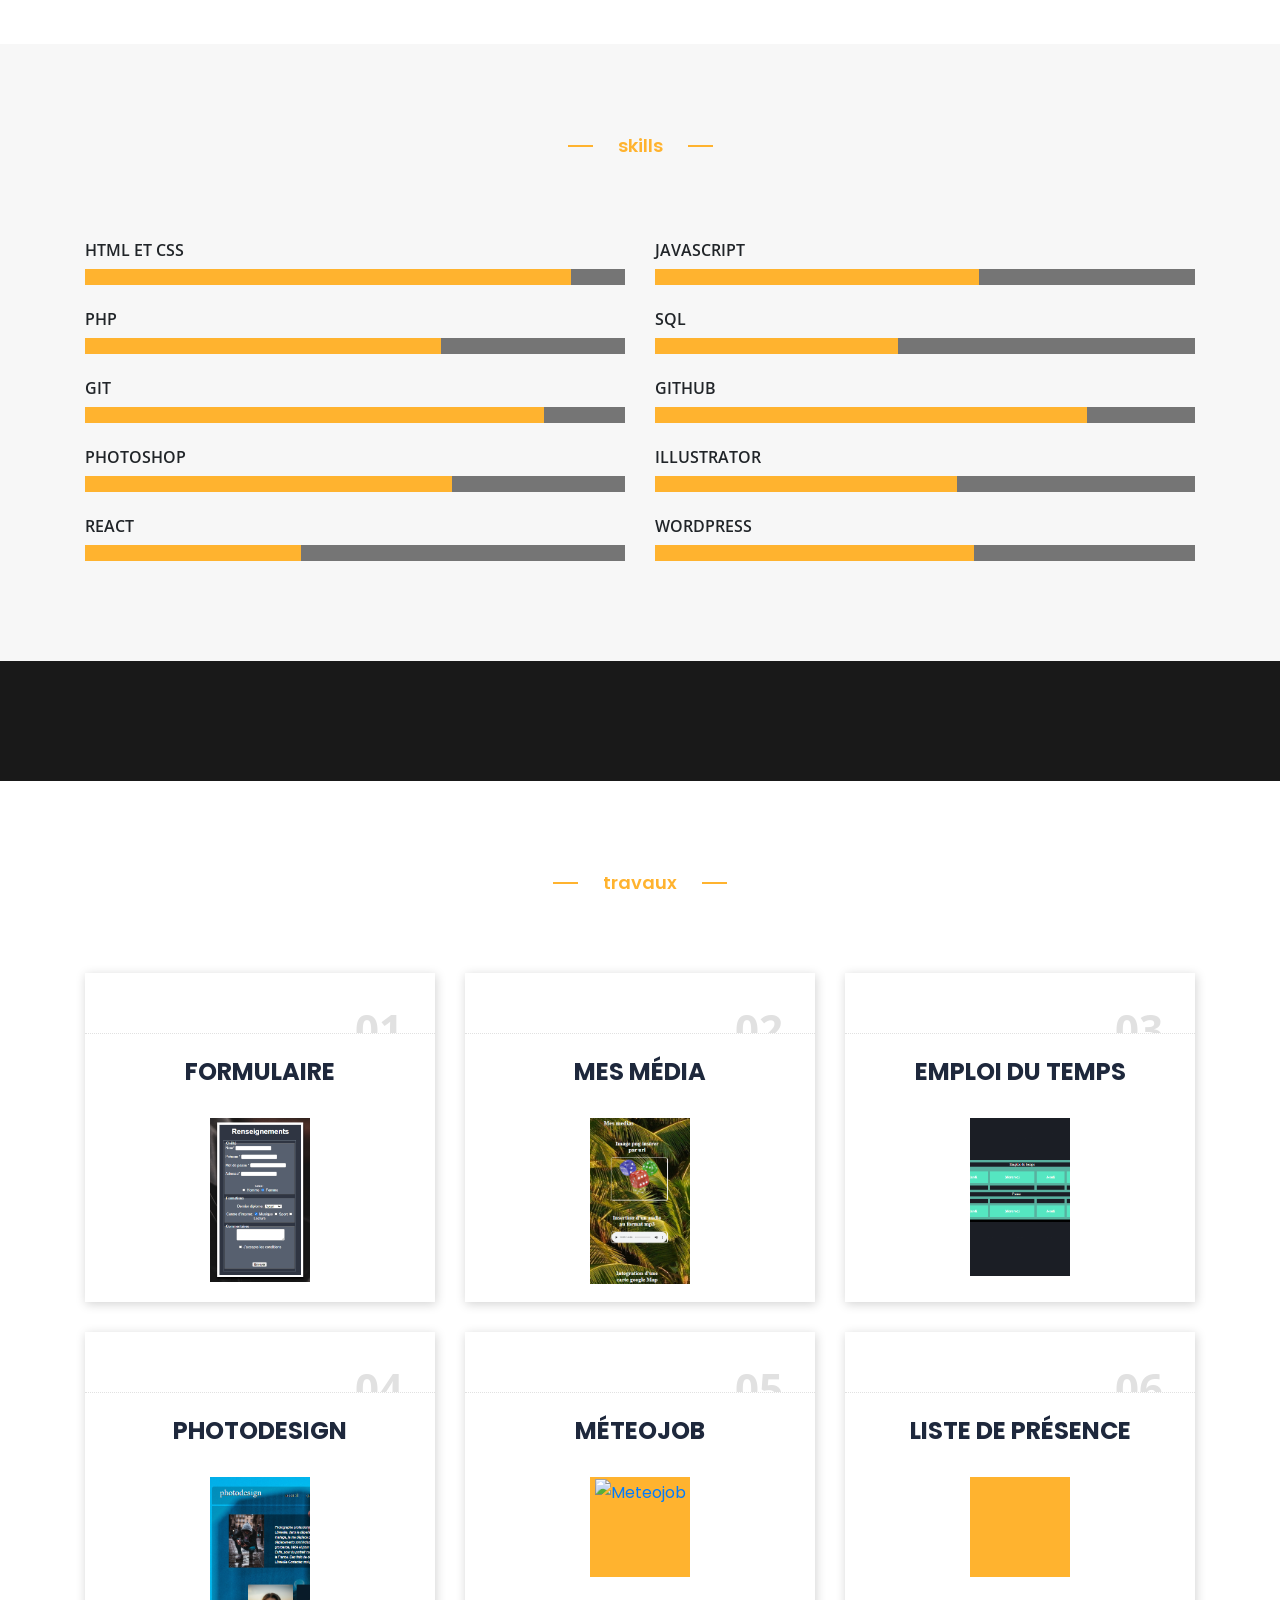
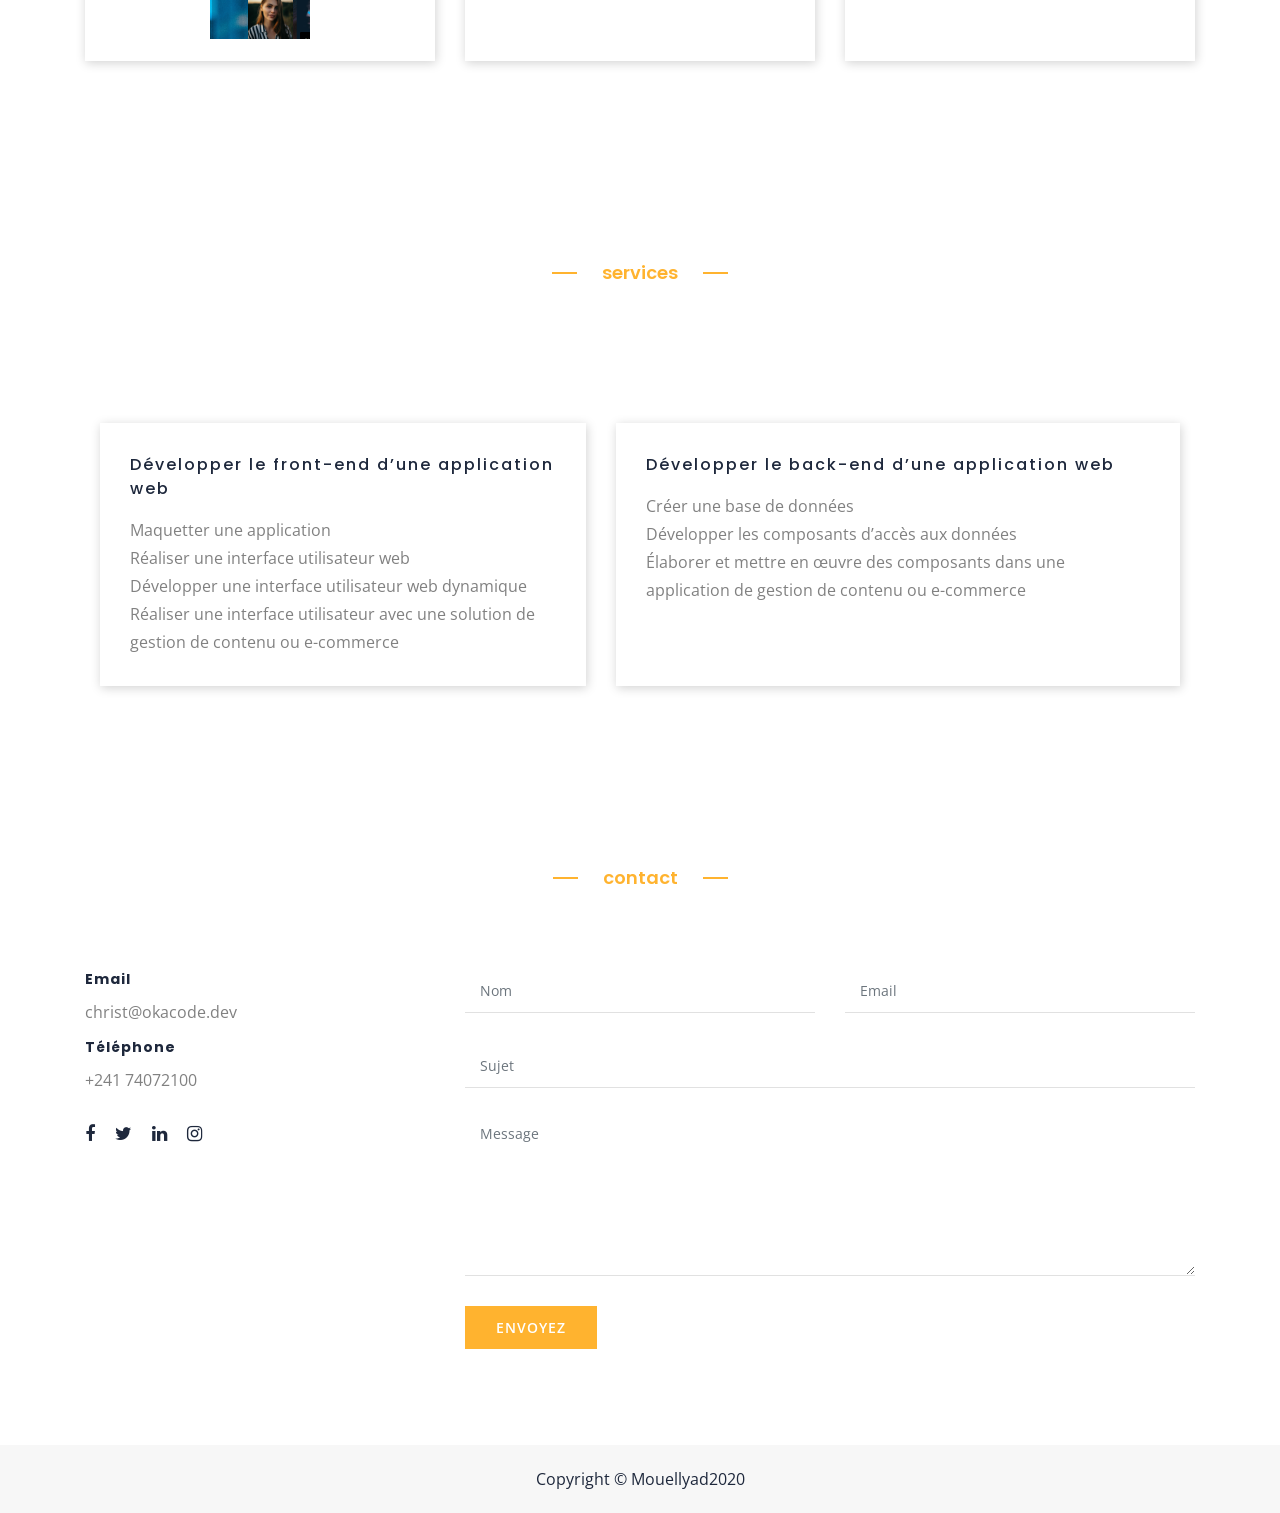
==== commit a2fc7cf5: "modification du nom" ====
--- a/index.html
+++ b/index.html
@@ -116,7 +116,7 @@
 				<div class="col-md-12 col-lg-12">
 					<div class="section_title_1 text-center mx-auto pb_60 wow animated slideInUp">
 	                    <h2 class="title text-uppercase"><span class="line_double mx-auto color_default">A propos</span>de moi</h2>
-	                    <span class="sub_title">Je suis MOUELLY ADINSI Christ A. F.</span>
+	                    <span class="sub_title me-1">Je suis MOUELLY ADINSI Christ Ange Fourier</span>
 	                </div>
 				</div>
 			</div>
@@ -133,7 +133,7 @@
 								 je serai ouvert à toute proposition.</p>
 						</div>
 					</div>
-					<div class="col-md-5 col-lg-5">
+					<div class="col-md-5  col-lg-5">
 							<img src="images/about/ange.png" class="imgh" alt="image">
 					</div>
 				</div>
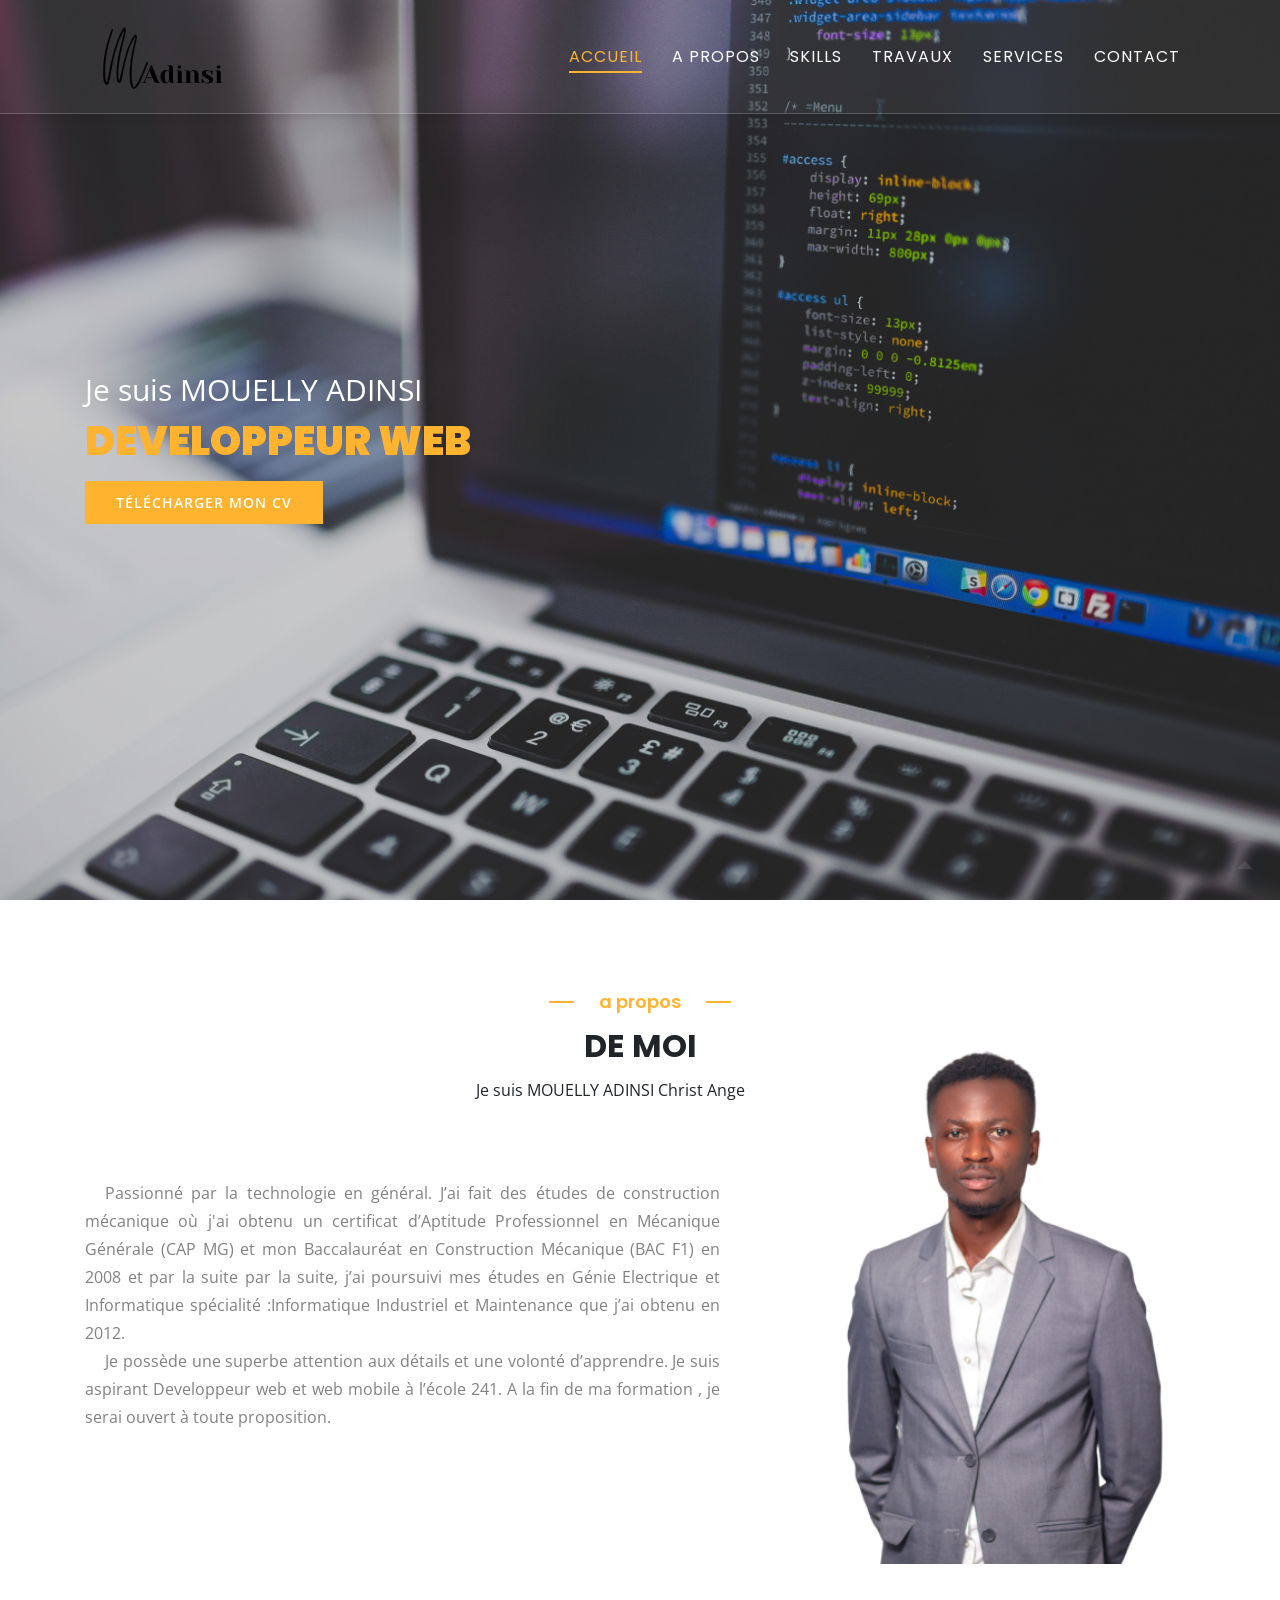
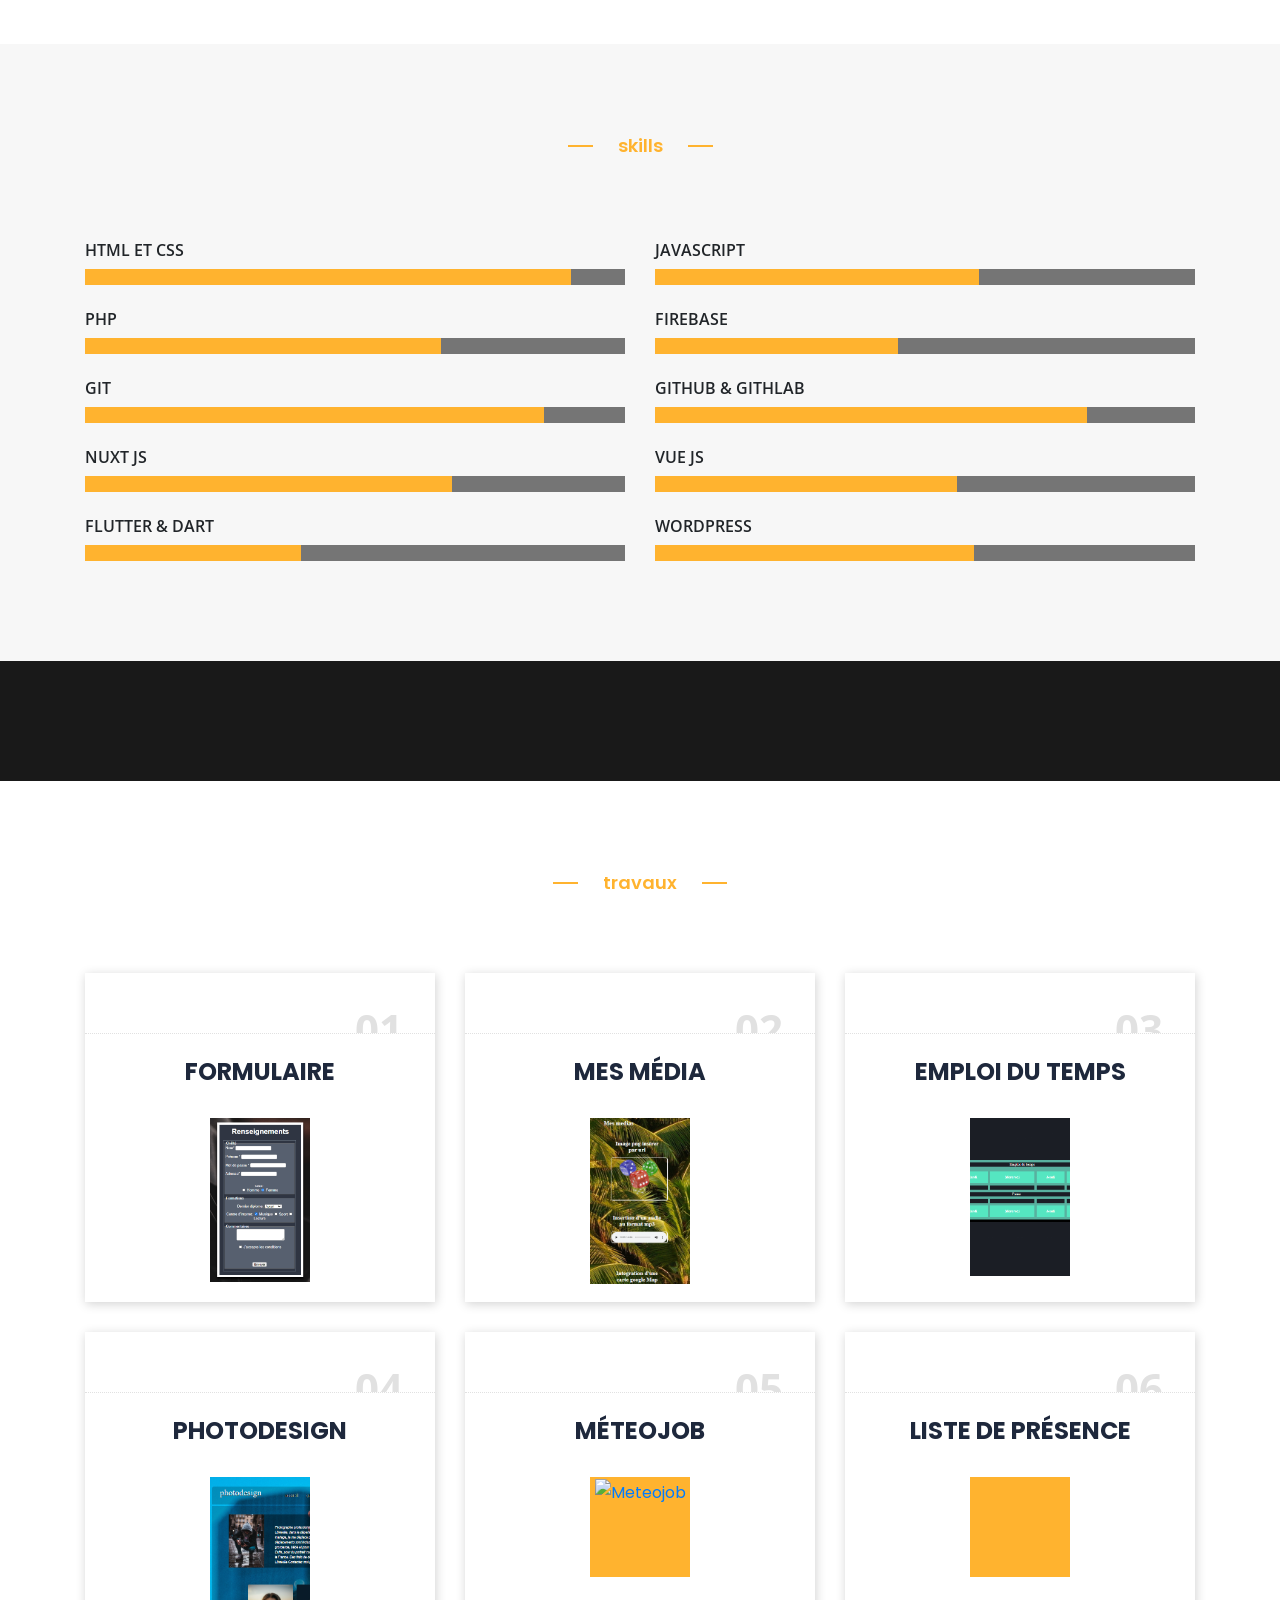
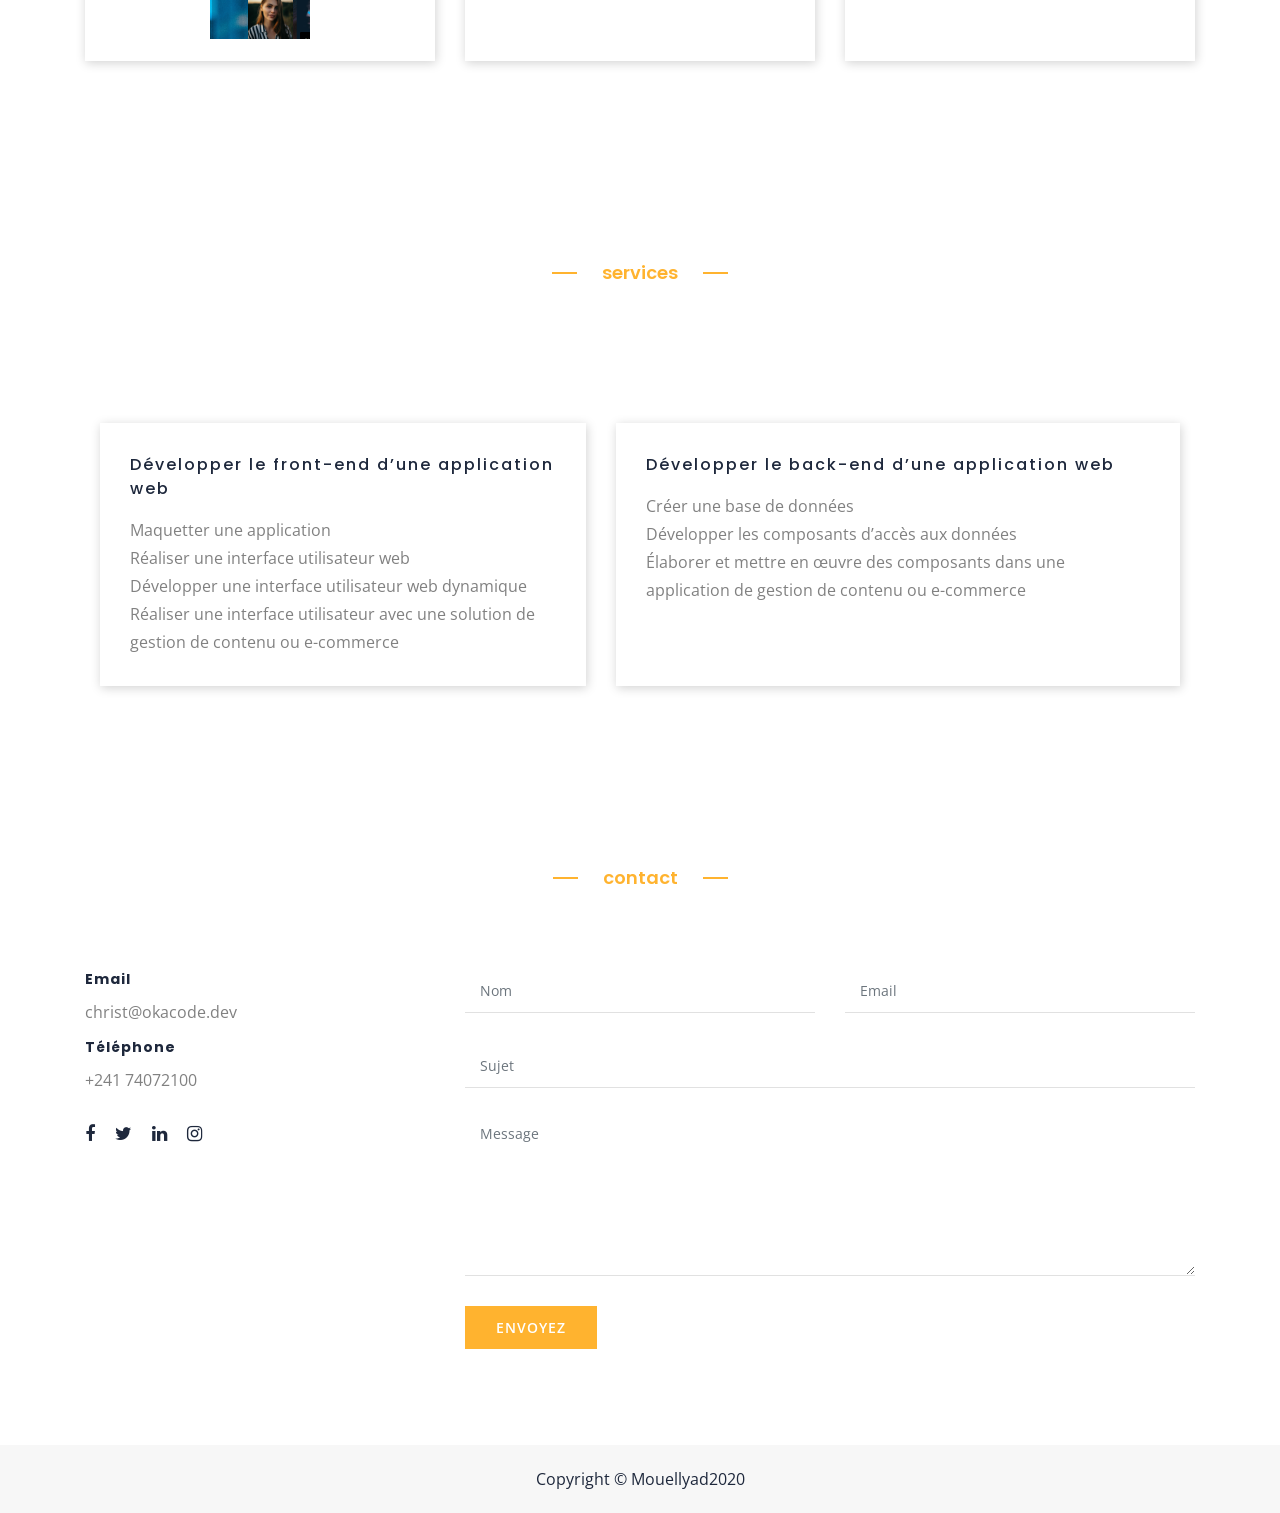
==== commit 2be3d439: "init" ====
--- a/index.html
+++ b/index.html
@@ -176,13 +176,13 @@
 		                            <div class="progress-bar" role="progressbar" aria-valuenow="85" aria-valuemax="100"> </div>
 								</div>
 							</div>
-		                    <div class="prgs-bar fact-counter"> <span>PHOTOSHOP</span>
+		                    <div class="prgs-bar fact-counter"> <span>NUXT  JS</span>
 		                        <div class="progress count wow" data-wow-duration="0ms">
 		                            <div class="skill-percent"></div>
 		                            <div class="progress-bar" role="progressbar" aria-valuenow="68" aria-valuemax="100"> </div>
 								</div>
 							</div>
-		                    <div class="prgs-bar fact-counter"> <span>REACT</span>
+		                    <div class="prgs-bar fact-counter"> <span> FLUTTER & DART</span>
 		                        <div class="progress count wow" data-wow-duration="0ms">
 		                            <div class="skill-percent"></div>
 		                            <div class="progress-bar" role="progressbar" aria-valuenow="40" aria-valuemax="100"> </div>
@@ -198,19 +198,19 @@
 		                            <div class="progress-bar" role="progressbar" aria-valuenow="60" aria-valuemax="100"> </div>
 								</div>
 							</div>
-		                    <div class="prgs-bar fact-counter"> <span>SQL</span>
+		                    <div class="prgs-bar fact-counter"> <span>FIREBASE</span>
 		                        <div class="progress count wow" data-wow-duration="0ms">
 		                            <div class="skill-percent"></div>
 		                            <div class="progress-bar" role="progressbar" aria-valuenow="45" aria-valuemax="100"> </div>
 								</div>
 							</div>
-		                    <div class="prgs-bar fact-counter"> <span>GITHUB</span>
+		                    <div class="prgs-bar fact-counter"> <span>GITHUB & GITHLAB</span>
 		                        <div class="progress count wow" data-wow-duration="0ms">
 		                            <div class="skill-percent"></div>
 		                            <div class="progress-bar" role="progressbar" aria-valuenow="80" aria-valuemax="100"> </div>
 								</div>
 							</div>
-		                    <div class="prgs-bar fact-counter"> <span>ILLUSTRATOR</span>
+		                    <div class="prgs-bar fact-counter"> <span>VUE JS</span>
 		                        <div class="progress count wow" data-wow-duration="0ms">
 		                            <div class="skill-percent"></div>
 		                            <div class="progress-bar" role="progressbar" aria-valuenow="56" aria-valuemax="100"> </div>
